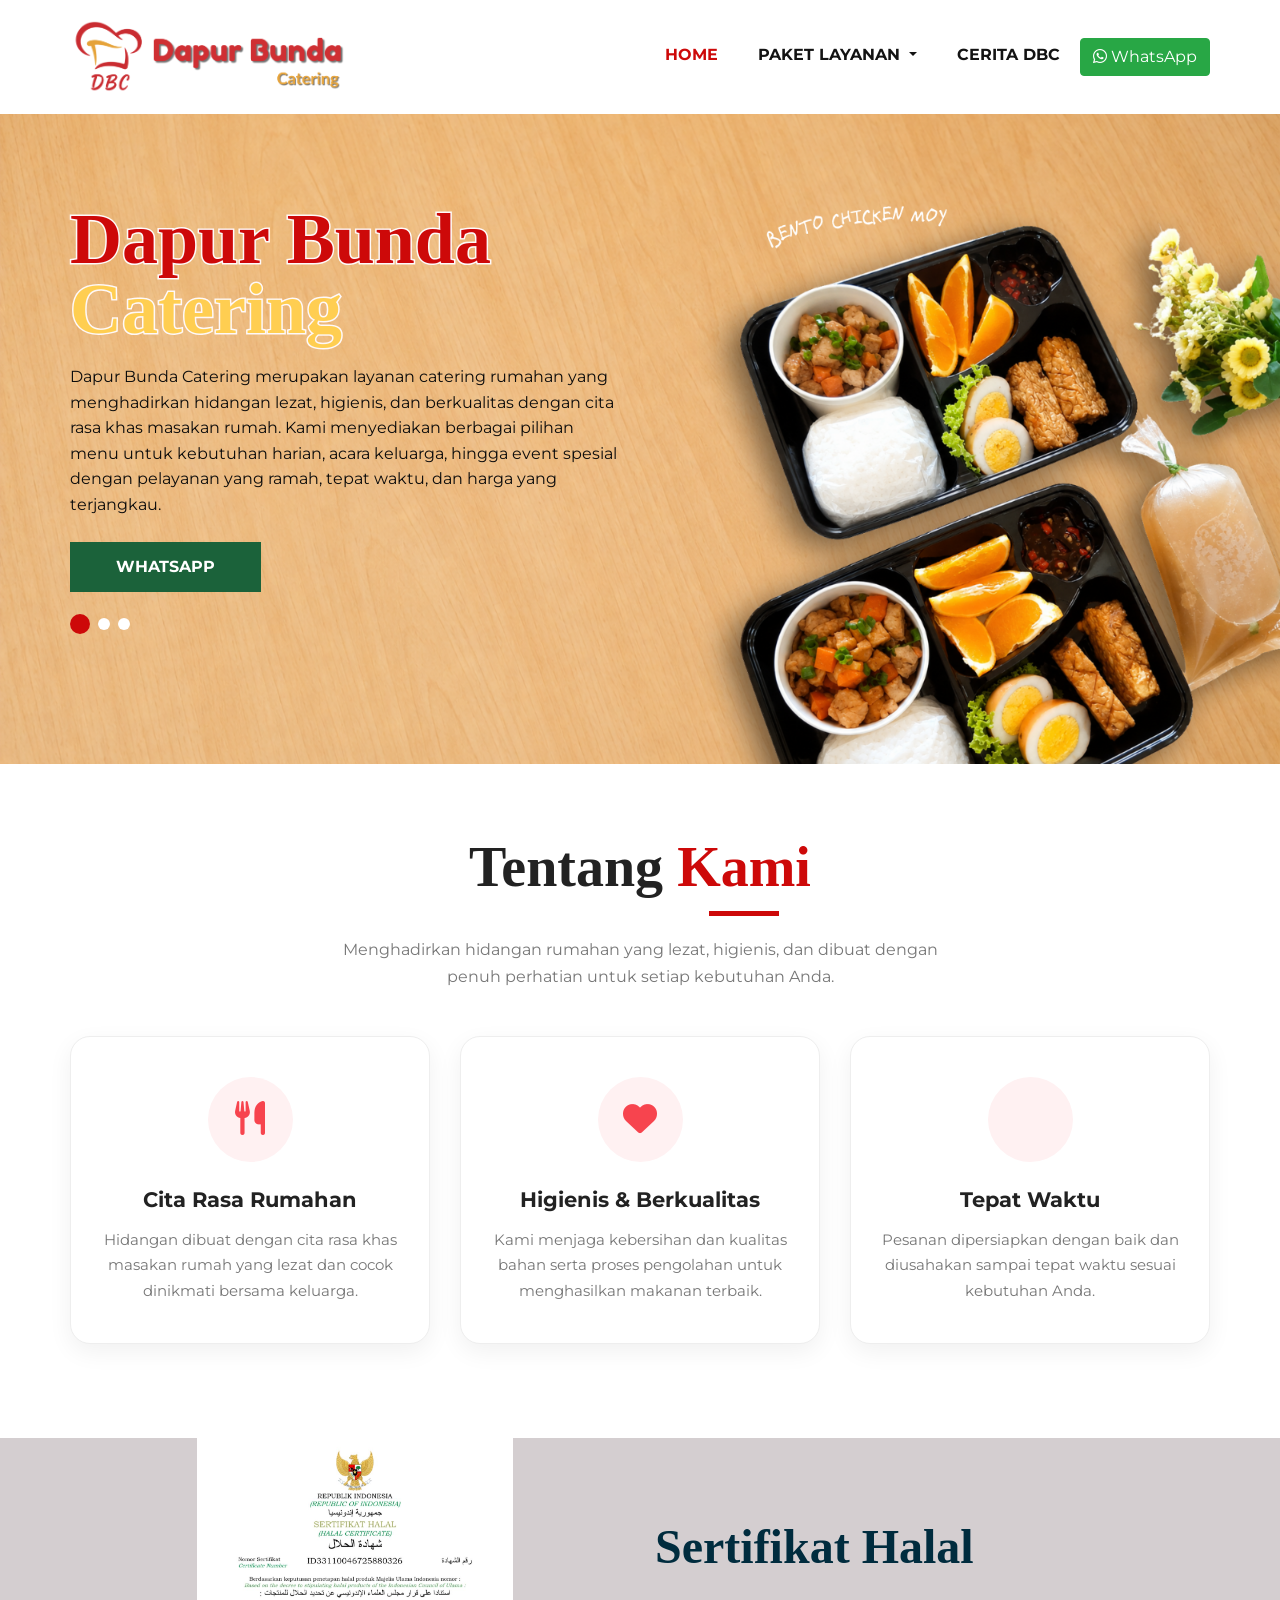
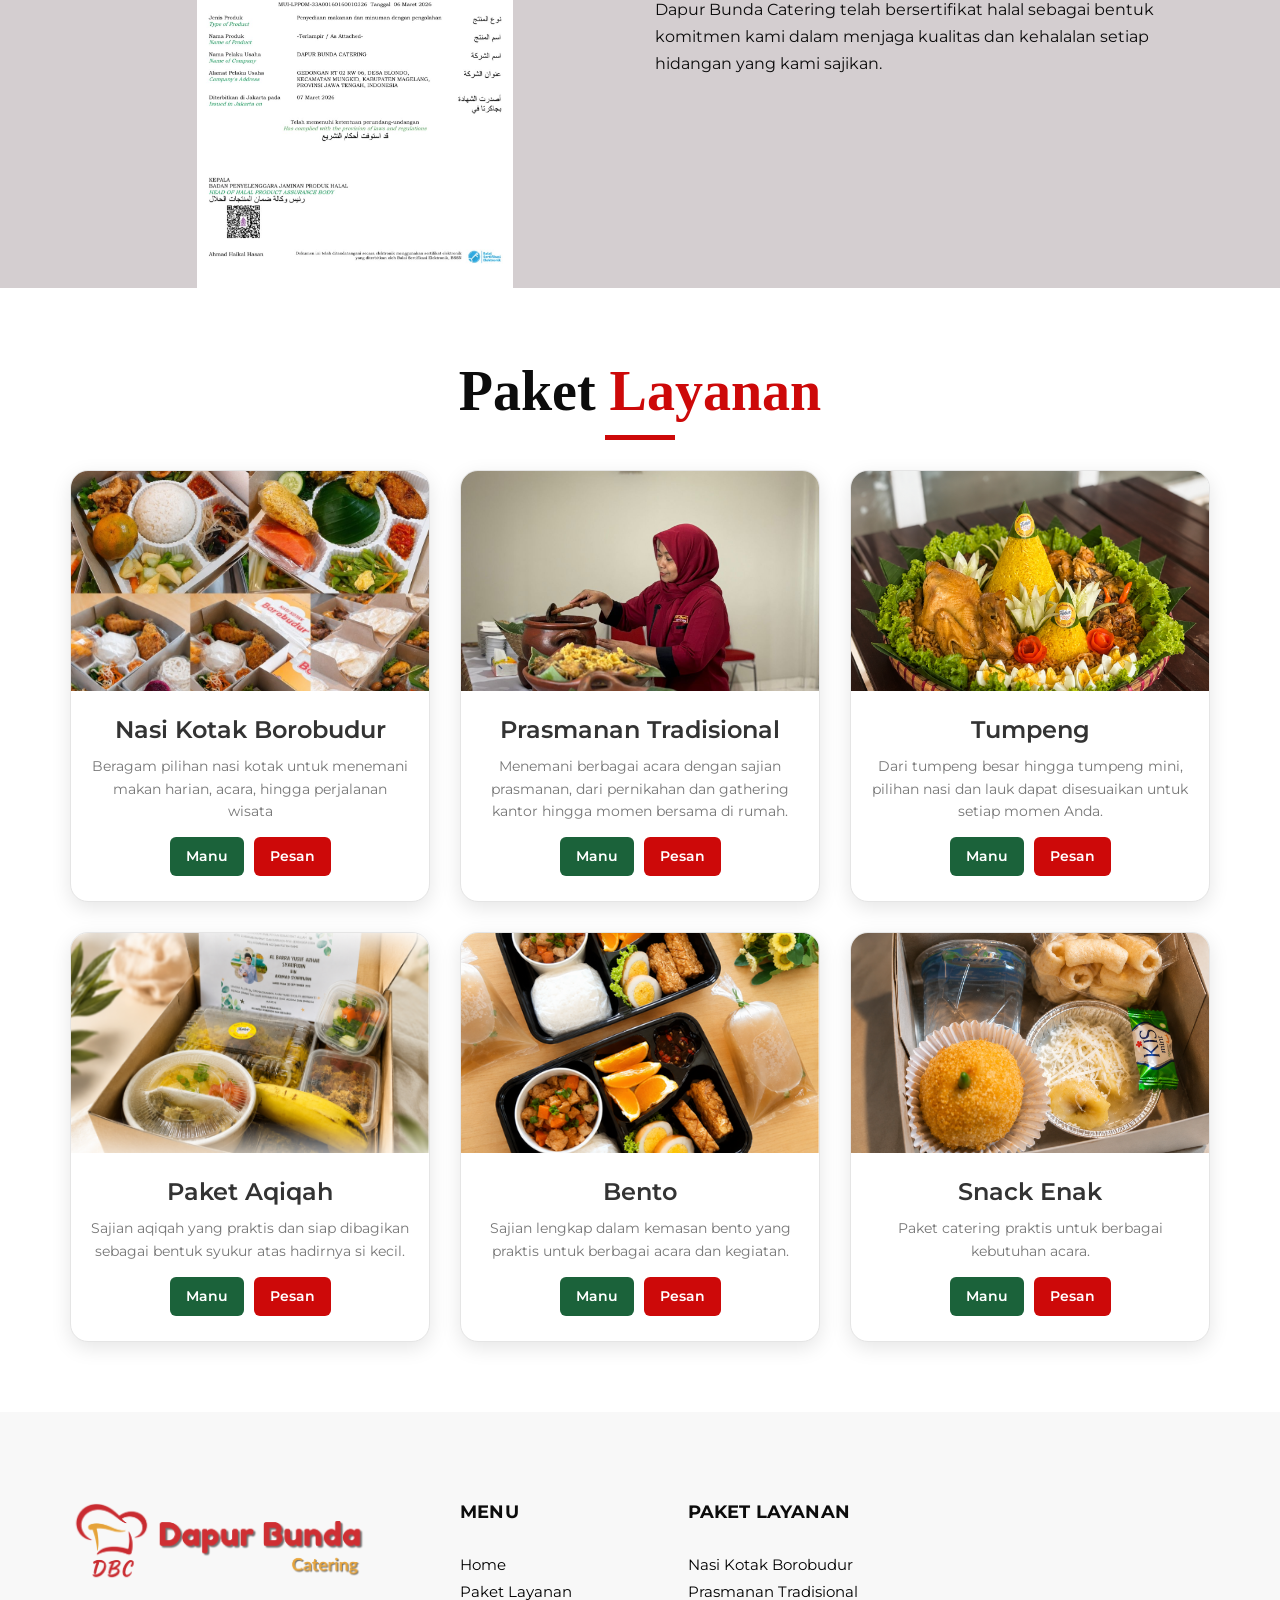
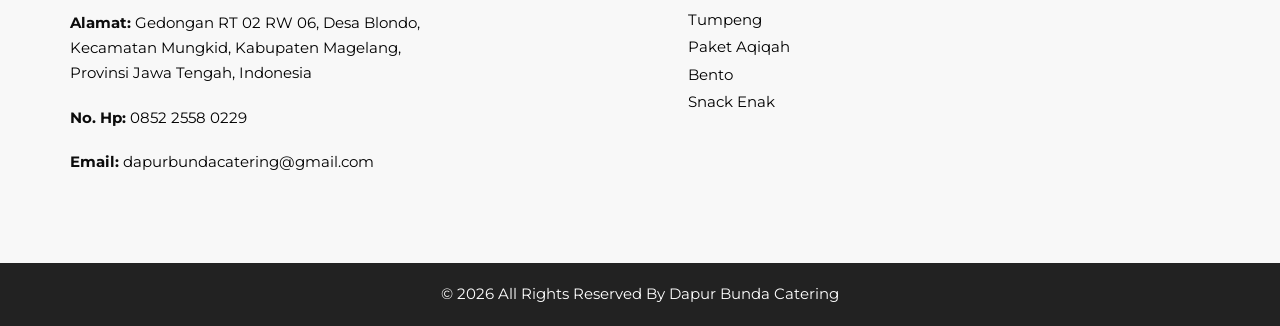
==== index.html @ 4c8cb549 "penambahan ifo aqiqah" ====
<!DOCTYPE html>
<html>

<head>
   <!-- Basic -->
   <meta charset="utf-8" />
   <meta http-equiv="X-UA-Compatible" content="IE=edge" />
   <!-- Mobile Metas -->
   <meta name="viewport" content="width=device-width, initial-scale=1, shrink-to-fit=no" />
   <!-- Site Metas -->
   <meta name="keywords" content="" />
   <meta name="description" content="" />
   <meta name="author" content="" />
   <link rel="shortcut icon" href="images/logoDBC.png" type="">
   <title>Dapur Bunda</title>
   <!-- bootstrap core css -->
   <link rel="stylesheet" type="text/css" href="css/bootstrap.css" />
   <!-- font awesome style -->
   <link href="css/font-awesome.min.css" rel="stylesheet" />
   <link rel="stylesheet" href="https://cdnjs.cloudflare.com/ajax/libs/font-awesome/6.5.2/css/all.min.css">
   <!-- Custom styles for this template -->
   <link href="css/style.css" rel="stylesheet"> />
   <!-- responsive style -->
   <link href="css/responsive.css" rel="stylesheet" />
</head>

<body>
   <div class="hero_area">

      <!-- header section strats -->
      <header class="header_section">
         <div class="container">
            <nav class="navbar navbar-expand-lg custom_nav-container ">
               <a class="navbar-brand" href="index.html"><img width="250" src="images/logoDBCheader.png"
                     alt="Dapur Bunda" /></a>
               <button class="navbar-toggler" type="button" data-toggle="collapse" data-target="#navbarSupportedContent"
                  aria-controls="navbarSupportedContent" aria-expanded="false" aria-label="Toggle navigation">
                  <span class=""> </span>
               </button>
               <div class="collapse navbar-collapse" id="navbarSupportedContent">
                  <ul class="navbar-nav">
                     <li class="nav-item active">
                        <a class="nav-link" href="index.html">Home <span class="sr-only">(current)</span></a>
                     </li>
                     <!-- <li class="nav-item dropdown">
                        <a class="nav-link dropdown-toggle" href="#" data-toggle="dropdown" role="button"
                           aria-haspopup="true" aria-expanded="true"> <span class="nav-label">Layanan Catering <span
                                 class="caret"></span></a>
                        <ul class="dropdown-menu">
                           <li><a href="about.html">Produk</a></li>
                           <li><a href="testimonial.html">Testimonial</a></li>
                        </ul>
                     </li> -->
                     <li class="nav-item dropdown">
                        <a class="nav-link dropdown-toggle" href="#" id="paketDropdown" role="button"
                           data-toggle="dropdown" aria-haspopup="true" aria-expanded="false">
                           Paket Layanan
                        </a>

                        <div class="dropdown-menu custom-dropdown" aria-labelledby="paketDropdown">
                           <a class="dropdown-item" href="nasikotakborobudur.html">
                              <div>
                                 <strong> NASI KOTAK BOROBUDUR</strong>
                              </div>
                           </a>

                           <a class="dropdown-item" href="prasmanantradisional.html">
                              <div>
                                 <strong>PRASMANAN TRADISIONAL</strong>
                              </div>
                           </a>

                           <a class="dropdown-item" href="tumpeng.html">
                              <div>
                                 <strong>TUMPENG</strong>
                              </div>
                           </a>

                           <a class="dropdown-item" href="paketaqiqah.html">
                              <div>
                                 <strong>PAKET AQIQAH</strong>
                              </div>
                           </a>

                           <a class="dropdown-item" href="bento.html">
                              <div>
                                 <strong>BENTO</strong>
                              </div>
                           </a>

                           <a class="dropdown-item" href="snackenak.html">
                              <div>
                                 <strong>SNACK ENAK</strong>
                              </div>
                           </a>
                        </div>
                     </li>

                     <li class="nav-item">
                        <a class="nav-link" href="ceritaDBC.html" aria-haspopup="true" aria-expanded="true"> <span
                              class="nav-label">Cerita DBC
                              <span class="caret"></span></a>
                     </li>

                     <a href="https://wa.me/6285225580229" class="btn btn-success my-2 my-sm-0" target="_blank">
                        <i class="fa-brands fa-whatsapp"></i> WhatsApp
                     </a>

                  </ul>
               </div>
            </nav>
         </div>
      </header>

      <!-- slider section -->
      <section class="slider_section">
         <!-- BACKGROUND IMAGE -->
         <div class="slider_bg_box">
            <img id="heroImage" src="images/2.png" alt="Dapur Bunda Catering">
         </div>
         <!-- CONTENT CAROUSEL -->
         <div id="customCarousel1" class="carousel slide">
            <!-- SLIDE 1 -->
            <div class="carousel-item active">
               <div class="container">
                  <div class="row">
                     <div class="col-md-7 col-lg-6">
                        <div class="detail-box">
                           <h1>
                              <span>Dapur Bunda</span>
                              <br>
                              Catering
                           </h1>
                           <p>
                              Dapur Bunda Catering merupakan layanan catering rumahan
                              yang menghadirkan hidangan lezat, higienis, dan berkualitas
                              dengan cita rasa khas masakan rumah. Kami menyediakan
                              berbagai pilihan menu untuk kebutuhan harian, acara keluarga,
                              hingga event spesial dengan pelayanan yang ramah, tepat waktu,
                              dan harga yang terjangkau.
                           </p>
                           <div class="btn-box">
                              <a href="https://wa.me/6285225580229" class="btn1" target="_blank">
                                 WHATSAPP
                              </a>
                           </div>
                        </div>
                     </div>
                  </div>
               </div>
            </div>

            <!-- SLIDE 2 -->
            <div class="carousel-item">
               <div class="container">
                  <div class="row">
                     <div class="col-md-7 col-lg-6">
                        <div class="detail-box">
                           <h1>
                              <span>Berdiri Sejak</span>
                              <br>
                              2006
                           </h1>
                           <p>
                              Berawal dari dapur rumah dan ketekunan seorang ibu rumah tangga, Dapur Bunda tumbuh
                              menjadi layanan catering yang dipercaya untuk berbagai kebutuhan acara di Magelang dan
                              sekitarnya.

                              Selama lebih dari dua dekade, kami terus menjaga cita rasa rumahan, kualitas hidangan, dan
                              memberikan pelayanan sepenuh hati. Bagi kami, setiap hidangan layak dipersiapkan dengan
                              perhatian yang sama seperti untuk keluarga sendiri.
                           </p>
                           <div class="btn-box">
                              <a href="https://wa.me/6285225580229" class="btn1" target="_blank">
                                 WHATSAPP
                              </a>
                           </div>
                        </div>
                     </div>
                  </div>
               </div>
            </div>


            <!-- SLIDE 3 -->
            <div class="carousel-item">
               <div class="container">
                  <div class="row">
                     <div class="col-md-7 col-lg-6">
                        <div class="detail-box">
                           <h1>
                              <span> AREA LAYANAN</span>
                              <br>

                           </h1>
                           <p>
                              Berbasis di Magelang, Dapur Bunda melayani berbagai kebutuhan catering di Magelang,
                              Borobudur, Yogyakarta, dan sekitarnya.

                              Mulai dari acara keluarga hingga kebutuhan catering dalam jumlah besar, kami siap
                              menyiapkan hidangan untuk berbagai momen Anda.
                           </p>
                           <div class="btn-box">
                              <a href="https://wa.me/6285225580229" class="btn1" target="_blank">
                                 WHATSAPP
                              </a>
                           </div>
                        </div>
                     </div>
                  </div>
               </div>
            </div>


            <!-- DOT INDICATOR -->
            <ol class="carousel-indicators">
               <li data-target="#customCarousel1" data-slide-to="0" class="active"></li>
               <li data-target="#customCarousel1" data-slide-to="1"></li>
               <li data-target="#customCarousel1" data-slide-to="2"></li>
            </ol>
         </div>
      </section>


      <!-- why section -->
      <section class="why_section layout_padding">
         <div class="container">

            <!-- TITLE -->
            <div class="heading_container heading_center">
               <h2>
                  Tentang <span>Kami</span>
               </h2>
               <p>
                  Menghadirkan hidangan rumahan yang lezat, higienis, dan dibuat
                  dengan penuh perhatian untuk setiap kebutuhan Anda.
               </p>
            </div>

            <!-- CARDS -->
            <div class="row justify-content-center">

               <!-- CARD 1 -->
               <div class="col-md-4 mb-4">
                  <div class="about_card">

                     <div class="about_icon">
                        <i class="fa fa-cutlery" aria-hidden="true"></i>
                     </div>

                     <div class="about_content">
                        <h5>
                           Cita Rasa Rumahan
                        </h5>

                        <p>
                           Hidangan dibuat dengan cita rasa khas masakan rumah
                           yang lezat dan cocok dinikmati bersama keluarga.
                        </p>
                     </div>

                  </div>
               </div>


               <!-- CARD 2 -->
               <div class="col-md-4 mb-4">
                  <div class="about_card">

                     <div class="about_icon">
                        <i class="fa fa-heart" aria-hidden="true"></i>
                     </div>
                     <div class="about_content">
                        <h5>
                           Higienis & Berkualitas
                        </h5>
                        <p>
                           Kami menjaga kebersihan dan kualitas bahan serta
                           proses pengolahan untuk menghasilkan makanan terbaik.
                        </p>
                     </div>
                  </div>
               </div>


               <!-- CARD 3 -->
               <div class="col-md-4 mb-4">
                  <div class="about_card">
                     <div class="about_icon">
                        <i class="fa fa-clock-o" aria-hidden="true"></i>
                     </div>
                     <div class="about_content">
                        <h5>
                           Tepat Waktu
                        </h5>
                        <p>
                           Pesanan dipersiapkan dengan baik dan diusahakan
                           sampai tepat waktu sesuai kebutuhan Anda.
                        </p>
                     </div>
                  </div>
               </div>
            </div>
         </div>
      </section>
      <!-- end why section -->

      <!-- arrival section -->
      <section class="arrival_section">
         <div class="container">
            <div class="box">
               <div class="arrival_bg_box">
                  <img src="images/SertifHalal.jpeg" alt="">
               </div>
               <div class="row">
                  <div class="col-md-6 ml-auto">
                     <div class="heading_container remove_line_bt">
                        <h2>
                           Sertifikat Halal
                        </h2>
                     </div>
                     <p style="margin-top: 20px;margin-bottom: 30px;">
                        Dapur Bunda Catering telah bersertifikat halal sebagai bentuk komitmen kami dalam menjaga
                        kualitas dan kehalalan setiap hidangan yang kami sajikan.
                     </p>
                  </div>
               </div>
            </div>
         </div>
      </section>
      <!-- end arrival section -->

      <!-- product section -->
      <section class="product_section layout_padding" id="paketlayanan">
         <div class="container">
            <div class="heading_container heading_center">
               <h2>
                  Paket <span>Layanan</span>
               </h2>
            </div>
            <div class="row justify-content-center">

               <!-- CARD 1 -->
               <div class="col-sm-6 col-md-4 col-lg-4">
                  <div class="package-card">
                     <div class="package-image">
                        <img src="images/NKborobudur.jpeg" alt="Nasi Kotak Borobudur">
                     </div>
                     <div class="package-content">
                        <h4>Nasi Kotak Borobudur</h4>
                        <p>Beragam pilihan nasi kotak untuk menemani makan harian, acara, hingga perjalanan wisata</p>
                        <div class="package-buttons">
                           <a href="nasikotakborobudur.html" class="btn-detail">
                              Manu
                           </a>
                           <a href="https://wa.me/6285225580229?text=Halo%20Dapur%20Bunda%20Catering%2C%20saya%20mau%20pesan%20Nasi%20Kotak%20Borobudur"
                              class="btn-buy" target="_blank">
                              Pesan
                           </a>
                        </div>
                     </div>
                  </div>
               </div>

               <!-- CARD 2 -->
               <div class="col-sm-6 col-md-4 col-lg-4">
                  <div class="package-card">
                     <div class="package-image">
                        <img src="images/prasmanan tradisional/cover prasmanan tradisional.jpeg" alt="Paket 2">
                     </div>
                     <div class="package-content">
                        <h4>Prasmanan Tradisional</h4>
                        <p>Menemani berbagai acara dengan sajian prasmanan, dari pernikahan dan gathering kantor hingga
                           momen bersama di rumah.</p>
                        <div class="package-buttons">
                           <a href="prasmanantradisional.html" class="btn-detail">
                              Manu
                           </a>
                           <a href="https://wa.me/6285225580229?text=Halo%20Dapur%20Bunda%20Catering%2C%20saya%20mau%20pesan%20Prasmanan%20Tradisional"
                              class="btn-buy" target="_blank">
                              Pesan
                           </a>
                        </div>
                     </div>
                  </div>
               </div>

               <!-- CARD 3 -->
               <div class="col-sm-6 col-md-4 col-lg-4">
                  <div class="package-card">
                     <div class="package-image">
                        <img src="images/tumpeng/cover tumpeng.png" alt="Paket 3">
                     </div>
                     <div class="package-content">
                        <h4>Tumpeng</h4>
                        <p>Dari tumpeng besar hingga tumpeng mini, pilihan nasi dan lauk dapat disesuaikan untuk setiap
                           momen Anda.</p>
                        <div class="package-buttons">
                           <a href="tumpeng.html" class="btn-detail">
                              Manu
                           </a>
                           <a href="https://wa.me/6285225580229?text=Halo%20Dapur%20Bunda%20Catering%2C%20saya%20mau%20pesan%20Tumpeng"
                              class="btn-buy" target="_blank">
                              Pesan
                           </a>
                        </div>
                     </div>
                  </div>
               </div>

               <!-- CARD 4 -->
               <div class="col-sm-6 col-md-4 col-lg-4">
                  <div class="package-card">
                     <div class="package-image">
                        <img src="images/paket aqiqah/cover paket aqiqah.png" alt="Paket 4">
                     </div>
                     <div class="package-content">
                        <h4>Paket Aqiqah</h4>
                        <p>Sajian aqiqah yang praktis dan siap dibagikan sebagai bentuk syukur atas hadirnya si kecil.
                        </p>
                        <div class="package-buttons">
                           <a href="paketaqiqah.html" class="btn-detail">
                              Manu
                           </a>
                           <a href="https://wa.me/6285225580229?text=Halo%20Dapur%20Bunda%20Catering%2C%20saya%20mau%20pesan%20Paket%20Aqiqah"
                              class="btn-buy" target="_blank">
                              Pesan
                           </a>
                        </div>
                     </div>
                  </div>
               </div>

               <!-- CARD 5 -->
               <div class="col-sm-6 col-md-4 col-lg-4">
                  <div class="package-card">
                     <div class="package-image">
                        <img src="images/bento/cover bento.png" alt="Paket 5">
                     </div>
                     <div class="package-content">
                        <h4>Bento</h4>
                        <p>Sajian lengkap dalam kemasan bento yang praktis untuk berbagai acara dan kegiatan.</p>
                        <div class="package-buttons">
                           <a href="bento.html" class="btn-detail">
                              Manu
                           </a>
                           <a href="https://wa.me/6285225580229?text=Halo%20Dapur%20Bunda%20Catering%2C%20saya%20mau%20pesan%20Bento"
                              class="btn-buy" target="_blank">
                              Pesan
                           </a>
                        </div>
                     </div>
                  </div>
               </div>

               <!-- CARD 6 -->
               <div class="col-sm-6 col-md-4 col-lg-4">
                  <div class="package-card">
                     <div class="package-image">
                        <img src="images/snack enak/cover snack enak.png" alt="Paket 6">
                     </div>
                     <div class="package-content">
                        <h4>Snack Enak</h4>
                        <p>Paket catering praktis untuk berbagai kebutuhan acara.</p>
                        <div class="package-buttons">
                           <a href="snackenak.html" class="btn-detail">
                              Manu
                           </a>
                           <a href="https://wa.me/6285225580229?text=Halo%20Dapur%20Bunda%20Catering%2C%20saya%20mau%20pesan%20Snack%20Enak"
                              class="btn-buy" target="_blank">
                              Pesan
                           </a>
                        </div>
                     </div>
                  </div>
               </div>

               <!-- CARD 7 -->
               <!-- <div class="col-sm-6 col-md-4 col-lg-4">
                  <div class="package-card">
                     <div class="package-image">
                        <img src="images/paket7.jpg" alt="Paket 7">
                     </div>
                     <div class="package-content">
                        <h4>Paket 7</h4>
                        <p>Pilihan menu lengkap dengan harga yang terjangkau.</p>
                        <div class="package-buttons">
                           <a href="produk7.html" class="btn-detail">
                              Manu
                           </a>
                           <a href="https://wa.me/6285225580229?text=Halo%20Dapur%20Bunda%20Catering%2C%20saya%20mau%20pesan%20Paket%207"
                              class="btn-buy" target="_blank">
                              Pesan
                           </a>
                        </div>
                     </div>
                  </div>
               </div> -->

               <!-- CARD 8 -->
               <!-- <div class="col-sm-6 col-md-4 col-lg-4">
                  <div class="package-card">
                     <div class="package-image">
                        <img src="images/paket8.jpg" alt="Paket 8">
                     </div>
                     <div class="package-content">
                        <h4>Paket 8</h4>
                        <p>Paket catering untuk melengkapi kebutuhan acara Anda.</p>
                        <div class="package-buttons">
                           <a href="produk8.html" class="btn-detail">
                              Manu
                           </a>
                           <a href="https://wa.me/6285225580229?text=Halo%20Dapur%20Bunda%20Catering%2C%20saya%20mau%20pesan%20Paket%208"
                              class="btn-buy" target="_blank">
                              Pesan
                           </a>
                        </div>
                     </div>
                  </div>
               </div> -->
            </div>
         </div>
      </section>
      <!-- end product section -->

      <!-- subscribe section -->
      <!-- <section class="subscribe_section">
      <div class="container-fuild">
         <div class="box">
            <div class="row">
               <div class="col-md-6 offset-md-3">
                  <div class="subscribe_form ">
                     <div class="heading_container heading_center">
                        <h3>Subscribe To Get Discount Offers</h3>
                     </div>
                     <p>Lorem ipsum dolor sit amet, consectetur adipiscing elit, sed do eiusmod tempor</p>
                     <form action="">
                        <input type="email" placeholder="Enter your email">
                        <button>
                           subscribe
                        </button>
                     </form>
                  </div>
               </div>
            </div>
         </div>
      </div>
   </section> -->
      <!-- end subscribe section -->
      <!-- client section -->
      <!-- <section class="client_section layout_padding">
      <div class="container">
         <div class="heading_container heading_center">
            <h2>
               Customer's Testimonial
            </h2>
         </div>
         <div id="carouselExample3Controls" class="carousel slide" data-ride="carousel">
            <div class="carousel-inner">
               <div class="carousel-item active">
                  <div class="box col-lg-10 mx-auto">
                     <div class="img_container">
                        <div class="img-box">
                           <div class="img_box-inner">
                              <img src="images/client.jpg" alt="">
                           </div>
                        </div>
                     </div>
                     <div class="detail-box">
                        <h5>
                           Anna Trevor
                        </h5>
                        <h6>
                           Customer
                        </h6>
                        <p>
                           Dignissimos reprehenderit repellendus nobis error quibusdam? Atque animi sint unde quis
                           reprehenderit, et, perspiciatis, debitis totam est deserunt eius officiis ipsum ducimus ad
                           labore modi voluptatibus accusantium sapiente nam! Quaerat.
                        </p>
                     </div>
                  </div>
               </div>
               <div class="carousel-item">
                  <div class="box col-lg-10 mx-auto">
                     <div class="img_container">
                        <div class="img-box">
                           <div class="img_box-inner">
                              <img src="images/client.jpg" alt="">
                           </div>
                        </div>
                     </div>
                     <div class="detail-box">
                        <h5>
                           Anna Trevor
                        </h5>
                        <h6>
                           Customer
                        </h6>
                        <p>
                           Dignissimos reprehenderit repellendus nobis error quibusdam? Atque animi sint unde quis
                           reprehenderit, et, perspiciatis, debitis totam est deserunt eius officiis ipsum ducimus ad
                           labore modi voluptatibus accusantium sapiente nam! Quaerat.
                        </p>
                     </div>
                  </div>
               </div>
               <div class="carousel-item">
                  <div class="box col-lg-10 mx-auto">
                     <div class="img_container">
                        <div class="img-box">
                           <div class="img_box-inner">
                              <img src="images/client.jpg" alt="">
                           </div>
                        </div>
                     </div>
                     <div class="detail-box">
                        <h5>
                           Anna Trevor
                        </h5>
                        <h6>
                           Customer
                        </h6>
                        <p>
                           Dignissimos reprehenderit repellendus nobis error quibusdam? Atque animi sint unde quis
                           reprehenderit, et, perspiciatis, debitis totam est deserunt eius officiis ipsum ducimus ad
                           labore modi voluptatibus accusantium sapiente nam! Quaerat.
                        </p>
                     </div>
                  </div>
               </div>
            </div>
            <div class="carousel_btn_box">
               <a class="carousel-control-prev" href="#carouselExample3Controls" role="button" data-slide="prev">
                  <i class="fa fa-long-arrow-left" aria-hidden="true"></i>
                  <span class="sr-only">Previous</span>
               </a>
               <a class="carousel-control-next" href="#carouselExample3Controls" role="button" data-slide="next">
                  <i class="fa fa-long-arrow-right" aria-hidden="true"></i>
                  <span class="sr-only">Next</span>
               </a>
            </div>
         </div>
      </div>
   </section> -->
      <!-- end client section -->

      <!-- footer start -->
      <footer>
         <div class="container">
            <div class="row">
               <div class="col-md-4">
                  <div class="full">
                     <div class="logo_footer">
                        <a href="#"><img width="300" src="images/logoDBCheader.png" alt="#" /></a>
                     </div>
                     <div class="information_f">
                        <p>
                           <strong>Alamat:</strong>
                           <a href="https://maps.app.goo.gl/3rMXgGsV6CKxRx159"
                              target="_blank">
                              Gedongan RT 02 RW 06, Desa Blondo, Kecamatan Mungkid, Kabupaten Magelang, Provinsi Jawa
                              Tengah, Indonesia
                           </a>
                        </p>

                        <p>
                           <strong>No. Hp:</strong>
                           <a href="https://wa.me/6285225580229" target="_blank">
                              0852 2558 0229
                           </a>
                        </p>

                        <p>
                           <strong>Email:</strong>
                           <a href="mailto:dapurbundacatering@gmail.com">
                              dapurbundacatering@gmail.com
                           </a>
                        </p>
                     </div>
                  </div>
               </div>
               <div class="col-md-8">
                  <div class="row">
                     <div class="col-md-7">
                        <div class="row">
                           <div class="col-md-6">
                              <div class="widget_menu">
                                 <h3>Menu</h3>
                                 <ul>
                                    <li><a href="index.html">Home</a></li>
                                    <li><a href="#paketlayanan">Paket Layanan</a></li>
                                 </ul>
                              </div>
                           </div>
                           <div class="col-md-6">
                              <div class="widget_menu">
                                 <h3>Paket Layanan</h3>
                                 <ul>
                                    <li><a href="nasikotakborobudur.html">Nasi Kotak Borobudur</a></li>
                                    <li><a href="prasmanantradisional.html">Prasmanan Tradisional</a></li>
                                    <li><a href="tumpeng.html">Tumpeng</a></li>
                                    <li><a href="paketaqiqah.html">Paket Aqiqah</a></li>
                                    <li><a href="bento.html">Bento</a></li>
                                    <li><a href="snackenak.html">Snack Enak</a></li>
                                 </ul>
                              </div>
                           </div>
                        </div>
                     </div>
                     <!-- <div class="col-md-5">
                     <div class="widget_menu">
                        <h3>Newsletter</h3>
                        <div class="information_f">
                           <p>Subscribe by our newsletter and get update protidin.</p>
                        </div>
                        <div class="form_sub">
                           <form>
                              <fieldset>
                                 <div class="field">
                                    <input type="email" placeholder="Enter Your Mail" name="email" />
                                    <input type="submit" value="Subscribe" />
                                 </div>
                              </fieldset>
                           </form>
                        </div>
                     </div>
                  </div> -->
                  </div>
               </div>
            </div>
         </div>
      </footer>
      <!-- footer end -->
      <div class="cpy_">
         <p class="mx-auto">© 2026 All Rights Reserved By <a> Dapur Bunda Catering</a><br>

            <!-- Distributed By <a href="https://themewagon.com/" target="_blank">ThemeWagon</a> -->

         </p>
      </div>
      <!-- jQery -->
      <script src="js/jquery-3.4.1.min.js"></script>
      <!-- popper js -->
      <script src="js/popper.min.js"></script>
      <!-- bootstrap js -->
      <script src="js/bootstrap.js"></script>
      <!-- custom js -->
      <script src="js/custom.js"></script>

      <script>
         window.addEventListener('scroll', function () {
            var header = document.querySelector('.header_section');
            if (window.scrollY > 50) {
               header.classList.add('scrolled');
            } else {
               header.classList.remove('scrolled');
            }
         });
      </script>

      <script>
         const heroImages = [
            "images/2.png",
            "images/3.png",
            "images/4.png",
            "images/5.png"
         ];

         let currentImage = 0;

         const heroImage = document.getElementById("heroImage");

         setInterval(function () {

            currentImage++;

            if (currentImage >= heroImages.length) {
               currentImage = 0;
            }

            heroImage.src = heroImages[currentImage];

         }, 2000);
      </script>
</body>

</html>
---- css/style.css ----
@import url('https://fonts.googleapis.com/css2?family=Montserrat:ital,wght@0,100;0,200;0,300;0,400;0,500;0,600;0,700;0,800;0,900;1,100;1,200;1,300;1,400;1,500;1,600;1,700;1,800;1,900&display=swap');

* {
  box-sizing: border-box;
}

body {
  font-family: 'Montserrat', sans-serif;
  color: #0c0c0c;
  background-color: #ffffff;
  overflow-x: hidden;
}

.layout_padding {
  padding: 70px 0;
}

.layout_padding2 {
  padding: 75px 0;
}

.layout_padding2-top {
  padding-top: 75px;
}

.layout_padding2-bottom {
  padding-bottom: 75px;
}

.layout_padding-top {
  padding-top: 90px;
}

.layout_padding-bottom {
  padding-bottom: 90px;
}

h1,
h2 {
  font-family: 'Playfair Display', serif;
}

.heading_container {
  display: -webkit-box;
  display: -ms-flexbox;
  display: flex;
  -webkit-box-orient: vertical;
  -webkit-box-direction: normal;
  -ms-flex-direction: column;
  flex-direction: column;
  -webkit-box-align: start;
  -ms-flex-align: start;
  align-items: flex-start;
  margin-bottom: 20px;
}

.heading_container h2 {
  position: relative;
  margin-bottom: 0;
  font-size: 3.5rem;
  font-weight: bold;
}

.heading_container h2::after {
  content: "";
  display: block;
  width: 70px;
  height: 5px;
  background: #cd0909;
  margin: 10px auto 10px;
}

.heading_container h2 span {
  color: #cd0909;
}

.heading_container p {
  margin-top: 10px;
  margin-bottom: 0;
}

.heading_container.heading_center {
  -webkit-box-align: center;
  -ms-flex-align: center;
  align-items: center;
  text-align: center;
}


a,
a:hover,
a:focus {
  text-decoration: none;
}

a:hover,
a:focus {
  color: initial;
}

.btn,
.btn:focus {
  outline: none !important;
  -webkit-box-shadow: none;
  box-shadow: none;
}

/*header section*/
.hero_area {
  position: relative;
  min-height: 100vh;
  display: -webkit-box;
  display: -ms-flexbox;
  display: flex;
  -webkit-box-orient: vertical;
  -webkit-box-direction: normal;
  -ms-flex-direction: column;
  flex-direction: column;
}

.sub_page .hero_area {
  min-height: auto;
  -webkit-box-shadow: 0 0 5px 0 rgba(0, 0, 0, 0.25);
  box-shadow: 0 0 5px 0 rgba(0, 0, 0, 0.25);
}

.header_section {
  padding: 15px 0;
  position: fixed;
  top: 0;
  left: 0;
  width: 100%;
  z-index: 999;
  background-color: #ffffff;
  /* penting biar konten di bawahnya ga numpuk transparan */
  transition: all 0.3s ease;
}

.header_section .container-fluid {
  padding-right: 25px;
  padding-left: 25px;
}

body {
  padding-top: 90px;
  /* sesuaikan sama tinggi header kamu */
}

.navbar-brand img {
  max-width: 280px;
  /* atur sesuai selera, ini contoh ukuran wajar */
  width: 100%;
  height: auto;
  object-fit: contain;
}

.navbar-brand {
  font-family: 'Playfair Display', serif;
}


.navbar-brand span {
  font-weight: bold;
  font-size: 32px;
  color: #000000;
}

.custom_nav-container {
  padding: 0;
}

.custom_nav-container .navbar-nav {
  margin-left: auto;
}

.custom_nav-container .navbar-nav .nav-item .nav-link {
  padding: 5px 20px;
  color: #131313;
  text-align: center;
  text-transform: uppercase;
  border-radius: 5px;
  -webkit-transition: all 0.3s;
  transition: all 0.3s;
  font-weight: 700;
}

.custom_nav-container .navbar-nav .nav-item .nav-link svg {
  width: 17px;
  height: auto;
  fill: #000000;
  margin-bottom: 2px;
}

.custom_nav-container .navbar-nav .nav-item:hover .nav-link,
.custom_nav-container .navbar-nav .nav-item.active .nav-link {
  color: #cd0909;
}

.custom_nav-container .navbar-nav .nav-item:hover .nav-link svg,
.custom_nav-container .navbar-nav .nav-item.active .nav-link svg {
  fill: #cd0909;
}

.custom_nav-container .nav_search-btn {
  width: 35px;
  height: 35px;
  padding: 0;
  border: none;
  color: #000000;
}

.custom_nav-container .nav_search-btn:hover {
  color: #cd0909;
}

.custom_nav-container .navbar-toggler {
  outline: none;
}

.custom_nav-container .navbar-toggler {
  padding: 0;
  width: 37px;
  height: 42px;
  -webkit-transition: all 0.3s;
  transition: all 0.3s;
}

.custom_nav-container .navbar-toggler span {
  display: block;
  width: 35px;
  height: 4px;
  background-color: #000000;
  margin: 7px 0;
  -webkit-transition: all 0.3s;
  transition: all 0.3s;
  position: relative;
  border-radius: 5px;
  transition: all 0.3s;
}

.custom_nav-container .navbar-toggler span::before,
.custom_nav-container .navbar-toggler span::after {
  content: "";
  position: absolute;
  left: 0;
  height: 100%;
  width: 100%;
  background-color: #000000;
  top: -10px;
  border-radius: 5px;
  -webkit-transition: all 0.3s;
  transition: all 0.3s;
}

.custom_nav-container .navbar-toggler span::after {
  top: 10px;
}

.custom_nav-container .navbar-toggler[aria-expanded="true"] {
  -webkit-transform: rotate(360deg);
  transform: rotate(360deg);
}

.custom_nav-container .navbar-toggler[aria-expanded="true"] span {
  -webkit-transform: rotate(45deg);
  transform: rotate(45deg);
}

.custom_nav-container .navbar-toggler[aria-expanded="true"] span::before,
.custom_nav-container .navbar-toggler[aria-expanded="true"] span::after {
  -webkit-transform: rotate(90deg);
  transform: rotate(90deg);
  top: 0;
}

/* opsional: biar header dapat shadow pas discroll */
.header_section.scrolled {
  box-shadow: 0 2px 10px rgba(0, 0, 0, 0.1);
}

/*end header section*/

/* =========================================
   SLIDER SECTION
========================================= */

.slider_section {
  position: relative;
  width: 100%;
  min-height: 650px;

  display: flex;
  align-items: center;

  padding: 90px 0 75px 0;

  overflow: hidden;
}


/* =========================================
   BACKGROUND IMAGE - DESKTOP
========================================= */

.slider_section .slider_bg_box {
  position: absolute;

  top: 0;
  left: 0;

  width: 100%;
  height: 100%;

  overflow: hidden;

  z-index: 0;
}

.slider_section .slider_bg_box img {
  position: absolute;

  top: 0;
  left: 0;

  width: 100%;
  height: 100%;

  max-width: none;

  display: block;

  object-fit: cover;
  object-position: top right;
}


/* =========================================
   CAROUSEL
========================================= */

.slider_section #customCarousel1 {
  position: relative;

  width: 100%;
  min-height: 485px;

  z-index: 2;
}


/* =========================================
   CAROUSEL ITEM
========================================= */

.slider_section .carousel-item {
  min-height: 485px;
}


/* =========================================
   CONTAINER
========================================= */

.slider_section .container {
  position: relative;
  z-index: 3;
}


/* =========================================
   ROW
========================================= */

.slider_section .row {
  display: flex;
  align-items: center;
}


/* =========================================
   DETAIL BOX
========================================= */

.slider_section .detail-box {
  position: relative;
  z-index: 4;

  
}


/* =========================================
   TITLE
========================================= */

/* OUTLINE PUTIH PADA JUDUL SLIDER */
.slider_section .detail-box h1 {
    font-size: 4.5rem;
    font-weight: bold;
    margin-bottom: 15px;
    line-height: 70px;

    color: #ffce51 !important;

    -webkit-text-stroke: 3px rgb(254, 248, 248) !important;
    paint-order: stroke fill;
}

.slider_section .detail-box h1 span {
    color: #cd0909 !important;

    -webkit-text-stroke: 3px rgb(254, 250, 250) !important;
    paint-order: stroke fill;
}


/* =========================================
   DESCRIPTION
========================================= */

.slider_section .detail-box p {
  font-size: 16px;

  margin-top: 20px;
  margin-bottom: 1.5rem;

  line-height: 1.6;
}


/* =========================================
   BUTTON
========================================= */

.slider_section .detail-box .btn-box {
  margin-top: 10px;
}

.slider_section .detail-box .btn-box a {
  display: inline-block;

  padding: 12px 45px;

  background-color: #1b623a;

  border: 1px solid #1b623a;

  color: #ffffff;

  border-radius: 0;

  transition: all 0.3s;

  font-weight: 700;

  text-decoration: none;
}

.slider_section .detail-box .btn-box a:hover {
  background-color: transparent;
  color: #1b623a;
}


/* =========================================
   CAROUSEL INDICATORS
========================================= */

.slider_section #customCarousel1 .carousel-indicators {
  position: absolute !important;

  top: 400px !important;
  bottom: auto !important;

  left: calc((100% - 1140px) / 2) !important;
  right: auto !important;

  width: auto !important;

  margin: 0 !important;
  padding: 0 !important;

  display: flex !important;

  justify-content: flex-start !important;
  align-items: center !important;

  z-index: 20 !important;
}

.slider_section #customCarousel1 .carousel-indicators li {
  width: 12px !important;
  height: 12px !important;

  margin: 0 8px 0 0 !important;

  padding: 0 !important;

  background-color: #ffffff;

  border-radius: 50%;

  opacity: 1 !important;

  cursor: pointer;
}

.slider_section #customCarousel1 .carousel-indicators li.active {
  width: 20px !important;
  height: 20px !important;

  background-color: #cd0909;
}


/* =========================================
   TABLET
========================================= */

@media (max-width: 1199px) {

  .slider_section #customCarousel1 .carousel-indicators {
    left: calc((100% - 960px) / 2 + 15px) !important;
    top: 400px !important;
  }

}


/* =========================================
   TABLET KECIL
========================================= */

@media (max-width: 991px) {

  .slider_section {
    min-height: 600px;

    padding: 80px 0 70px 0;
  }

  .slider_section #customCarousel1 {
    min-height: 450px;
  }

  .slider_section .carousel-item {
    min-height: 450px;
  }

  .slider_section .detail-box h1 {
    font-size: 3.5rem;
    line-height: 55px;
  }

  .slider_section #customCarousel1 .carousel-indicators {
    left: 15px !important;
    top: 380px !important;
  }

}


/* =========================================
   MOBILE
   GAMBAR ATAS
   KONTEN BAWAH
========================================= */

@media (max-width: 767px) {

  /* =====================================
       SECTION
    ===================================== */

  .slider_section {
    position: relative !important;

    display: block !important;

    width: 100% !important;

    min-height: auto !important;
    height: auto !important;

    padding: 0 !important;

    overflow: visible !important;

    background-color: #ffffff;
  }


  /* =====================================
       GAMBAR
       TIDAK LAGI ABSOLUTE
    ===================================== */

  .slider_section .slider_bg_box {
    position: relative !important;

    top: auto !important;
    left: auto !important;

    width: 100% !important;
    height: 300px !important;

    overflow: hidden !important;

    z-index: 1 !important;
  }


  .slider_section .slider_bg_box img {
    position: relative !important;

    top: auto !important;
    left: auto !important;

    display: block !important;

    width: 100% !important;
    height: 100% !important;

    max-width: none !important;

    object-fit: cover !important;
    object-position: center !important;
  }


  /* =====================================
       CAROUSEL
    ===================================== */

  .slider_section #customCarousel1 {
    position: relative !important;

    width: 100% !important;

    min-height: auto !important;
    height: auto !important;

    z-index: 2 !important;
  }


  /* =====================================
       SLIDE
    ===================================== */

  .slider_section .carousel-item {
    position: relative !important;

    min-height: auto !important;
    height: auto !important;

    padding: 35px 0 75px !important;
  }


  /* =====================================
       CONTAINER
    ===================================== */

  .slider_section .container {
    position: relative !important;

    width: 100% !important;
    max-width: 100% !important;

    padding-left: 20px !important;
    padding-right: 20px !important;

    margin: 0 !important;
  }


  /* =====================================
       ROW
    ===================================== */

  .slider_section .row {
    display: block !important;

    width: 100% !important;

    margin: 0 !important;
  }


  .slider_section .row>[class*="col-"] {
    width: 100% !important;
    max-width: 100% !important;

    padding-left: 0 !important;
    padding-right: 0 !important;

    margin: 0 !important;
  }


  /* =====================================
       CONTENT
    ===================================== */

  .slider_section .detail-box {
    position: relative !important;

    width: 100% !important;

    padding: 0 !important;

    text-align: left;
  }


  /* =====================================
       JUDUL
    ===================================== */

  .slider_section .detail-box h1 {
    font-size: 2.5rem !important;

    line-height: 1.15 !important;

    margin-top: 0 !important;
    margin-bottom: 15px !important;

    color: #ffce51;
  }

  .slider_section .detail-box h1 span {
    color: #cd0909;
  }


  /* =====================================
       DESKRIPSI
    ===================================== */

  .slider_section .detail-box p {
    font-size: 14px !important;

    line-height: 1.7 !important;

    margin-top: 15px !important;
    margin-bottom: 20px !important;

    color: #333333;
  }


  /* =====================================
    BUTTON
    ===================================== */

  .slider_section .detail-box .btn-box {
    margin-top: 15px !important;
  }

  .slider_section .detail-box .btn-box a {
    display: inline-block !important;

    padding: 11px 30px !important;

    font-size: 14px;
  }


  /* =====================================
    DOT DI BAWAH KONTEN
    ===================================== */

  /* POSISI DOT SLIDER */
  .slider_section #customCarousel1 .carousel-indicators {
    top: 85% !important;
    bottom: auto !important;
    left: 20px !important;
    right: auto !important;
    transform: none !important;
    margin: 0 !important;
    padding: 0 !important;
    z-index: 9999 !important;
  }

  .slider_section #customCarousel1 .carousel-indicators li {
    width: 10px !important;
    height: 10px !important;
    margin: 0 7px 0 0 !important;
    background-color: #cccccc;
    border-radius: 50%;
    opacity: 1 !important;
  }


  .slider_section #customCarousel1 .carousel-indicators li.active {
    width: 18px !important;
    height: 18px !important;
    background-color: #cd0909;
  }


}


/* =========================================
   HP KECIL
========================================= */

@media (max-width: 576px) {

  .slider_section .slider_bg_box {
    width: 100% !important;
    height: 240px !important;
  }

  .slider_section .carousel-item {
    padding: 30px 0 75px !important;
  }

  .slider_section .container {
    padding-left: 20px !important;
    padding-right: 20px !important;
  }

  .slider_section .detail-box h1 {
    font-size: 2.2rem !important;
    line-height: 1.15 !important;
  }

  .slider_section .detail-box p {
    font-size: 13px !important;
    line-height: 1.7 !important;
  }

  .slider_section #customCarousel1 .carousel-indicators {
    left: 20px !important;
    bottom: 20px !important;
  }

}

/* Custom Dropdown */
.custom-dropdown {
  min-width: 250px;
  padding: 10px;
  border: none;
  border-radius: 12px;
  box-shadow: 0 8px 25px rgba(0, 0, 0, 0.12);
  background: #ffffff;
}

.custom-dropdown .dropdown-item {
  display: flex;
  align-items: center;
  gap: 12px;
  padding: 12px;
  border-radius: 8px;
  color: #333;
  transition: all 0.2s ease;
}

.custom-dropdown .dropdown-item:hover {
  background-color: #f8f1e8;
  color: #b57a45;
}

.dropdown-icon {
  width: 38px;
  height: 38px;
  display: flex;
  align-items: center;
  justify-content: center;
  background: #f8f1e8;
  border-radius: 8px;
  font-size: 20px;
  flex-shrink: 0;
}

.custom-dropdown .dropdown-item strong {
  display: block;
  font-size: 14px;
  font-weight: 600;
}

.custom-dropdown .dropdown-item small {
  display: block;
  margin-top: 2px;
  font-size: 11px;
  color: #888;
}

/* ==============================
   PACKAGE CARD
   ============================== */

.package-selection {
  padding: 60px 15px;
}

.package-selection .container {
  padding-left: 15px;
  padding-right: 15px;
}

.package-selection .row {
  margin-left: -15px;
  margin-right: -15px;
}

.package-selection .row>[class*="col-"] {
  padding-left: 15px;
  padding-right: 15px;
}


/* ==============================
   CARD PAKET
   ============================== */

.package-card {
  display: block;
  width: 100%;
  background: #ffffff;
  border: 1px solid #e5e5e5;
  border-radius: 18px;
  box-shadow: 0 6px 20px rgba(0, 0, 0, 0.10);
  overflow: hidden;

  /* Tidak ada margin supaya jarak diatur dari kolom */
  margin: 0;

  text-decoration: none !important;
  color: #333;
  height: 100%;
  transition: all 0.3s ease;
}


/* Efek hover */

.package-card:hover {
  transform: translateY(-8px);
  border-color: #d4a373;
  box-shadow: 0 12px 30px rgba(0, 0, 0, 0.16);
}


/* ==============================
   TOMBOL PAKET
   ============================== */

.package-buttons {
  display: flex;
  justify-content: center;
  gap: 10px;
  margin-top: 15px;
}

.package-buttons a {
  display: inline-block;
  padding: 9px 16px;
  border-radius: 6px;
  text-decoration: none;
  font-size: 14px;
  font-weight: 600;
  transition: all 0.3s ease;
}


/* Tombol Selengkapnya */

.btn-detail {
  background-color: #1b623a;
  color: #fff;
}

.btn-detail:hover {
  background-color: #154d2e;
  color: #fff;
}


/* Tombol Beli Sekarang */

.btn-buy {
  background-color: #cd0909;
  color: #fff;
}

.btn-buy:hover {
  background-color: #a80707;
  color: #fff;
}


/* ==============================
   FOTO CARD
   ============================== */

.package-image {
  width: 100%;
  height: 220px;
  overflow: hidden;
}

.package-image img {
  width: 100%;
  height: 100%;
  object-fit: cover;
  transition: transform 0.5s ease;
}

.package-card:hover .package-image img {
  transform: scale(1.08);
}

/* =========================================
   FIX GAP CARD PAKET LAYANAN
   ========================================= */

#paketlayanan .row.justify-content-center {
  display: flex !important;
  flex-wrap: wrap !important;
  row-gap: 30px !important;
}

#paketlayanan .row.justify-content-center>[class*="col-"] {
  margin-bottom: 0 !important;
}

#paketlayanan .package-card {
  margin: 0 !important;
}

/* ==============================
   ISI CARD
   ============================== */

.package-content {
  padding: 25px 20px;
  text-align: center;
}

.package-content h4 {
  margin-bottom: 10px;
  font-weight: 600;
  color: #333;
}

.package-content p {
  color: #777;
  font-size: 14px;
  line-height: 1.6;
  margin-bottom: 15px;
}

.package-content span {
  font-weight: 600;
  color: #b57a45;
}

.table-responsive {
    width: 100%;
    overflow-x: auto;
    -webkit-overflow-scrolling: touch;
}

.package-table {
    width: 100%;
    max-width: 900px;
    margin: 0 auto;
    border-collapse: collapse;
    background: #fff;
    box-shadow: 0 5px 20px rgba(0, 0, 0, 0.1);
}

.package-table th,
.package-table td {
    padding: 15px 20px;
    text-align: center;
    border: 1px solid #ddd;
}

.package-table th {
    background-color: #cd0909;
    color: #fff;
}

/* =========================
   RESPONSIVE TABLE
   ========================= */

@media (max-width: 767px) {

    .table-responsive {
        width: 100%;
        overflow-x: auto;
        padding: 0 5px;
    }

    .package-table {
        width: 100%;
        min-width: 0;
        margin: 0 auto;
        font-size: 14px;
    }

    .package-table th,
    .package-table td {
        padding: 12px 8px;
    }
}

/* ==============================
   SCROLL POSITION
   ============================== */

#paket35 {
  scroll-margin-top: 100px;
}

#paket15 {
  scroll-margin-top: 100px;
}

#paketkantoran {
  scroll-margin-top: 100px;
}

/* ==============================
   CARD PAKET LAYANAN
   ============================== */

.menu-boxes {
  padding: 5px 10px 40px;
  display: flex;
  flex-wrap: wrap;
  row-gap: 30px;
}

/* Jarak antar card menu */
.menu-boxes>[class*="col-"] {
  margin-bottom: 30px;
}

/* Jarak antar card pilihan paket */
.package-selection .row>[class*="col-"] {
  margin-bottom: 30px;
}


.menu-3-2 .menu-image {
    height: 220px;
}

.menu-3-2 .menu-image img {
    width: 100%;
    height: 100%;
    object-fit: cover;
}


.gallery_section {
    padding-bottom: 80px;
}

.gallery-grid {
    display: flex;
    justify-content: center;
}

.gallery-item {
    width: 600px;
    height: 350px;
    overflow: hidden;
    border-radius: 12px;
    cursor: pointer;
    transition: transform 0.3s ease, box-shadow 0.3s ease;
}

.gallery-item img {
    width: 100%;
    height: 350px;
    object-fit: cover;
    display: block;
    transition: transform 0.5s ease;
}

.gallery-item:hover {
    transform: translateY(-8px);
    box-shadow: 0 10px 25px rgba(0, 0, 0, 0.15);
}

.gallery-item:hover img {
    transform: scale(1.05);
}
/* ==============================
   UKURAN KOLOM
   ============================== */

.col-sm-6.col-md-3 {
  margin-bottom: 0;
}

/* ==============================
   MENU BOX / CARD
   ============================== */

.menu-box {
  background-color: #ffffff;
  padding: 20px 20px;
  width: 100%;
  height: 100%;
  border-radius: 8px;
  box-shadow: 0 5px 20px rgba(0, 0, 0, 0.1);
  border: 1px solid #eee;
}

.menu-box h4 {
  font-weight: 700;
  color: #1e2a38;
  margin-bottom: 15px;
  font-size: 22px;
}

.menu-box hr {
  border: none;
  border-top: 1px solid #ddd;
  margin-bottom: 20px;
}

.menu-box:hover {
  transform: translateY(-8px);
  box-shadow: 0 10px 25px rgba(0, 0, 0, 0.15);
}


/* ==============================
   FOTO MENU
   ============================== */

.menu-image {
  width: 100%;
  height: 180px;
  overflow: hidden;
}

.menu-image img {
  width: 100%;
  height: 100%;
  object-fit: cover;
  display: block;
  transition: transform 0.4s ease;
}

.menu-box:hover .menu-image img {
  transform: scale(1.08);
}


/* ==============================
   ISI MENU
   ============================== */

.menu-content {
  padding: 10px;
}

.menu-content h4,
.menu-content h6 {
  text-align: center;
  margin-bottom: 10px;
}

.menu-content .menu-list {
  list-style-position: outside;
  padding-left: 20px;
  margin-left: -15px;
  margin-top: 15px;
  text-align: left;
}

.menu-list li {
  color: #444;
  font-size: 15px;
  line-height: 1.6;
  margin-bottom: 3px;
  padding-left: 4px;
}


/* ==============================
   TOMBOL MENU
   ============================== */

.menu-buttons {
  display: flex;
  gap: 10px;
  margin-top: 20px;
}

.menu-buttons a {
  flex: 1;
  text-align: center;
  padding: 10px 0;
  border-radius: 5px;
  font-weight: 600;
  font-size: 14px;
  text-decoration: none;
  transition: all 0.3s;
}

.menu-buttons .option1 {
  background-color: #f1f1f1;
  color: #333;
}

.menu-buttons .option1:hover {
  background-color: #ddd;
}

.menu-buttons .option2 {
  background-color: #c9922b;
  color: #fff;
}

.menu-buttons .option2:hover {
  background-color: #a97a20;
}


/* ==============================
   ANIMASI MENU
   ============================== */

.animate-menu {
  opacity: 0;
  transform: translateY(40px);
}

.animate-menu.show {
  animation: menuFadeUp 0.7s ease forwards;
}

@keyframes menuFadeUp {
  from {
    opacity: 0;
    transform: translateY(40px);
  }

  to {
    opacity: 1;
    transform: translateY(0);
  }
}

/* =========================================
   ARRIVAL / SERTIFIKAT HALAL
========================================= */

.arrival_section {
    background-color: #d4ced0;
}

.arrival_section .box {
    position: relative;
    min-height: 450px;
    padding: 80px 45px;
    overflow: hidden;
}

/* =========================================
   GAMBAR - DESKTOP
========================================= */

.arrival_section .arrival_bg_box {
    position: absolute;
    top: 0;
    left: 0;

    width: 50%;
    height: 100%;

    overflow: hidden;
    z-index: 1;
}

.arrival_section .arrival_bg_box img {
    width: 100%;
    height: 100%;

    display: block;

    /* SELURUH FOTO TERLIHAT */
    object-fit: contain;
    object-position: center;
}


/* =========================================
   KONTEN - DESKTOP
========================================= */

.arrival_section .box .row {
    position: relative;
    z-index: 2;
}

.arrival_section .box .row .col-md-6 {
    position: relative;
    z-index: 3;
}

.arrival_section .heading_container {
    color: #002c3e;
    margin-bottom: 10px;
}

.arrival_section .heading_container h2 {
    font-size: 3rem;
}

.arrival_section .box p {
    line-height: 1.7;
}


/* =========================================
   BUTTON
========================================= */

.arrival_section a {
    display: inline-block;
    padding: 10px 45px;
    background-color: #f7444e;
    border: 1px solid #f7444e;
    color: #ffffff;
    border-radius: 0;
    transition: all 0.3s;
}

.arrival_section a:hover {
    background-color: transparent;
    color: #f7444e;
}


/* =========================================
   TABLET
========================================= */

@media (max-width: 991px) {

    .arrival_section .box {
        min-height: 400px;
        padding: 60px 30px;
    }

    .arrival_section .heading_container h2 {
        font-size: 2.5rem;
    }
}


/* =========================================
   MOBILE
   FOTO DI ATAS
   KONTEN DI BAWAH
========================================= */

@media (max-width: 767px) {

    .arrival_section {
        padding: 0;
    }

    .arrival_section .container {
        width: 100%;
        max-width: 100%;
        padding: 0;
        margin: 0;
    }

    /* BOX MENJADI VERTIKAL */
    .arrival_section .box {
        min-height: auto;
        width: 100%;

        padding: 0;

        display: flex;
        flex-direction: column;

        overflow: hidden;

        background-color: #ffffff;
    }


    /* =====================================
       FOTO DI ATAS
    ===================================== */

    .arrival_section .arrival_bg_box {
        position: relative;

        top: auto;
        left: auto;

        width: 100%;
        height: auto;

        overflow: hidden;

        z-index: 1;
    }

    .arrival_section .arrival_bg_box img {
        position: relative;

        width: 100%;
        height: auto;

        display: block;

        /*
         * JANGAN pakai cover,
         * supaya foto tidak terpotong/zoom
         */
        object-fit: contain;
        object-position: center;
    }


    /* =====================================
       KONTEN DI BAWAH FOTO
    ===================================== */

    .arrival_section .box .row {
        position: relative;

        width: 100%;

        margin: 0;
        padding: 0;

        display: block;

        z-index: 2;
    }

    .arrival_section .box .row > div {
        width: 100%;
        max-width: 100%;

        margin: 0;

        padding: 30px 25px 35px;
    }


    /* =====================================
       JUDUL
    ===================================== */

    .arrival_section .heading_container {
        margin-bottom: 15px;

        align-items: flex-start;
    }

    .arrival_section .heading_container h2 {
        font-size: 2rem;

        line-height: 1.2;

        margin-bottom: 0;
    }


    /* =====================================
       DESKRIPSI
    ===================================== */

    .arrival_section .box p {
        margin-top: 15px !important;
        margin-bottom: 20px !important;

        font-size: 14px;
        line-height: 1.7;
    }
}


/* =========================================
   HP KECIL
========================================= */

@media (max-width: 576px) {

    .arrival_section .arrival_bg_box {
        width: 100%;
        height: auto;
    }

    .arrival_section .arrival_bg_box img {
        width: 100%;
        height: auto;

        object-fit: contain;
    }

    .arrival_section .box .row > div {
        padding: 25px 20px 30px;
    }

    .arrival_section .heading_container h2 {
        font-size: 1.8rem;
    }

    .arrival_section .box p {
        font-size: 14px;
        line-height: 1.65;
    }
}
.why_section .box {
  text-align: center;
  margin-top: 45px;
  background-color: #ffce51;
  padding: 45px 50px;
  border-radius: 5px;
  color: #ffffff;
}

.detail-box h5 {
  font-size: 21px;
  font-weight: 700;
}

.remove_line_bt h2::after {
  display: none;
}

/* =========================================
   TENTANG KAMI
========================================= */

.why_section {
  background: #ffffff;
  padding: 70px 0;
}


/* =========================================
   HEADING TENTANG KAMI
   Mengikuti ukuran heading Paket Layanan
========================================= */

.why_section .heading_container {
  margin-bottom: 45px;
}


/* 
   Jangan menentukan font-size di sini.
   Ukuran akan mengikuti:
   
   .heading_container h2 {
      font-size: 3.5rem;
   }
   
   sehingga sama dengan Paket Layanan.
*/
.why_section .heading_container h2 {
  position: relative;
  margin-bottom: 0;
  font-weight: bold;
  color: #222222;
  line-height: 1.2;
}


/* =========================================
   WARNA "KAMI"
========================================= */

.why_section .heading_container h2 span {
  color: #cd0909;
  position: relative;
  display: inline-block;
}


/* =========================================
   HILANGKAN GARIS BAWAAN H2
   
   Karena garis bawaan berada di:
   .heading_container h2::after
   
   Garis tersebut akan berada di bawah
   seluruh "Tentang Kami".
========================================= */

.why_section .heading_container h2::after {
  display: none;
}


/* =========================================
   GARIS HANYA DI BAWAH "KAMI"
========================================= */

.why_section .heading_container h2 span::after {
  content: "";
  display: block;

  width: 70px;
  height: 5px;

  background: #cd0909;

  margin: 10px auto 10px;
}


/* =========================================
   DESKRIPSI TENTANG KAMI
========================================= */

.why_section .heading_container p {
  max-width: 650px;

  margin: 10px auto 0;

  color: #777777;

  font-size: 16px;
  line-height: 1.7;
}


/* =========================================
   CARD TENTANG KAMI
========================================= */

.about_card {
  position: relative;

  width: 100%;
  height: 100%;

  padding: 40px 30px;

  text-align: center;

  background: #ffffff;

  border-radius: 20px;

  border: 1px solid #eeeeee;

  box-shadow: 0 8px 25px rgba(0, 0, 0, 0.06);

  transition:
    transform 0.3s ease,
    box-shadow 0.3s ease,
    border-color 0.3s ease;

  overflow: hidden;
}


/* =========================================
   GARIS MERAH DI ATAS CARD
========================================= */

.about_card::before {
  content: "";

  position: absolute;

  top: 0;
  left: 50%;

  width: 0;
  height: 4px;

  background: #f7444e;

  transform: translateX(-50%);

  transition: width 0.3s ease;
}


/* =========================================
   HOVER CARD
========================================= */

.about_card:hover {
  transform: translateY(-10px);

  box-shadow: 0 18px 40px rgba(0, 0, 0, 0.10);

  border-color: #f7444e;
}


/* =========================================
   HOVER GARIS CARD
========================================= */

.about_card:hover::before {
  width: 100%;
}


/* =========================================
   ICON
========================================= */

.about_icon {
  width: 85px;
  height: 85px;

  margin: 0 auto 25px;

  display: flex;

  align-items: center;
  justify-content: center;

  border-radius: 50%;

  background: #fff1f2;

  color: #f7444e;

  font-size: 34px;

  transition: all 0.3s ease;
}


/* =========================================
   HOVER ICON
========================================= */

.about_card:hover .about_icon {
  background: #f7444e;

  color: #ffffff;

  transform: scale(1.08) rotate(3deg);
}


/* =========================================
   JUDUL CARD
========================================= */

.about_content h5 {
  font-size: 21px;

  font-weight: 700;

  color: #222222;

  margin-bottom: 15px;
}


/* =========================================
   DESKRIPSI CARD
========================================= */

.about_content p {
  margin: 0;

  color: #777777;

  font-size: 15px;

  line-height: 1.7;
}


/* =========================================
   RESPONSIVE TABLET
========================================= */

@media (max-width: 991px) {

  .about_card {
    padding: 35px 20px;
  }

}


/* =========================================
   RESPONSIVE MOBILE
========================================= */

@media (max-width: 767px) {

  .why_section {
    padding: 60px 0;
  }

  .why_section .heading_container {
    margin-bottom: 30px;
  }

  .about_card {
    margin-bottom: 20px;
  }

}


/* =========================================
   RESPONSIVE HP KECIL
========================================= */

@media (max-width: 576px) {

  .why_section {
    padding: 50px 0;
  }

  .why_section .heading_container {
    margin-bottom: 25px;
  }

  .about_card {
    padding: 30px 20px;
  }

  .about_icon {
    width: 75px;
    height: 75px;

    font-size: 30px;

    margin-bottom: 20px;
  }

  .about_content h5 {
    font-size: 19px;
  }

  .about_content p {
    font-size: 14px;
    line-height: 1.7;
  }

}


/* =========================================
   CERITA DBC - GAMBAR PERSEGI PANJANG
========================================= */

/* Area gambar */
#carouselExample3Controls .img_container {
    width: 100% !important;
    display: flex !important;
    justify-content: center !important;
    align-items: center !important;
    margin-bottom: 15px !important;
}


/* Kotak utama gambar */
#carouselExample3Controls .img-box {
    width: 520px !important;
    max-width: 90% !important;
    height: 280px !important;

    margin: 0 auto !important;
    padding: 0 !important;

    overflow: hidden !important;

    /* INI YANG MEMBUAT PERSEGI PANJANG */
    border-radius: 10px !important;

    background: transparent !important;
}


/* Inner gambar */
#carouselExample3Controls .img_box-inner {
    width: 100% !important;
    height: 100% !important;

    margin: 0 !important;
    padding: 0 !important;

    overflow: hidden !important;

    border-radius: 10px !important;
}


/* Foto */
#carouselExample3Controls .img_box-inner img {
    width: 100% !important;
    height: 100% !important;

    display: block !important;

    object-fit: cover !important;
    object-position: center !important;

    margin: 0 !important;
    padding: 0 !important;

    border-radius: 10px !important;
}


/* =========================================
   DETAIL / TEKS
========================================= */

#carouselExample3Controls .detail-box {
    text-align: center !important;

    width: 100% !important;
    max-width: 850px !important;

    margin: 0 auto !important;
}


#carouselExample3Controls .detail-box h5 {
    font-size: 24px !important;
    font-weight: 700 !important;

    color: #111 !important;

    margin-top: 10px !important;
    margin-bottom: 10px !important;
}


#carouselExample3Controls .detail-box p {
    font-size: 16px !important;

    line-height: 1.6 !important;

    color: #555 !important;

    margin: 0 auto !important;
}


/* =========================================
   TOMBOL KIRI & KANAN
========================================= */

#carouselExample3Controls .carousel-control-prev,
#carouselExample3Controls .carousel-control-next {
    width: 55px !important;
    height: 55px !important;

    top: 50% !important;

    transform: translateY(-50%) !important;

    background-color: #ff4757 !important;

    border-radius: 50% !important;

    opacity: 1 !important;
}


/* Tombol kiri */
#carouselExample3Controls .carousel-control-prev {
    left: 12% !important;
}


/* Tombol kanan */
#carouselExample3Controls .carousel-control-next {
    right: 12% !important;
}


/* =========================================
   MOBILE
========================================= */

@media (max-width: 767px) {

    #carouselExample3Controls .img-box {
        width: 90% !important;
        max-width: 350px !important;

        height: 200px !important;
    }

    #carouselExample3Controls .img_box-inner {
        width: 100% !important;
        height: 100% !important;
    }

    #carouselExample3Controls .img_box-inner img {
        width: 100% !important;
        height: 100% !important;

        object-fit: cover !important;
    }

    #carouselExample3Controls .detail-box {
        padding: 0 20px !important;
    }

    #carouselExample3Controls .detail-box h5 {
        font-size: 21px !important;
    }

    #carouselExample3Controls .detail-box p {
        font-size: 14px !important;
    }

    #carouselExample3Controls .carousel-control-prev,
    #carouselExample3Controls .carousel-control-next {
        width: 45px !important;
        height: 45px !important;
    }

    #carouselExample3Controls .carousel-control-prev {
        left: 3% !important;
    }

    #carouselExample3Controls .carousel-control-next {
        right: 3% !important;
    }

}

.subscribe_section {
  text-align: center;
}

.subscribe_section .box {
  background-color: #d4ced0;
  padding: 75px 45px;
}

.subscribe_section .subscribe_form .heading_container {
  -webkit-box-pack: center;
  -ms-flex-pack: center;
  justify-content: center;
  color: #002c3e;
}

.subscribe_section .subscribe_form .heading_container h2 {
  padding: 0 25px;
}

.subscribe_section .subscribe_form form {
  display: -webkit-box;
  display: -ms-flexbox;
  display: flex;
  -webkit-box-orient: vertical;
  -webkit-box-direction: normal;
  -ms-flex-direction: column;
  flex-direction: column;
  -webkit-box-align: center;
  -ms-flex-align: center;
  align-items: center;
}

.subscribe_section .subscribe_form form input {
  width: 100%;
  height: 60px;
  border: none;
  border-radius: 90px;
  outline: none;
  padding: 5px 25px;
  background-color: #ffffff;
  margin-top: 15px;
  text-align: left;
}

.subscribe_section .subscribe_form form input::-webkit-input-placeholder {
  color: #171620;
}

.subscribe_section .subscribe_form form input:-ms-input-placeholder {
  color: #171620;
}

.subscribe_section .subscribe_form form input::-ms-input-placeholder {
  color: #171620;
}

.subscribe_section .subscribe_form form input::placeholder {
  color: #171620;
}

.subscribe_section .subscribe_form form button {
  display: inline-block;
  padding: 10px 45px;
  background-color: #f7444e;
  border: 1px solid #f7444e;
  color: #ffffff;
  border-radius: 35px;
  -webkit-transition: all 0.3s;
  transition: all 0.3s;
  text-transform: uppercase;
  margin-top: 35px;
  font-weight: 600;
  width: 100%;
  max-width: 285px;
}

.subscribe_section .subscribe_form form button:hover {
  background-color: transparent;
  color: #f7444e;
}

.client_section .box {
  display: -webkit-box;
  display: -ms-flexbox;
  display: flex;
  -webkit-box-orient: vertical;
  -webkit-box-direction: normal;
  -ms-flex-direction: column;
  flex-direction: column;
  -webkit-box-align: center;
  -ms-flex-align: center;
  align-items: center;
  text-align: center;
  margin-top: 55px;
}

.client_section .box .img_container {
  width: auto;
  height: auto;
  border-radius: 100%;
  display: -webkit-box;
  display: -ms-flexbox;
  display: flex;
  -webkit-box-pack: end;
  -ms-flex-pack: end;
  justify-content: flex-end;
  -webkit-box-align: center;
  -ms-flex-align: center;
  align-items: center;
  background-color: transparent;
}

.client_section .box .img_container .img-box {
  width: auto;
  height: auto;
  border-radius: 100%;
  display: -webkit-box;
  display: -ms-flexbox;
  display: flex;
  -webkit-box-pack: center;
  -ms-flex-pack: center;
  justify-content: center;
  -webkit-box-align: center;
  -ms-flex-align: center;
  align-items: center;
  background-color: #ffffff;
  margin-right: -1px;
}

.client_section .box .img_container .img-box .img_box-inner {
  width: 150px;
  height: 150px;
  border-radius: 100%;
  display: -webkit-box;
  display: -ms-flexbox;
  display: flex;
  -webkit-box-pack: center;
  -ms-flex-pack: center;
  justify-content: center;
  -webkit-box-align: center;
  -ms-flex-align: center;
  align-items: center;
  overflow: hidden;
}

.client_section .box .img_container .img-box .img_box-inner img {
  width: 100%;
}

.client_section .box .detail-box {
  margin-top: 25px;
}

.client_section .box .detail-box h5 {
  font-size: 20px;
  font-weight: 600;
}

.client_section .box .detail-box h6 {
  font-size: 15px;
  color: #999998;
}

.client_section .carousel-control-prev,
.client_section .carousel-control-next {
  top: 43%;
  -webkit-transform: translateY(-50%);
  transform: translateY(-50%);
  opacity: 1;
  width: auto;
  margin: 0 5px;
  width: 50px;
  height: 50px;
  opacity: 1;
  color: #ffffff;
  background-color: #f7444e;
  border-radius: 100%;
}

.client_section .carousel-control-prev:hover,
.client_section .carousel-control-next:hover {
  background-color: #212121;
}

.client_section .carousel-control-prev {
  left: 25%;
}

.client_section .carousel-control-next {
  right: 25%;
}

/* footer section*/
.footer_section {
  background-color: #002c3e;
  color: #ffffff;
  padding-top: 70px;
}

.footer_section {
  color: #ffffff;
  text-align: left;
}

.footer_section h4 {
  font-size: 28px;
}

.footer_section h4,
.footer_section .footer-logo {
  font-weight: 600;
  margin-bottom: 20px;
  font-family: 'Playfair Display', serif;
  text-align: left;
}

.footer_section .footer-col {
  margin-bottom: 30px;
}

.footer_section .footer_contact .contact_link_box {
  display: -webkit-box;
  display: -ms-flexbox;
  display: flex;
  -webkit-box-orient: vertical;
  -webkit-box-direction: normal;
  -ms-flex-direction: column;
  flex-direction: column;
}

.footer_section .footer_contact .contact_link_box a {
  margin: 10px 0;
  color: #ffffff;
}

.footer_section .footer_contact .contact_link_box a i {
  margin-right: 5px;
}

.footer_section .footer_contact .contact_link_box a:hover {
  color: #f7444e;
}

.footer_section .footer-logo {
  display: block;
  font-weight: bold;
  font-size: 32px;
  color: #ffffff;
}

.footer_section .footer_social {
  display: -webkit-box;
  display: -ms-flexbox;
  display: flex;
  -webkit-box-pack: left;
  -ms-flex-pack: center;
  justify-content: left;
  margin-top: 25px;
  margin-bottom: 10px;
}

.footer_section .footer_social a {
  display: -webkit-box;
  display: -ms-flexbox;
  display: flex;
  -webkit-box-pack: center;
  -ms-flex-pack: center;
  justify-content: center;
  -webkit-box-align: center;
  -ms-flex-align: center;
  align-items: center;
  color: #002c3e;
  width: 30px;
  height: 30px;
  border-radius: 100%;
  background-color: #ffffff;
  border-radius: 100%;
  margin: 0 2.5px;
  font-size: 18px;
}

.footer_section .footer_social a:hover {
  color: #f7444e;
}

.footer_section .map_container {
  width: 100%;
  height: 175px;
  overflow: hidden;
  display: -webkit-box;
  display: -ms-flexbox;
  display: flex;
  -webkit-box-align: stretch;
  -ms-flex-align: stretch;
  align-items: stretch;
}

.footer_section .map_container .map {
  height: 100%;
  -webkit-box-flex: 1;
  -ms-flex: 1;
  flex: 1;
}

.footer_section .map_container .map #googleMap {
  height: 100%;
}

.footer_section .footer-info {
  text-align: center;
  margin-top: 25px;
}

.footer_section .footer-info p {
  color: #ffffff;
  margin: 0;
  padding: 20px 0;
  border-top: 1px solid rgba(255, 255, 255, 0.2);
}

.footer_section .footer-info p a {
  color: inherit;
}

.information_f p a {
    color: #000000 !important;
    text-decoration: none !important;
}

.information_f p a:hover {
    color: #000000 !important;
    text-decoration: none !important;
}

.information_f p a:visited {
    color: #000000 !important;
}

/*# sourceMappingURL=style.css.map */

.heading_container.heading_center h3 {
  position: relative;
  margin-bottom: 15px;
  font-size: 2.5rem;
  font-weight: bold;
  font-family: 'Playfair Display', serif;
}

li.nav-item ul {
  background: #fff;
  border: solid #000 2px;
  border-radius: 0;
  padding: 10px 20px;
  margin-left: 10px;
  margin-top: 10px;
  box-shadow: 4px 4px 0px 0 #000;
  width: 190px;
}

li.nav-item ul li {
  float: left;
  width: 100%;
  margin: 6px 0;
}

li.nav-item ul li a {
  color: #212529;
  font-size: 16px;
  font-weight: 500;
  letter-spacing: 0.2px;
  margin-top: 10px;
  transition: ease all 0.5s;
}

li.nav-item ul li a:hover,
li.nav-item ul li a:focus {
  color: #f7444e;
}

.inner_page_head {
  background: #ffbe4e!important;
  text-align: center;
  color: #fff;
  padding-top: 50px;
  padding-bottom: 40px;
}

.inner_page_head h3 {
  font-size: 42px;
  font-weight: 800;
}

/* ==============================
   INNER PAGE HEADER
============================== */

section.inner_page_head {
    background-color: #ffbe4e !important;
    background: #ffbe4e !important;
}

section.inner_page_head .full {
    background-color: transparent !important;
}

section.inner_page_head h3 {
    color: #ffffff !important;
}


/** footer **/

footer {
  background: #f8f8f8;
  padding: 90px 0 70px;
}

.logo_footer {
  margin-bottom: 30px;
}

.information_f p {
  margin-bottom: 1.2rem;
  line-height: 25px;
  font-size: 15px;
}

.widget_menu h3 {
  font-size: 18px;
  font-weight: 700;
  text-transform: uppercase;
  letter-spacing: 0.2px;
  margin-bottom: 25px;
}

.widget_menu ul {
  list-style: none;
  padding: 0;
  margin: 0;
}

.widget_menu ul li {
  float: left;
  width: 100%;
}

.widget_menu ul li a {
  font-size: 15px;
  color: #000;
  margin-bottom: 0;
  float: left;
  width: 100%;
  margin-top: 5px;
}

.field {
  display: flex;
}

.widget_menu {
  float: left;
  width: 100%;
}

div.form_sub .field input[type="email"],
div.form_sub .field input[type="email"]:hover,
div.form_sub .field input[type="email"]:focus {
  padding: 10px 110px 10px 15px;
  border-radius: 0;
  border: solid #ccc 1px;
  font-size: 14px;
  position: relative;
  box-shadow: none;
  width: 100%;
  height: 48px;
}

.form_sub {
  position: relative;
}

.form_sub input[type="email"]+input[type="submit"] {
  position: absolute;
  right: 0;
  background: #f7444e;
  color: #fff;
  border: none;
  top: 0px;
  font-size: 14px;
  height: 48px;
  font-weight: 600;
  padding: 0 15px;
}

form input {
  background: #fff;
  border: solid #ccc 1px;
  padding: 15px 15px;
  width: 100%;
  font-size: 14px;
  margin-bottom: 20px;
  text-transform: capitalize;
  line-height: normal;
}

form textarea {
  background: #fff;
  border: solid #ccc 1px;
  padding: 15px 15px;
  width: 100%;
  min-height: 150px;
  font-size: 14px;
  margin-bottom: 20px;
  text-transform: capitalize;
  line-height: normal;
}

form input[type="submit"] {
  border: none;
  padding: 15px 45px;
  width: auto;
  font-size: 16px;
  text-transform: capitalize;
  line-height: normal;
  margin: 0 auto;
  display: flex;
  background: #333;
  color: #fff;
  font-weight: 600;
  transition: ease all 0.1s;
}

form input[type="submit"]:hover,
form input[type="submit"]:focus {
  background: #f7444e;
  color: #fff;
}

/** cpy **/

.cpy_ {
  background: #222;
  text-align: center;
  padding: 20px 0;
}

.cpy_ p {
  margin: 0;
  color: #fff;
  font-size: 15px;
  font-weight: 400;
}

.cpy_ p a {
  margin: 0;
  color: #f7444e;
  font-size: 15px;
  font-weight: 400;
}
---- css/responsive.css ----
@media (max-width: 1300px) {}

@media (max-width: 1120px) {}

@media (max-width: 992px) {
  .hero_area {
    min-height: auto;
  }

  .custom_nav-container .navbar-nav {
    padding-top: 15px;
    align-items: center;
  }


  .custom_nav-container .navbar-nav .nav-item .nav-link {
    padding: 5px 25px;
    margin: 5px 0;
  }

  .slider_section .carousel-indicators {
    margin-top: 45px;
  }

  .client_section .carousel-control-prev {
    left: 15%;
  }

  .client_section .carousel-control-next {
    right: 15%;
  }

}

@media (max-width: 767px) {

  .slider_bg_box img {
    -o-object-position: top center;
    object-position: top center;
  }

  .arrival_section .arrival_bg_box img {
    -o-object-position: top right;
    object-position: top right;
  }

  .client_section .carousel-control-prev {
    left: 5%;
  }

  .client_section .carousel-control-next {
    right: 5%;
  }

  .slider_section .detail-box,
  .about_section .detail-box {
    margin-bottom: 45px;
  }

  .about_section .row {
    flex-direction: column-reverse;
  }

  .subscribe_section .box,
  .arrival_section .box {
    padding: 75px 25px;
  }

  .subscribe_section .subscribe_form form button {
    margin-top: 15px;
  }
}

@media (max-width: 576px) {
  .heading_container h2 {
    font-size: 2.2rem;
  }
}

@media (max-width: 480px) {
  .heading_container h2 {
    font-size: 2rem;
  }

  .carousel_btn_box {
    display: flex;
    justify-content: center;
    margin-top: 25px;
  }

  .client_section .carousel-control-prev,
  .client_section .carousel-control-next {
    position: unset;
    transform: none;
  }
}

@media (max-width: 420px) {}

@media (max-width: 376px) {
  .slider_section .detail-box h1 {
    font-size: 3rem;
  }
}

@media (min-width: 1200px) {
  .container {
    max-width: 1170px;
  }
}
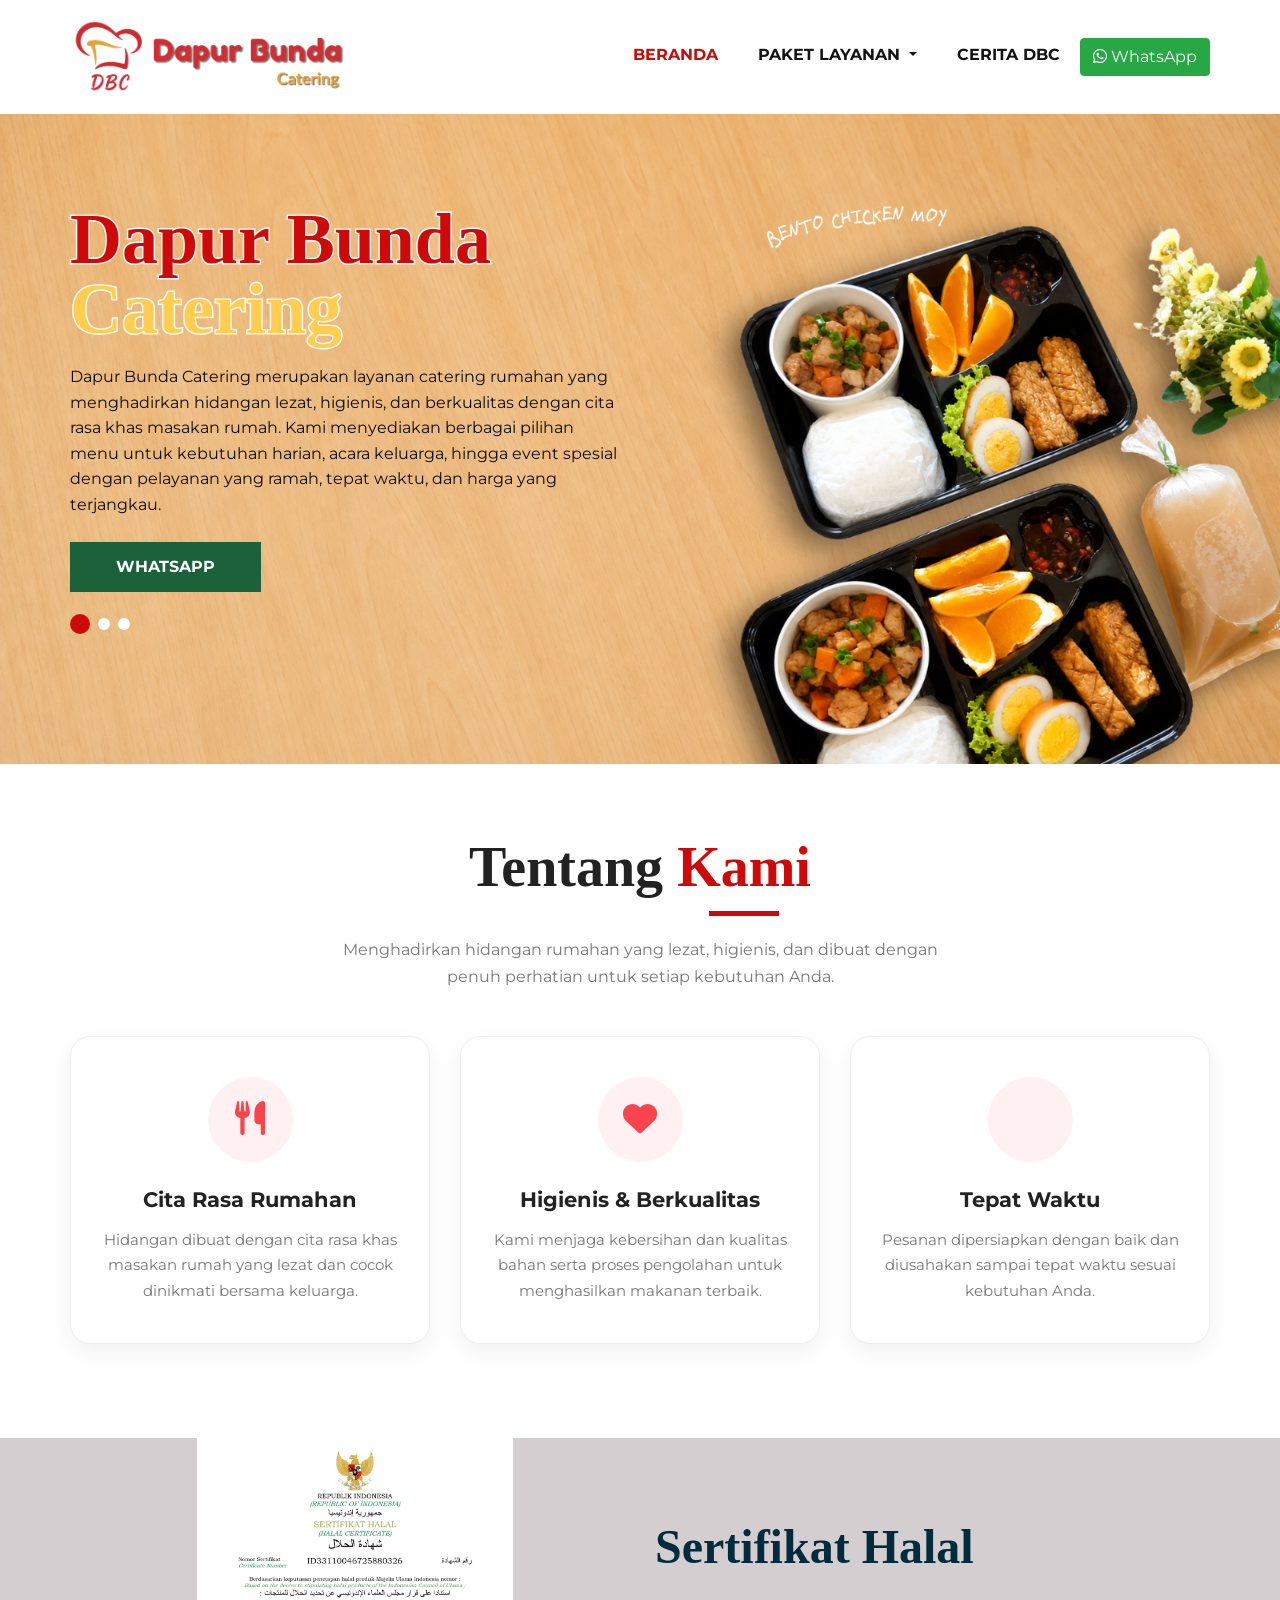
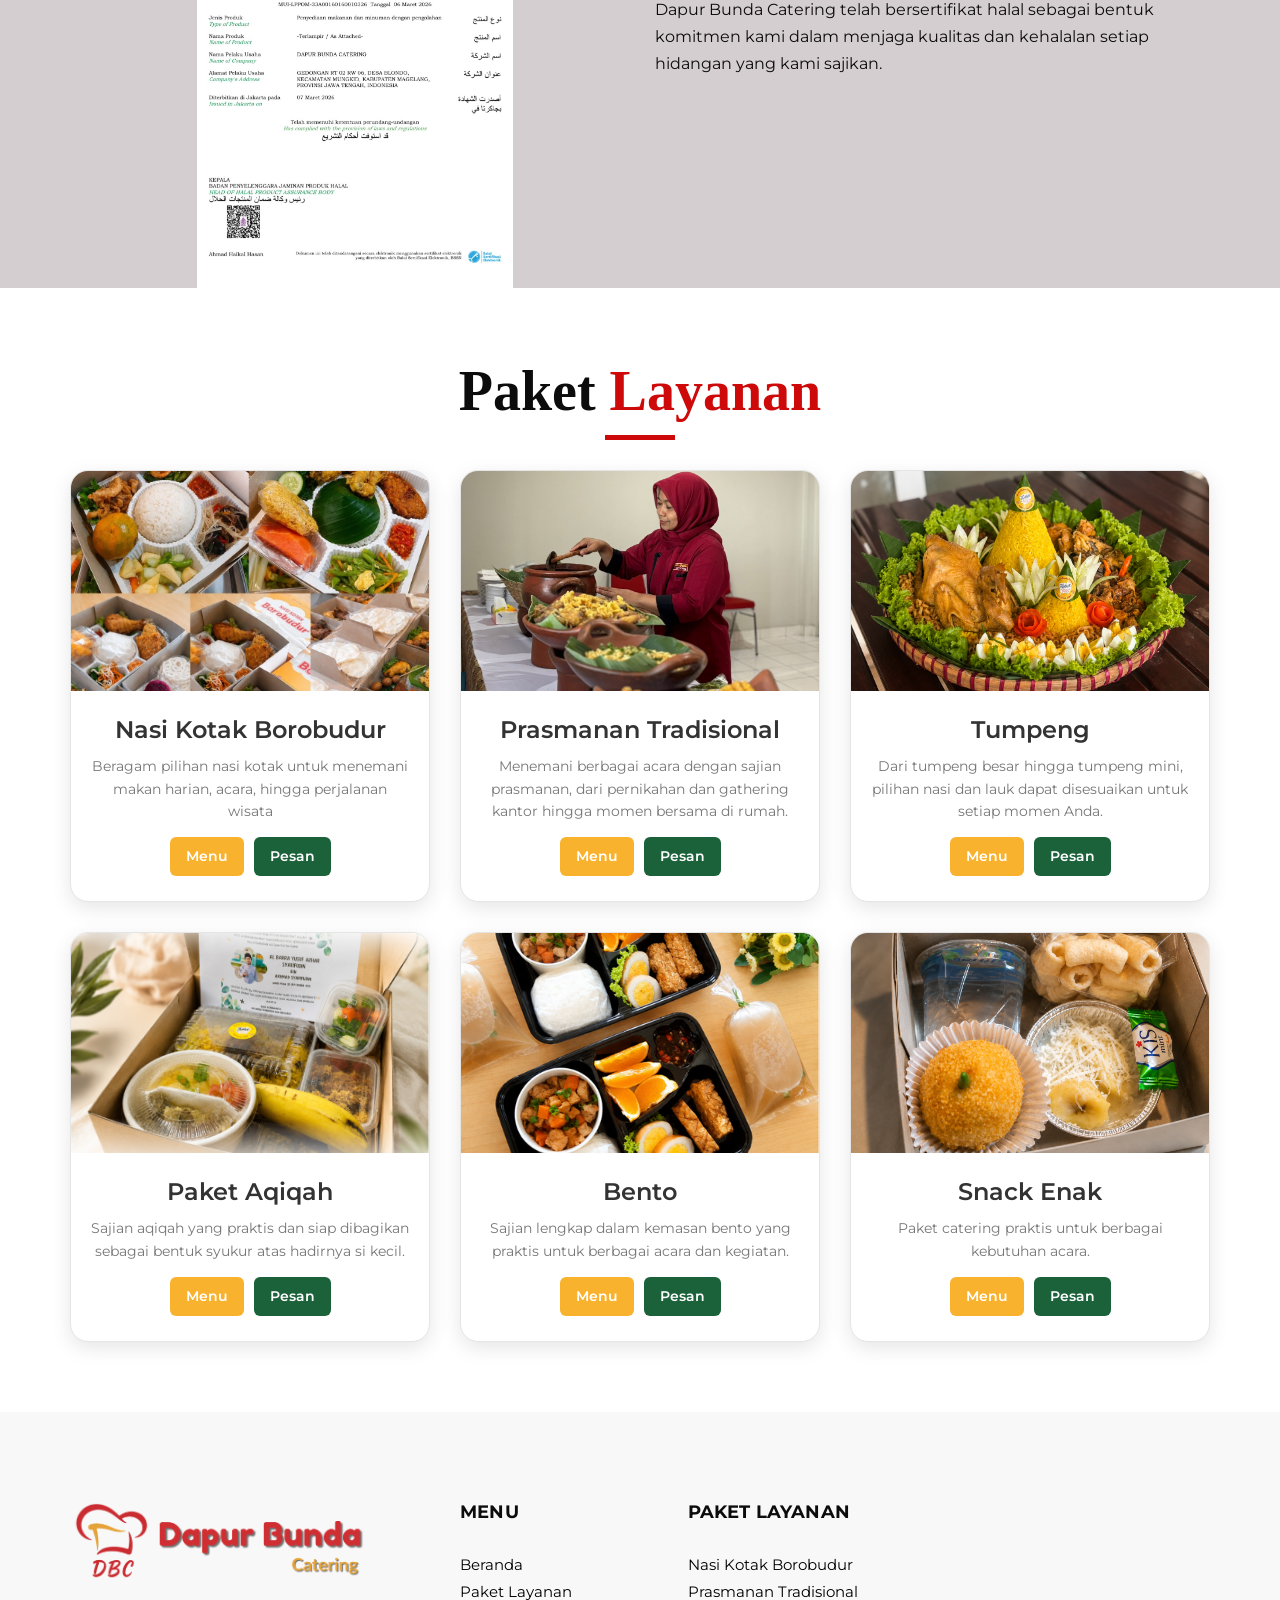
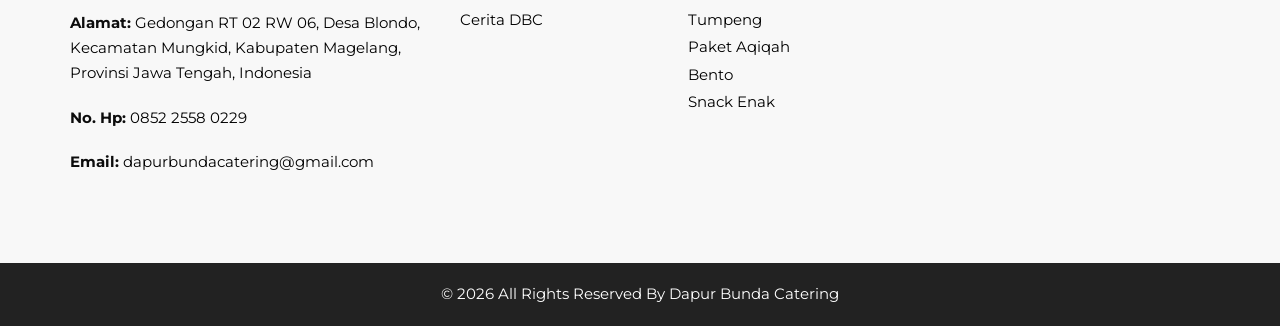
==== commit d1fd76be: "memperbaruhi header, gambar di paket layanan, dan penambahan animasi" ====
--- a/index.html
+++ b/index.html
@@ -40,7 +40,7 @@
                <div class="collapse navbar-collapse" id="navbarSupportedContent">
                   <ul class="navbar-nav">
                      <li class="nav-item active">
-                        <a class="nav-link" href="index.html">Home <span class="sr-only">(current)</span></a>
+                        <a class="nav-link" href="index.html">Beranda <span class="sr-only">(current)</span></a>
                      </li>
                      <!-- <li class="nav-item dropdown">
                         <a class="nav-link dropdown-toggle" href="#" data-toggle="dropdown" role="button"
@@ -351,7 +351,7 @@
                         <p>Beragam pilihan nasi kotak untuk menemani makan harian, acara, hingga perjalanan wisata</p>
                         <div class="package-buttons">
                            <a href="nasikotakborobudur.html" class="btn-detail">
-                              Manu
+                              Menu
                            </a>
                            <a href="https://wa.me/6285225580229?text=Halo%20Dapur%20Bunda%20Catering%2C%20saya%20mau%20pesan%20Nasi%20Kotak%20Borobudur"
                               class="btn-buy" target="_blank">
@@ -366,7 +366,7 @@
                <div class="col-sm-6 col-md-4 col-lg-4">
                   <div class="package-card">
                      <div class="package-image">
-                        <img src="images/prasmanan tradisional/cover prasmanan tradisional.jpeg" alt="Paket 2">
+                        <img src="images/prasmanan tradisional/cover prasmanan tradisional1.jpeg" alt="Paket 2">
                      </div>
                      <div class="package-content">
                         <h4>Prasmanan Tradisional</h4>
@@ -374,7 +374,7 @@
                            momen bersama di rumah.</p>
                         <div class="package-buttons">
                            <a href="prasmanantradisional.html" class="btn-detail">
-                              Manu
+                              Menu
                            </a>
                            <a href="https://wa.me/6285225580229?text=Halo%20Dapur%20Bunda%20Catering%2C%20saya%20mau%20pesan%20Prasmanan%20Tradisional"
                               class="btn-buy" target="_blank">
@@ -389,7 +389,7 @@
                <div class="col-sm-6 col-md-4 col-lg-4">
                   <div class="package-card">
                      <div class="package-image">
-                        <img src="images/tumpeng/cover tumpeng.png" alt="Paket 3">
+                        <img src="images/tumpeng/cover tumpeng1.png" alt="Paket 3">
                      </div>
                      <div class="package-content">
                         <h4>Tumpeng</h4>
@@ -397,7 +397,7 @@
                            momen Anda.</p>
                         <div class="package-buttons">
                            <a href="tumpeng.html" class="btn-detail">
-                              Manu
+                              Menu
                            </a>
                            <a href="https://wa.me/6285225580229?text=Halo%20Dapur%20Bunda%20Catering%2C%20saya%20mau%20pesan%20Tumpeng"
                               class="btn-buy" target="_blank">
@@ -420,7 +420,7 @@
                         </p>
                         <div class="package-buttons">
                            <a href="paketaqiqah.html" class="btn-detail">
-                              Manu
+                              Menu
                            </a>
                            <a href="https://wa.me/6285225580229?text=Halo%20Dapur%20Bunda%20Catering%2C%20saya%20mau%20pesan%20Paket%20Aqiqah"
                               class="btn-buy" target="_blank">
@@ -442,7 +442,7 @@
                         <p>Sajian lengkap dalam kemasan bento yang praktis untuk berbagai acara dan kegiatan.</p>
                         <div class="package-buttons">
                            <a href="bento.html" class="btn-detail">
-                              Manu
+                              Menu
                            </a>
                            <a href="https://wa.me/6285225580229?text=Halo%20Dapur%20Bunda%20Catering%2C%20saya%20mau%20pesan%20Bento"
                               class="btn-buy" target="_blank">
@@ -464,7 +464,7 @@
                         <p>Paket catering praktis untuk berbagai kebutuhan acara.</p>
                         <div class="package-buttons">
                            <a href="snackenak.html" class="btn-detail">
-                              Manu
+                              Menu
                            </a>
                            <a href="https://wa.me/6285225580229?text=Halo%20Dapur%20Bunda%20Catering%2C%20saya%20mau%20pesan%20Snack%20Enak"
                               class="btn-buy" target="_blank">
@@ -522,128 +522,6 @@
          </div>
       </section>
       <!-- end product section -->
-
-      <!-- subscribe section -->
-      <!-- <section class="subscribe_section">
-      <div class="container-fuild">
-         <div class="box">
-            <div class="row">
-               <div class="col-md-6 offset-md-3">
-                  <div class="subscribe_form ">
-                     <div class="heading_container heading_center">
-                        <h3>Subscribe To Get Discount Offers</h3>
-                     </div>
-                     <p>Lorem ipsum dolor sit amet, consectetur adipiscing elit, sed do eiusmod tempor</p>
-                     <form action="">
-                        <input type="email" placeholder="Enter your email">
-                        <button>
-                           subscribe
-                        </button>
-                     </form>
-                  </div>
-               </div>
-            </div>
-         </div>
-      </div>
-   </section> -->
-      <!-- end subscribe section -->
-      <!-- client section -->
-      <!-- <section class="client_section layout_padding">
-      <div class="container">
-         <div class="heading_container heading_center">
-            <h2>
-               Customer's Testimonial
-            </h2>
-         </div>
-         <div id="carouselExample3Controls" class="carousel slide" data-ride="carousel">
-            <div class="carousel-inner">
-               <div class="carousel-item active">
-                  <div class="box col-lg-10 mx-auto">
-                     <div class="img_container">
-                        <div class="img-box">
-                           <div class="img_box-inner">
-                              <img src="images/client.jpg" alt="">
-                           </div>
-                        </div>
-                     </div>
-                     <div class="detail-box">
-                        <h5>
-                           Anna Trevor
-                        </h5>
-                        <h6>
-                           Customer
-                        </h6>
-                        <p>
-                           Dignissimos reprehenderit repellendus nobis error quibusdam? Atque animi sint unde quis
-                           reprehenderit, et, perspiciatis, debitis totam est deserunt eius officiis ipsum ducimus ad
-                           labore modi voluptatibus accusantium sapiente nam! Quaerat.
-                        </p>
-                     </div>
-                  </div>
-               </div>
-               <div class="carousel-item">
-                  <div class="box col-lg-10 mx-auto">
-                     <div class="img_container">
-                        <div class="img-box">
-                           <div class="img_box-inner">
-                              <img src="images/client.jpg" alt="">
-                           </div>
-                        </div>
-                     </div>
-                     <div class="detail-box">
-                        <h5>
-                           Anna Trevor
-                        </h5>
-                        <h6>
-                           Customer
-                        </h6>
-                        <p>
-                           Dignissimos reprehenderit repellendus nobis error quibusdam? Atque animi sint unde quis
-                           reprehenderit, et, perspiciatis, debitis totam est deserunt eius officiis ipsum ducimus ad
-                           labore modi voluptatibus accusantium sapiente nam! Quaerat.
-                        </p>
-                     </div>
-                  </div>
-               </div>
-               <div class="carousel-item">
-                  <div class="box col-lg-10 mx-auto">
-                     <div class="img_container">
-                        <div class="img-box">
-                           <div class="img_box-inner">
-                              <img src="images/client.jpg" alt="">
-                           </div>
-                        </div>
-                     </div>
-                     <div class="detail-box">
-                        <h5>
-                           Anna Trevor
-                        </h5>
-                        <h6>
-                           Customer
-                        </h6>
-                        <p>
-                           Dignissimos reprehenderit repellendus nobis error quibusdam? Atque animi sint unde quis
-                           reprehenderit, et, perspiciatis, debitis totam est deserunt eius officiis ipsum ducimus ad
-                           labore modi voluptatibus accusantium sapiente nam! Quaerat.
-                        </p>
-                     </div>
-                  </div>
-               </div>
-            </div>
-            <div class="carousel_btn_box">
-               <a class="carousel-control-prev" href="#carouselExample3Controls" role="button" data-slide="prev">
-                  <i class="fa fa-long-arrow-left" aria-hidden="true"></i>
-                  <span class="sr-only">Previous</span>
-               </a>
-               <a class="carousel-control-next" href="#carouselExample3Controls" role="button" data-slide="next">
-                  <i class="fa fa-long-arrow-right" aria-hidden="true"></i>
-                  <span class="sr-only">Next</span>
-               </a>
-            </div>
-         </div>
-      </div>
-   </section> -->
-      <!-- end client section -->
 
       <!-- footer start -->
       <footer>
@@ -688,8 +566,9 @@
                               <div class="widget_menu">
                                  <h3>Menu</h3>
                                  <ul>
-                                    <li><a href="index.html">Home</a></li>
+                                    <li><a href="index.html">Beranda</a></li>
                                     <li><a href="#paketlayanan">Paket Layanan</a></li>
+                                    <li><a href="ceritaDBC.html">Cerita DBC</a></li>
                                  </ul>
                               </div>
                            </div>
@@ -708,24 +587,6 @@
                            </div>
                         </div>
                      </div>
-                     <!-- <div class="col-md-5">
-                     <div class="widget_menu">
-                        <h3>Newsletter</h3>
-                        <div class="information_f">
-                           <p>Subscribe by our newsletter and get update protidin.</p>
-                        </div>
-                        <div class="form_sub">
-                           <form>
-                              <fieldset>
-                                 <div class="field">
-                                    <input type="email" placeholder="Enter Your Mail" name="email" />
-                                    <input type="submit" value="Subscribe" />
-                                 </div>
-                              </fieldset>
-                           </form>
-                        </div>
-                     </div>
-                  </div> -->
                   </div>
                </div>
             </div>
--- a/css/style.css
+++ b/css/style.css
@@ -971,25 +971,24 @@
 /* Tombol Selengkapnya */
 
 .btn-detail {
+  background-color: #f9b22e;
+  color: #fff;
+}
+
+.btn-detail:hover {
+  background-color: #a97a20;
+  color: #fff;
+}
+
+/* Tombol Beli Sekarang */
+
+.btn-buy {
   background-color: #1b623a;
   color: #fff;
 }
 
-.btn-detail:hover {
+.btn-buy:hover {
   background-color: #154d2e;
-  color: #fff;
-}
-
-
-/* Tombol Beli Sekarang */
-
-.btn-buy {
-  background-color: #cd0909;
-  color: #fff;
-}
-
-.btn-buy:hover {
-  background-color: #a80707;
   color: #fff;
 }
 
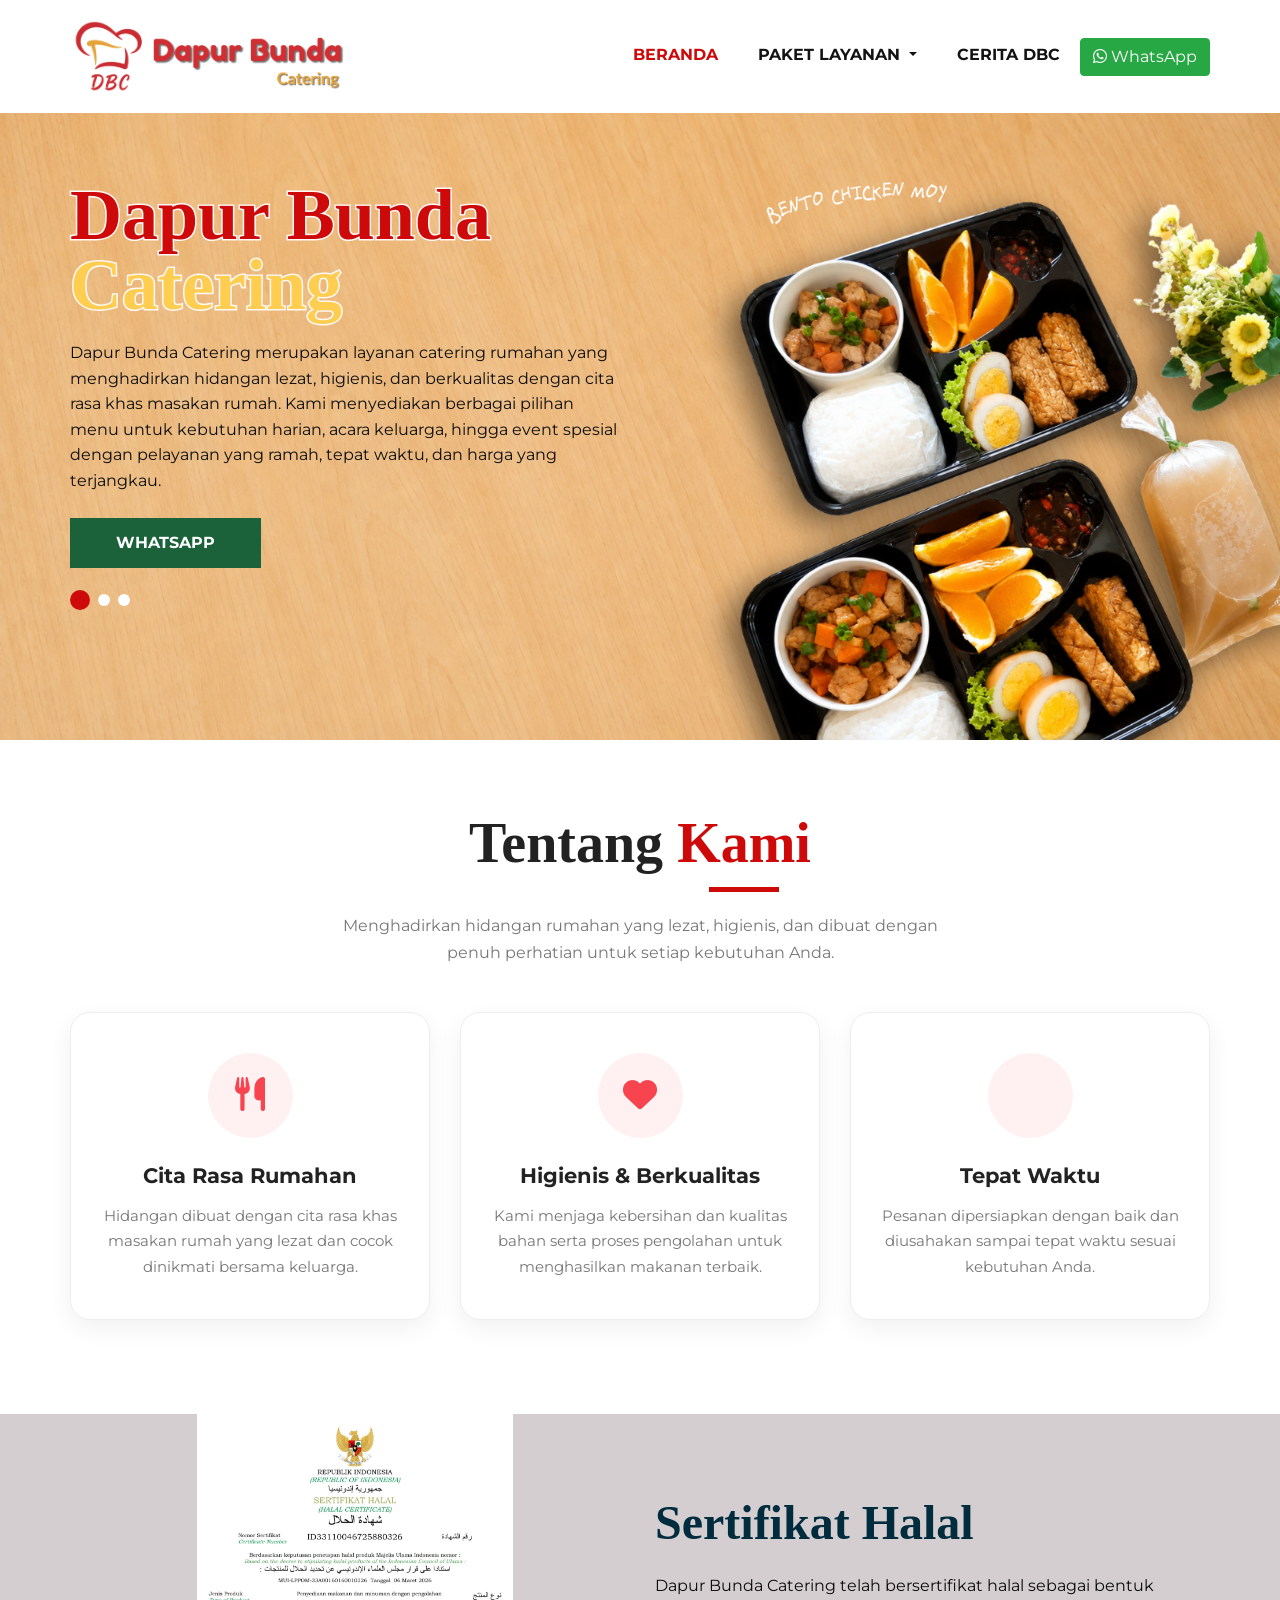
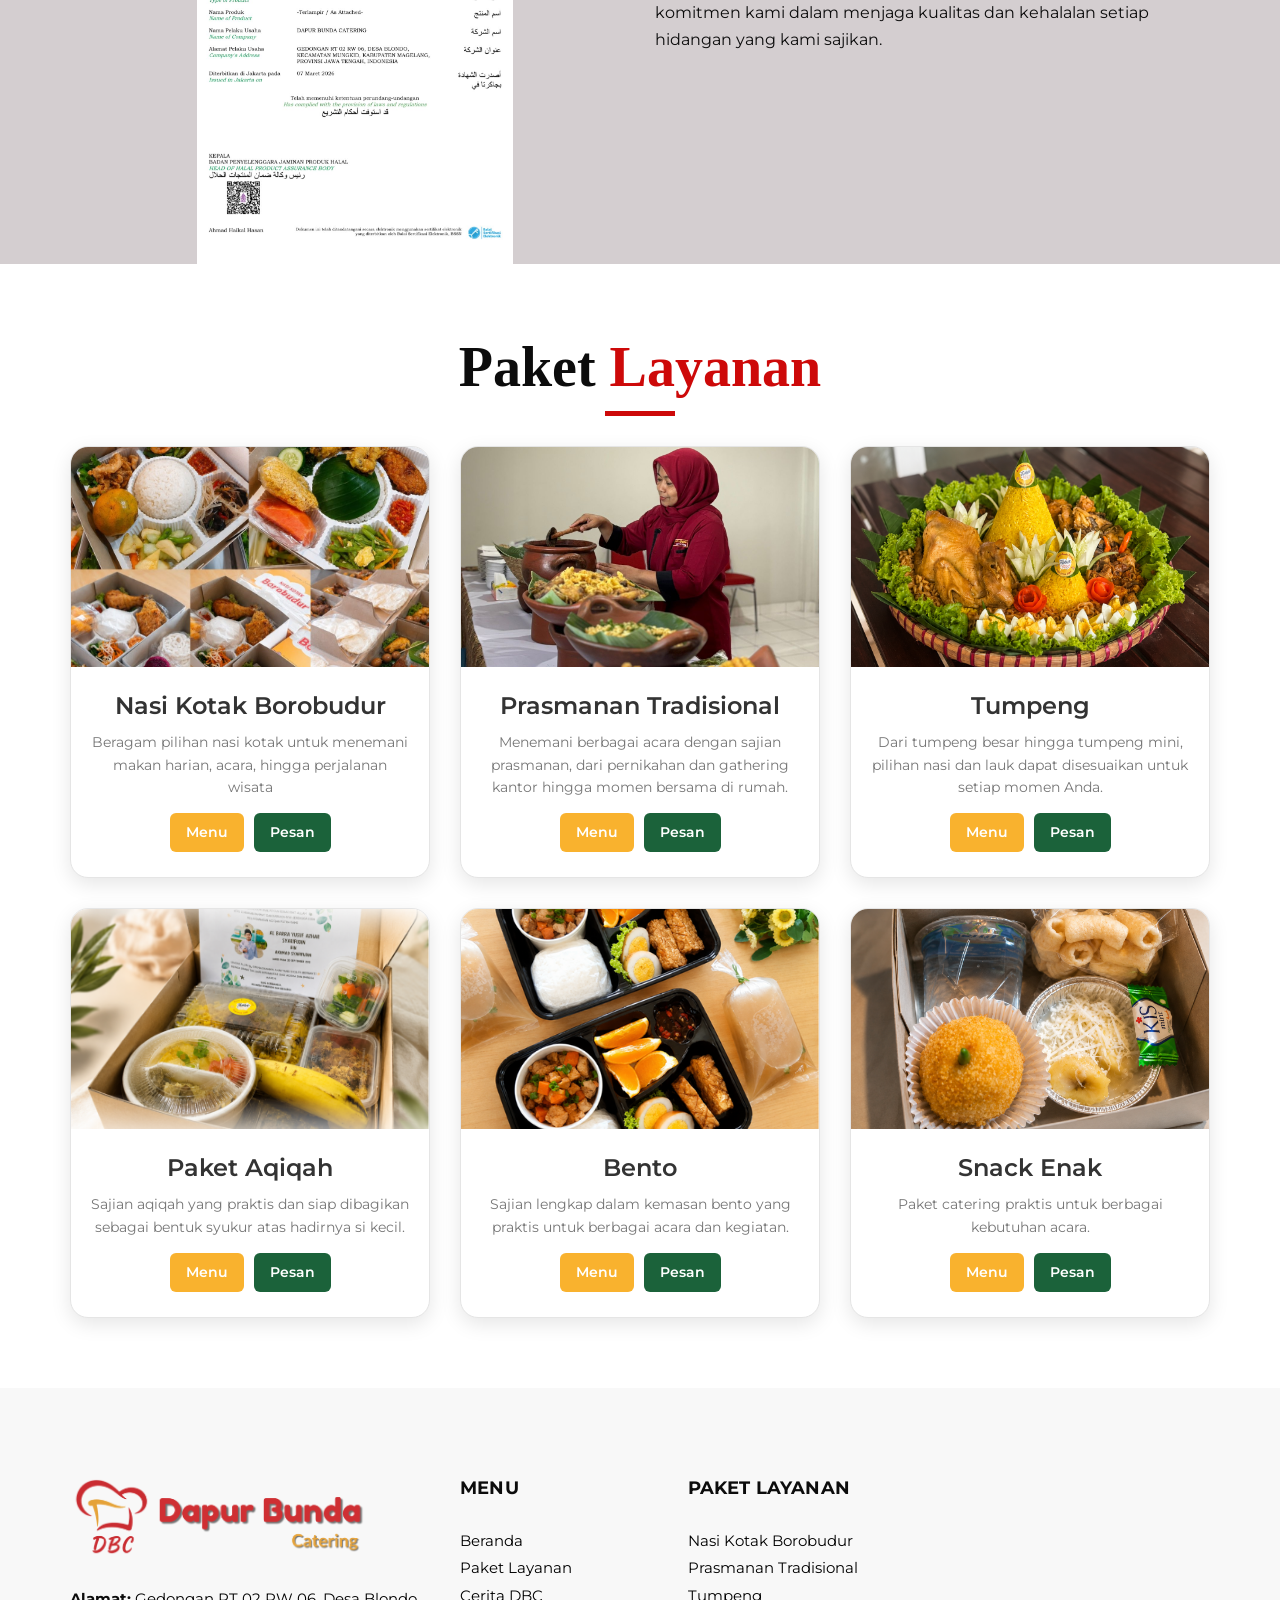
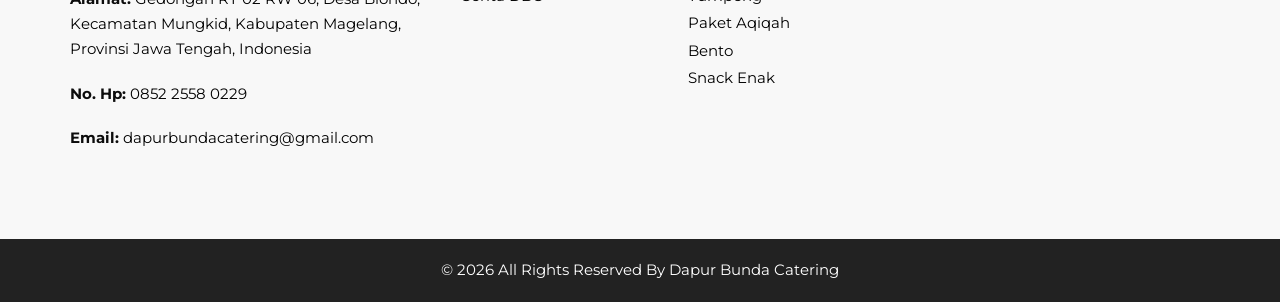
==== commit cfa0a7c8: "koreksi penulisan dan merapikan script" ====
--- a/index.html
+++ b/index.html
@@ -19,7 +19,7 @@
    <link href="css/font-awesome.min.css" rel="stylesheet" />
    <link rel="stylesheet" href="https://cdnjs.cloudflare.com/ajax/libs/font-awesome/6.5.2/css/all.min.css">
    <!-- Custom styles for this template -->
-   <link href="css/style.css" rel="stylesheet"> />
+   <link href="css/style.css" rel="stylesheet" />
    <!-- responsive style -->
    <link href="css/responsive.css" rel="stylesheet" />
 </head>
@@ -111,6 +111,8 @@
             </nav>
          </div>
       </header>
+      <!-- end header section -->
+
 
       <!-- slider section -->
       <section class="slider_section">
@@ -119,7 +121,7 @@
             <img id="heroImage" src="images/2.png" alt="Dapur Bunda Catering">
          </div>
          <!-- CONTENT CAROUSEL -->
-         <div id="customCarousel1" class="carousel slide">
+         <div id="customCarousel1" class="carousel slide" data-ride="carousel">
             <!-- SLIDE 1 -->
             <div class="carousel-item active">
                <div class="container">
@@ -181,7 +183,6 @@
                </div>
             </div>
 
-
             <!-- SLIDE 3 -->
             <div class="carousel-item">
                <div class="container">
@@ -189,9 +190,9 @@
                      <div class="col-md-7 col-lg-6">
                         <div class="detail-box">
                            <h1>
-                              <span> AREA LAYANAN</span>
+                              <span> Area</span>
                               <br>
-
+                              Layanan
                            </h1>
                            <p>
                               Berbasis di Magelang, Dapur Bunda melayani berbagai kebutuhan catering di Magelang,
@@ -211,7 +212,6 @@
                </div>
             </div>
 
-
             <!-- DOT INDICATOR -->
             <ol class="carousel-indicators">
                <li data-target="#customCarousel1" data-slide-to="0" class="active"></li>
@@ -220,9 +220,10 @@
             </ol>
          </div>
       </section>
-
-
-      <!-- why section -->
+      <!-- end slider section -->
+
+
+      <!-- info section -->
       <section class="why_section layout_padding">
          <div class="container">
 
@@ -243,16 +244,13 @@
                <!-- CARD 1 -->
                <div class="col-md-4 mb-4">
                   <div class="about_card">
-
                      <div class="about_icon">
                         <i class="fa fa-cutlery" aria-hidden="true"></i>
                      </div>
-
                      <div class="about_content">
                         <h5>
                            Cita Rasa Rumahan
                         </h5>
-
                         <p>
                            Hidangan dibuat dengan cita rasa khas masakan rumah
                            yang lezat dan cocok dinikmati bersama keluarga.
@@ -262,11 +260,9 @@
                   </div>
                </div>
 
-
                <!-- CARD 2 -->
                <div class="col-md-4 mb-4">
                   <div class="about_card">
-
                      <div class="about_icon">
                         <i class="fa fa-heart" aria-hidden="true"></i>
                      </div>
@@ -282,7 +278,6 @@
                   </div>
                </div>
 
-
                <!-- CARD 3 -->
                <div class="col-md-4 mb-4">
                   <div class="about_card">
@@ -303,9 +298,10 @@
             </div>
          </div>
       </section>
-      <!-- end why section -->
-
-      <!-- arrival section -->
+      <!-- end info section -->
+
+
+      <!-- sertif section -->
       <section class="arrival_section">
          <div class="container">
             <div class="box">
@@ -328,9 +324,10 @@
             </div>
          </div>
       </section>
-      <!-- end arrival section -->
-
-      <!-- product section -->
+      <!-- end sertif section -->
+
+
+      <!-- paket layanan section -->
       <section class="product_section layout_padding" id="paketlayanan">
          <div class="container">
             <div class="heading_container heading_center">
@@ -474,54 +471,10 @@
                      </div>
                   </div>
                </div>
-
-               <!-- CARD 7 -->
-               <!-- <div class="col-sm-6 col-md-4 col-lg-4">
-                  <div class="package-card">
-                     <div class="package-image">
-                        <img src="images/paket7.jpg" alt="Paket 7">
-                     </div>
-                     <div class="package-content">
-                        <h4>Paket 7</h4>
-                        <p>Pilihan menu lengkap dengan harga yang terjangkau.</p>
-                        <div class="package-buttons">
-                           <a href="produk7.html" class="btn-detail">
-                              Manu
-                           </a>
-                           <a href="https://wa.me/6285225580229?text=Halo%20Dapur%20Bunda%20Catering%2C%20saya%20mau%20pesan%20Paket%207"
-                              class="btn-buy" target="_blank">
-                              Pesan
-                           </a>
-                        </div>
-                     </div>
-                  </div>
-               </div> -->
-
-               <!-- CARD 8 -->
-               <!-- <div class="col-sm-6 col-md-4 col-lg-4">
-                  <div class="package-card">
-                     <div class="package-image">
-                        <img src="images/paket8.jpg" alt="Paket 8">
-                     </div>
-                     <div class="package-content">
-                        <h4>Paket 8</h4>
-                        <p>Paket catering untuk melengkapi kebutuhan acara Anda.</p>
-                        <div class="package-buttons">
-                           <a href="produk8.html" class="btn-detail">
-                              Manu
-                           </a>
-                           <a href="https://wa.me/6285225580229?text=Halo%20Dapur%20Bunda%20Catering%2C%20saya%20mau%20pesan%20Paket%208"
-                              class="btn-buy" target="_blank">
-                              Pesan
-                           </a>
-                        </div>
-                     </div>
-                  </div>
-               </div> -->
             </div>
          </div>
       </section>
-      <!-- end product section -->
+      <!-- end paket layanan section -->
 
       <!-- footer start -->
       <footer>
@@ -535,8 +488,7 @@
                      <div class="information_f">
                         <p>
                            <strong>Alamat:</strong>
-                           <a href="https://maps.app.goo.gl/3rMXgGsV6CKxRx159"
-                              target="_blank">
+                           <a href="https://maps.app.goo.gl/3rMXgGsV6CKxRx159" target="_blank">
                               Gedongan RT 02 RW 06, Desa Blondo, Kecamatan Mungkid, Kabupaten Magelang, Provinsi Jawa
                               Tengah, Indonesia
                            </a>
@@ -644,6 +596,33 @@
 
          }, 2000);
       </script>
+
+      <script>
+         const carousel = document.getElementById('customCarousel1');
+
+         let startX = 0;
+         let endX = 0;
+
+         carousel.addEventListener('touchstart', function (e) {
+            startX = e.touches[0].clientX;
+         });
+
+         carousel.addEventListener('touchend', function (e) {
+            endX = e.changedTouches[0].clientX;
+
+            const distance = endX - startX;
+
+            // Geser ke kiri = slide berikutnya
+            if (distance < -50) {
+               $('#customCarousel1').carousel('next');
+            }
+
+            // Geser ke kanan = slide sebelumnya
+            if (distance > 50) {
+               $('#customCarousel1').carousel('prev');
+            }
+         });
+      </script>
 </body>
 
 </html>
--- a/css/style.css
+++ b/css/style.css
@@ -7,6 +7,7 @@
 body {
   font-family: 'Montserrat', sans-serif;
   color: #0c0c0c;
+  padding-top: 90px;
   background-color: #ffffff;
   overflow-x: hidden;
 }
@@ -86,7 +87,6 @@
   text-align: center;
 }
 
-
 a,
 a:hover,
 a:focus {
@@ -141,11 +141,6 @@
   padding-left: 25px;
 }
 
-body {
-  padding-top: 90px;
-  /* sesuaikan sama tinggi header kamu */
-}
-
 .navbar-brand img {
   max-width: 280px;
   /* atur sesuai selera, ini contoh ukuran wajar */
@@ -157,7 +152,6 @@
 .navbar-brand {
   font-family: 'Playfair Display', serif;
 }
-
 
 .navbar-brand span {
   font-weight: bold;
@@ -231,10 +225,9 @@
   height: 4px;
   background-color: #000000;
   margin: 7px 0;
-  -webkit-transition: all 0.3s;
-  transition: all 0.3s;
   position: relative;
   border-radius: 5px;
+  -webkit-transition: all 0.3s;
   transition: all 0.3s;
 }
 
@@ -280,20 +273,18 @@
 
 /*end header section*/
 
+
 /* =========================================
    SLIDER SECTION
 ========================================= */
 
 .slider_section {
   position: relative;
-  width: 100%;
-  min-height: 650px;
-
   display: flex;
   align-items: center;
-
-  padding: 90px 0 75px 0;
-
+  width: 100%;
+  min-height: 650px;
+  padding: 90px 0 75px;
   overflow: hidden;
 }
 
@@ -304,31 +295,22 @@
 
 .slider_section .slider_bg_box {
   position: absolute;
-
   top: 0;
   left: 0;
-
+  z-index: 0;
   width: 100%;
   height: 100%;
-
   overflow: hidden;
-
-  z-index: 0;
 }
 
 .slider_section .slider_bg_box img {
   position: absolute;
-
   top: 0;
   left: 0;
-
+  display: block;
   width: 100%;
   height: 100%;
-
   max-width: none;
-
-  display: block;
-
   object-fit: cover;
   object-position: top right;
 }
@@ -340,22 +322,14 @@
 
 .slider_section #customCarousel1 {
   position: relative;
-
+  z-index: 2;
   width: 100%;
   min-height: 485px;
-
-  z-index: 2;
-}
-
-
-/* =========================================
-   CAROUSEL ITEM
-========================================= */
+}
 
 .slider_section .carousel-item {
   min-height: 485px;
 }
-
 
 /* =========================================
    CONTAINER
@@ -366,7 +340,6 @@
   z-index: 3;
 }
 
-
 /* =========================================
    ROW
 ========================================= */
@@ -384,8 +357,6 @@
 .slider_section .detail-box {
   position: relative;
   z-index: 4;
-
-  
 }
 
 
@@ -393,24 +364,20 @@
    TITLE
 ========================================= */
 
-/* OUTLINE PUTIH PADA JUDUL SLIDER */
 .slider_section .detail-box h1 {
-    font-size: 4.5rem;
-    font-weight: bold;
-    margin-bottom: 15px;
-    line-height: 70px;
-
-    color: #ffce51 !important;
-
-    -webkit-text-stroke: 3px rgb(254, 248, 248) !important;
-    paint-order: stroke fill;
+  margin-bottom: 15px;
+  font-size: 4.5rem;
+  font-weight: bold;
+  line-height: 70px;
+  color: #ffce51 !important;
+  -webkit-text-stroke: 3px rgb(254, 248, 248) !important;
+  paint-order: stroke fill;
 }
 
 .slider_section .detail-box h1 span {
-    color: #cd0909 !important;
-
-    -webkit-text-stroke: 3px rgb(254, 250, 250) !important;
-    paint-order: stroke fill;
+  color: #cd0909 !important;
+  -webkit-text-stroke: 3px rgb(254, 250, 250) !important;
+  paint-order: stroke fill;
 }
 
 
@@ -419,11 +386,9 @@
 ========================================= */
 
 .slider_section .detail-box p {
-  font-size: 16px;
-
   margin-top: 20px;
   margin-bottom: 1.5rem;
-
+  font-size: 16px;
   line-height: 1.6;
 }
 
@@ -438,22 +403,14 @@
 
 .slider_section .detail-box .btn-box a {
   display: inline-block;
-
   padding: 12px 45px;
-
   background-color: #1b623a;
-
   border: 1px solid #1b623a;
-
+  border-radius: 0;
   color: #ffffff;
-
-  border-radius: 0;
-
+  font-weight: 700;
+  text-decoration: none;
   transition: all 0.3s;
-
-  font-weight: 700;
-
-  text-decoration: none;
 }
 
 .slider_section .detail-box .btn-box a:hover {
@@ -468,60 +425,47 @@
 
 .slider_section #customCarousel1 .carousel-indicators {
   position: absolute !important;
-
   top: 400px !important;
-  bottom: auto !important;
-
   left: calc((100% - 1140px) / 2) !important;
   right: auto !important;
-
+  bottom: auto !important;
+  display: flex !important;
+  align-items: center !important;
+  justify-content: flex-start !important;
   width: auto !important;
-
   margin: 0 !important;
   padding: 0 !important;
-
-  display: flex !important;
-
-  justify-content: flex-start !important;
-  align-items: center !important;
-
   z-index: 20 !important;
 }
 
 .slider_section #customCarousel1 .carousel-indicators li {
   width: 12px !important;
   height: 12px !important;
-
   margin: 0 8px 0 0 !important;
-
   padding: 0 !important;
-
   background-color: #ffffff;
-
   border-radius: 50%;
-
   opacity: 1 !important;
-
   cursor: pointer;
 }
 
 .slider_section #customCarousel1 .carousel-indicators li.active {
   width: 20px !important;
   height: 20px !important;
-
   background-color: #cd0909;
 }
 
 
 /* =========================================
    TABLET
+   MAX WIDTH: 1199px
 ========================================= */
 
 @media (max-width: 1199px) {
 
   .slider_section #customCarousel1 .carousel-indicators {
+    top: 400px !important;
     left: calc((100% - 960px) / 2 + 15px) !important;
-    top: 400px !important;
   }
 
 }
@@ -529,16 +473,18 @@
 
 /* =========================================
    TABLET KECIL
+   MAX WIDTH: 991px
 ========================================= */
 
 @media (max-width: 991px) {
 
+  /* Section */
   .slider_section {
     min-height: 600px;
-
-    padding: 80px 0 70px 0;
-  }
-
+    padding: 80px 0 70px;
+  }
+
+  /* Carousel */
   .slider_section #customCarousel1 {
     min-height: 450px;
   }
@@ -547,14 +493,16 @@
     min-height: 450px;
   }
 
+  /* Judul */
   .slider_section .detail-box h1 {
     font-size: 3.5rem;
     line-height: 55px;
   }
 
+  /* Indicator */
   .slider_section #customCarousel1 .carousel-indicators {
+    top: 380px !important;
     left: 15px !important;
-    top: 380px !important;
   }
 
 }
@@ -562,170 +510,137 @@
 
 /* =========================================
    MOBILE
-   GAMBAR ATAS
-   KONTEN BAWAH
+   MAX WIDTH: 767px
+
+   Gambar di atas
+   Konten di bawah
 ========================================= */
 
 @media (max-width: 767px) {
 
   /* =====================================
-       SECTION
-    ===================================== */
+     SECTION
+  ===================================== */
 
   .slider_section {
     position: relative !important;
-
     display: block !important;
-
     width: 100% !important;
-
     min-height: auto !important;
     height: auto !important;
-
     padding: 0 !important;
-
     overflow: visible !important;
-
     background-color: #ffffff;
   }
 
 
   /* =====================================
-       GAMBAR
-       TIDAK LAGI ABSOLUTE
-    ===================================== */
+     GAMBAR
+     Tidak lagi absolute
+  ===================================== */
 
   .slider_section .slider_bg_box {
     position: relative !important;
-
     top: auto !important;
     left: auto !important;
-
     width: 100% !important;
     height: 300px !important;
-
     overflow: hidden !important;
-
     z-index: 1 !important;
   }
-
 
   .slider_section .slider_bg_box img {
     position: relative !important;
-
     top: auto !important;
     left: auto !important;
-
     display: block !important;
-
     width: 100% !important;
     height: 100% !important;
-
     max-width: none !important;
-
     object-fit: cover !important;
     object-position: center !important;
   }
 
 
   /* =====================================
-       CAROUSEL
-    ===================================== */
+     CAROUSEL
+  ===================================== */
 
   .slider_section #customCarousel1 {
     position: relative !important;
-
     width: 100% !important;
-
     min-height: auto !important;
     height: auto !important;
-
     z-index: 2 !important;
   }
 
 
   /* =====================================
-       SLIDE
-    ===================================== */
+     SLIDE
+  ===================================== */
 
   .slider_section .carousel-item {
     position: relative !important;
-
     min-height: auto !important;
     height: auto !important;
-
     padding: 35px 0 75px !important;
   }
 
 
   /* =====================================
-       CONTAINER
-    ===================================== */
+     CONTAINER
+  ===================================== */
 
   .slider_section .container {
     position: relative !important;
-
     width: 100% !important;
     max-width: 100% !important;
-
+    margin: 0 !important;
+    padding-right: 20px !important;
     padding-left: 20px !important;
-    padding-right: 20px !important;
-
-    margin: 0 !important;
   }
 
 
   /* =====================================
-       ROW
-    ===================================== */
+     ROW
+  ===================================== */
 
   .slider_section .row {
     display: block !important;
-
     width: 100% !important;
-
     margin: 0 !important;
   }
-
 
   .slider_section .row>[class*="col-"] {
     width: 100% !important;
     max-width: 100% !important;
-
+    margin: 0 !important;
+    padding-right: 0 !important;
     padding-left: 0 !important;
-    padding-right: 0 !important;
-
-    margin: 0 !important;
   }
 
 
   /* =====================================
-       CONTENT
-    ===================================== */
+     CONTENT
+  ===================================== */
 
   .slider_section .detail-box {
     position: relative !important;
-
     width: 100% !important;
-
     padding: 0 !important;
-
     text-align: left;
   }
 
 
   /* =====================================
-       JUDUL
-    ===================================== */
+     JUDUL
+  ===================================== */
 
   .slider_section .detail-box h1 {
-    font-size: 2.5rem !important;
-
-    line-height: 1.15 !important;
-
     margin-top: 0 !important;
     margin-bottom: 15px !important;
-
+    font-size: 2.5rem !important;
+    line-height: 1.15 !important;
     color: #ffce51;
   }
 
@@ -735,24 +650,21 @@
 
 
   /* =====================================
-       DESKRIPSI
-    ===================================== */
+     DESKRIPSI
+  ===================================== */
 
   .slider_section .detail-box p {
-    font-size: 14px !important;
-
-    line-height: 1.7 !important;
-
     margin-top: 15px !important;
     margin-bottom: 20px !important;
-
+    font-size: 14px !important;
+    line-height: 1.7 !important;
     color: #333333;
   }
 
 
   /* =====================================
-    BUTTON
-    ===================================== */
+     BUTTON
+  ===================================== */
 
   .slider_section .detail-box .btn-box {
     margin-top: 15px !important;
@@ -760,26 +672,25 @@
 
   .slider_section .detail-box .btn-box a {
     display: inline-block !important;
-
     padding: 11px 30px !important;
-
     font-size: 14px;
   }
 
 
   /* =====================================
-    DOT DI BAWAH KONTEN
-    ===================================== */
-
-  /* POSISI DOT SLIDER */
+     CAROUSEL DOT
+  ===================================== */
+
   .slider_section #customCarousel1 .carousel-indicators {
+    position: absolute !important;
     top: 85% !important;
-    bottom: auto !important;
     left: 20px !important;
     right: auto !important;
-    transform: none !important;
+    bottom: auto !important;
+    display: flex !important;
     margin: 0 !important;
     padding: 0 !important;
+    transform: none !important;
     z-index: 9999 !important;
   }
 
@@ -792,47 +703,57 @@
     opacity: 1 !important;
   }
 
-
   .slider_section #customCarousel1 .carousel-indicators li.active {
     width: 18px !important;
     height: 18px !important;
     background-color: #cd0909;
   }
 
-
 }
 
 
 /* =========================================
    HP KECIL
+   MAX WIDTH: 576px
 ========================================= */
 
 @media (max-width: 576px) {
 
+  /* Gambar */
   .slider_section .slider_bg_box {
     width: 100% !important;
     height: 240px !important;
   }
 
+
+  /* Slide */
   .slider_section .carousel-item {
     padding: 30px 0 75px !important;
   }
 
+
+  /* Container */
   .slider_section .container {
+    padding-right: 20px !important;
     padding-left: 20px !important;
-    padding-right: 20px !important;
-  }
-
+  }
+
+
+  /* Judul */
   .slider_section .detail-box h1 {
     font-size: 2.2rem !important;
     line-height: 1.15 !important;
   }
 
+
+  /* Deskripsi */
   .slider_section .detail-box p {
     font-size: 13px !important;
     line-height: 1.7 !important;
   }
 
+
+  /* Indicator */
   .slider_section #customCarousel1 .carousel-indicators {
     left: 20px !important;
     bottom: 20px !important;
@@ -969,7 +890,6 @@
 
 
 /* Tombol Selengkapnya */
-
 .btn-detail {
   background-color: #f9b22e;
   color: #fff;
@@ -1060,30 +980,30 @@
 }
 
 .table-responsive {
-    width: 100%;
-    overflow-x: auto;
-    -webkit-overflow-scrolling: touch;
+  width: 100%;
+  overflow-x: auto;
+  -webkit-overflow-scrolling: touch;
 }
 
 .package-table {
-    width: 100%;
-    max-width: 900px;
-    margin: 0 auto;
-    border-collapse: collapse;
-    background: #fff;
-    box-shadow: 0 5px 20px rgba(0, 0, 0, 0.1);
+  width: 100%;
+  max-width: 900px;
+  margin: 0 auto;
+  border-collapse: collapse;
+  background: #fff;
+  box-shadow: 0 5px 20px rgba(0, 0, 0, 0.1);
 }
 
 .package-table th,
 .package-table td {
-    padding: 15px 20px;
-    text-align: center;
-    border: 1px solid #ddd;
+  padding: 15px 20px;
+  text-align: center;
+  border: 1px solid #ddd;
 }
 
 .package-table th {
-    background-color: #cd0909;
-    color: #fff;
+  background-color: #cd0909;
+  color: #fff;
 }
 
 /* =========================
@@ -1092,23 +1012,23 @@
 
 @media (max-width: 767px) {
 
-    .table-responsive {
-        width: 100%;
-        overflow-x: auto;
-        padding: 0 5px;
-    }
-
-    .package-table {
-        width: 100%;
-        min-width: 0;
-        margin: 0 auto;
-        font-size: 14px;
-    }
-
-    .package-table th,
-    .package-table td {
-        padding: 12px 8px;
-    }
+  .table-responsive {
+    width: 100%;
+    overflow-x: auto;
+    padding: 0 5px;
+  }
+
+  .package-table {
+    width: 100%;
+    min-width: 0;
+    margin: 0 auto;
+    font-size: 14px;
+  }
+
+  .package-table th,
+  .package-table td {
+    padding: 12px 8px;
+  }
 }
 
 /* ==============================
@@ -1150,50 +1070,15 @@
 
 
 .menu-3-2 .menu-image {
-    height: 220px;
+  height: 220px;
 }
 
 .menu-3-2 .menu-image img {
-    width: 100%;
-    height: 100%;
-    object-fit: cover;
-}
-
-
-.gallery_section {
-    padding-bottom: 80px;
-}
-
-.gallery-grid {
-    display: flex;
-    justify-content: center;
-}
-
-.gallery-item {
-    width: 600px;
-    height: 350px;
-    overflow: hidden;
-    border-radius: 12px;
-    cursor: pointer;
-    transition: transform 0.3s ease, box-shadow 0.3s ease;
-}
-
-.gallery-item img {
-    width: 100%;
-    height: 350px;
-    object-fit: cover;
-    display: block;
-    transition: transform 0.5s ease;
-}
-
-.gallery-item:hover {
-    transform: translateY(-8px);
-    box-shadow: 0 10px 25px rgba(0, 0, 0, 0.15);
-}
-
-.gallery-item:hover img {
-    transform: scale(1.05);
-}
+  width: 100%;
+  height: 100%;
+  object-fit: cover;
+}
+
 /* ==============================
    UKURAN KOLOM
    ============================== */
@@ -1359,14 +1244,14 @@
 ========================================= */
 
 .arrival_section {
-    background-color: #d4ced0;
+  background-color: #d4ced0;
 }
 
 .arrival_section .box {
-    position: relative;
-    min-height: 450px;
-    padding: 80px 45px;
-    overflow: hidden;
+  position: relative;
+  min-height: 450px;
+  padding: 80px 45px;
+  overflow: hidden;
 }
 
 /* =========================================
@@ -1374,26 +1259,23 @@
 ========================================= */
 
 .arrival_section .arrival_bg_box {
-    position: absolute;
-    top: 0;
-    left: 0;
-
-    width: 50%;
-    height: 100%;
-
-    overflow: hidden;
-    z-index: 1;
+  position: absolute;
+  top: 0;
+  left: 0;
+  width: 50%;
+  height: 100%;
+  overflow: hidden;
+  z-index: 1;
 }
 
 .arrival_section .arrival_bg_box img {
-    width: 100%;
-    height: 100%;
-
-    display: block;
-
-    /* SELURUH FOTO TERLIHAT */
-    object-fit: contain;
-    object-position: center;
+  width: 100%;
+  height: 100%;
+  display: block;
+
+  /* SELURUH FOTO TERLIHAT */
+  object-fit: contain;
+  object-position: center;
 }
 
 
@@ -1402,26 +1284,26 @@
 ========================================= */
 
 .arrival_section .box .row {
-    position: relative;
-    z-index: 2;
+  position: relative;
+  z-index: 2;
 }
 
 .arrival_section .box .row .col-md-6 {
-    position: relative;
-    z-index: 3;
+  position: relative;
+  z-index: 3;
 }
 
 .arrival_section .heading_container {
-    color: #002c3e;
-    margin-bottom: 10px;
+  color: #002c3e;
+  margin-bottom: 10px;
 }
 
 .arrival_section .heading_container h2 {
-    font-size: 3rem;
+  font-size: 3rem;
 }
 
 .arrival_section .box p {
-    line-height: 1.7;
+  line-height: 1.7;
 }
 
 
@@ -1430,18 +1312,18 @@
 ========================================= */
 
 .arrival_section a {
-    display: inline-block;
-    padding: 10px 45px;
-    background-color: #f7444e;
-    border: 1px solid #f7444e;
-    color: #ffffff;
-    border-radius: 0;
-    transition: all 0.3s;
+  display: inline-block;
+  padding: 10px 45px;
+  background-color: #f7444e;
+  border: 1px solid #f7444e;
+  color: #ffffff;
+  border-radius: 0;
+  transition: all 0.3s;
 }
 
 .arrival_section a:hover {
-    background-color: transparent;
-    color: #f7444e;
+  background-color: transparent;
+  color: #f7444e;
 }
 
 
@@ -1451,16 +1333,15 @@
 
 @media (max-width: 991px) {
 
-    .arrival_section .box {
-        min-height: 400px;
-        padding: 60px 30px;
-    }
-
-    .arrival_section .heading_container h2 {
-        font-size: 2.5rem;
-    }
-}
-
+  .arrival_section .box {
+    min-height: 400px;
+    padding: 60px 30px;
+  }
+
+  .arrival_section .heading_container h2 {
+    font-size: 2.5rem;
+  }
+}
 
 /* =========================================
    MOBILE
@@ -1470,125 +1351,100 @@
 
 @media (max-width: 767px) {
 
-    .arrival_section {
-        padding: 0;
-    }
-
-    .arrival_section .container {
-        width: 100%;
-        max-width: 100%;
-        padding: 0;
-        margin: 0;
-    }
-
-    /* BOX MENJADI VERTIKAL */
-    .arrival_section .box {
-        min-height: auto;
-        width: 100%;
-
-        padding: 0;
-
-        display: flex;
-        flex-direction: column;
-
-        overflow: hidden;
-
-        background-color: #ffffff;
-    }
-
-
-    /* =====================================
+  .arrival_section {
+    padding: 0;
+  }
+
+  .arrival_section .container {
+    width: 100%;
+    max-width: 100%;
+    padding: 0;
+    margin: 0;
+  }
+
+  /* BOX MENJADI VERTIKAL */
+  .arrival_section .box {
+    min-height: auto;
+    width: 100%;
+    padding: 0;
+    display: flex;
+    flex-direction: column;
+    overflow: hidden;
+    background-color: #ffffff;
+  }
+
+
+  /* =====================================
        FOTO DI ATAS
     ===================================== */
 
-    .arrival_section .arrival_bg_box {
-        position: relative;
-
-        top: auto;
-        left: auto;
-
-        width: 100%;
-        height: auto;
-
-        overflow: hidden;
-
-        z-index: 1;
-    }
-
-    .arrival_section .arrival_bg_box img {
-        position: relative;
-
-        width: 100%;
-        height: auto;
-
-        display: block;
-
-        /*
-         * JANGAN pakai cover,
-         * supaya foto tidak terpotong/zoom
-         */
-        object-fit: contain;
-        object-position: center;
-    }
-
-
-    /* =====================================
+  .arrival_section .arrival_bg_box {
+    position: relative;
+    top: auto;
+    left: auto;
+    width: 100%;
+    height: auto;
+    overflow: hidden;
+    z-index: 1;
+  }
+
+  .arrival_section .arrival_bg_box img {
+    position: relative;
+    width: 100%;
+    height: auto;
+    display: block;
+    object-fit: contain;
+    object-position: center;
+  }
+
+
+  /* =====================================
        KONTEN DI BAWAH FOTO
     ===================================== */
 
-    .arrival_section .box .row {
-        position: relative;
-
-        width: 100%;
-
-        margin: 0;
-        padding: 0;
-
-        display: block;
-
-        z-index: 2;
-    }
-
-    .arrival_section .box .row > div {
-        width: 100%;
-        max-width: 100%;
-
-        margin: 0;
-
-        padding: 30px 25px 35px;
-    }
-
-
-    /* =====================================
+  .arrival_section .box .row {
+    position: relative;
+    width: 100%;
+    margin: 0;
+    padding: 0;
+    display: block;
+    z-index: 2;
+  }
+
+  .arrival_section .box .row>div {
+    width: 100%;
+    max-width: 100%;
+    margin: 0;
+    padding: 30px 25px 35px;
+  }
+
+
+  /* =====================================
        JUDUL
     ===================================== */
 
-    .arrival_section .heading_container {
-        margin-bottom: 15px;
-
-        align-items: flex-start;
-    }
-
-    .arrival_section .heading_container h2 {
-        font-size: 2rem;
-
-        line-height: 1.2;
-
-        margin-bottom: 0;
-    }
-
-
-    /* =====================================
+  .arrival_section .heading_container {
+    margin-bottom: 15px;
+    align-items: flex-start;
+  }
+
+  .arrival_section .heading_container h2 {
+    font-size: 2rem;
+    line-height: 1.2;
+    margin-bottom: 0;
+  }
+
+
+  /* =====================================
        DESKRIPSI
     ===================================== */
 
-    .arrival_section .box p {
-        margin-top: 15px !important;
-        margin-bottom: 20px !important;
-
-        font-size: 14px;
-        line-height: 1.7;
-    }
+  .arrival_section .box p {
+    margin-top: 15px !important;
+    margin-bottom: 20px !important;
+    font-size: 14px;
+    line-height: 1.7;
+  }
 }
 
 
@@ -1598,31 +1454,33 @@
 
 @media (max-width: 576px) {
 
-    .arrival_section .arrival_bg_box {
-        width: 100%;
-        height: auto;
-    }
-
-    .arrival_section .arrival_bg_box img {
-        width: 100%;
-        height: auto;
-
-        object-fit: contain;
-    }
-
-    .arrival_section .box .row > div {
-        padding: 25px 20px 30px;
-    }
-
-    .arrival_section .heading_container h2 {
-        font-size: 1.8rem;
-    }
-
-    .arrival_section .box p {
-        font-size: 14px;
-        line-height: 1.65;
-    }
-}
+  .arrival_section .arrival_bg_box {
+    width: 100%;
+    height: auto;
+  }
+
+  .arrival_section .arrival_bg_box img {
+    width: 100%;
+    height: auto;
+
+    object-fit: contain;
+  }
+
+  .arrival_section .box .row>div {
+    padding: 25px 20px 30px;
+  }
+
+  .arrival_section .heading_container h2 {
+    font-size: 1.8rem;
+  }
+
+  .arrival_section .box p {
+    font-size: 14px;
+    line-height: 1.65;
+  }
+}
+
+
 .why_section .box {
   text-align: center;
   margin-top: 45px;
@@ -1660,17 +1518,6 @@
   margin-bottom: 45px;
 }
 
-
-/* 
-   Jangan menentukan font-size di sini.
-   Ukuran akan mengikuti:
-   
-   .heading_container h2 {
-      font-size: 3.5rem;
-   }
-   
-   sehingga sama dengan Paket Layanan.
-*/
 .why_section .heading_container h2 {
   position: relative;
   margin-bottom: 0;
@@ -1679,7 +1526,6 @@
   line-height: 1.2;
 }
 
-
 /* =========================================
    WARNA "KAMI"
 ========================================= */
@@ -1690,17 +1536,6 @@
   display: inline-block;
 }
 
-
-/* =========================================
-   HILANGKAN GARIS BAWAAN H2
-   
-   Karena garis bawaan berada di:
-   .heading_container h2::after
-   
-   Garis tersebut akan berada di bawah
-   seluruh "Tentang Kami".
-========================================= */
-
 .why_section .heading_container h2::after {
   display: none;
 }
@@ -1713,12 +1548,9 @@
 .why_section .heading_container h2 span::after {
   content: "";
   display: block;
-
   width: 70px;
   height: 5px;
-
   background: #cd0909;
-
   margin: 10px auto 10px;
 }
 
@@ -1729,11 +1561,8 @@
 
 .why_section .heading_container p {
   max-width: 650px;
-
   margin: 10px auto 0;
-
   color: #777777;
-
   font-size: 16px;
   line-height: 1.7;
 }
@@ -1745,27 +1574,18 @@
 
 .about_card {
   position: relative;
-
   width: 100%;
   height: 100%;
-
   padding: 40px 30px;
-
   text-align: center;
-
   background: #ffffff;
-
   border-radius: 20px;
-
   border: 1px solid #eeeeee;
-
   box-shadow: 0 8px 25px rgba(0, 0, 0, 0.06);
-
   transition:
     transform 0.3s ease,
     box-shadow 0.3s ease,
     border-color 0.3s ease;
-
   overflow: hidden;
 }
 
@@ -1776,19 +1596,13 @@
 
 .about_card::before {
   content: "";
-
   position: absolute;
-
   top: 0;
   left: 50%;
-
   width: 0;
   height: 4px;
-
   background: #f7444e;
-
   transform: translateX(-50%);
-
   transition: width 0.3s ease;
 }
 
@@ -1799,9 +1613,7 @@
 
 .about_card:hover {
   transform: translateY(-10px);
-
   box-shadow: 0 18px 40px rgba(0, 0, 0, 0.10);
-
   border-color: #f7444e;
 }
 
@@ -1822,22 +1634,14 @@
 .about_icon {
   width: 85px;
   height: 85px;
-
   margin: 0 auto 25px;
-
   display: flex;
-
   align-items: center;
   justify-content: center;
-
   border-radius: 50%;
-
   background: #fff1f2;
-
   color: #f7444e;
-
   font-size: 34px;
-
   transition: all 0.3s ease;
 }
 
@@ -1848,9 +1652,7 @@
 
 .about_card:hover .about_icon {
   background: #f7444e;
-
   color: #ffffff;
-
   transform: scale(1.08) rotate(3deg);
 }
 
@@ -1861,11 +1663,8 @@
 
 .about_content h5 {
   font-size: 21px;
-
   font-weight: 700;
-
   color: #222222;
-
   margin-bottom: 15px;
 }
 
@@ -1876,11 +1675,8 @@
 
 .about_content p {
   margin: 0;
-
   color: #777777;
-
   font-size: 15px;
-
   line-height: 1.7;
 }
 
@@ -1940,9 +1736,7 @@
   .about_icon {
     width: 75px;
     height: 75px;
-
     font-size: 30px;
-
     margin-bottom: 20px;
   }
 
@@ -1957,6 +1751,133 @@
 
 }
 
+/* =========================================
+   GALLERY
+========================================= */
+
+.gallery_section {
+  padding-bottom: 80px;
+}
+
+.gallery-grid {
+  display: grid;
+  grid-template-columns: repeat(6, 1fr);
+  gap: 25px;
+  justify-items: center;
+}
+
+.gallery-item {
+  width: 100%;
+  overflow: hidden;
+  border-radius: 12px;
+  cursor: pointer;
+  transition: transform 0.3s ease, box-shadow 0.3s ease;
+}
+
+/* Foto 1–3 */
+.gallery-item:nth-child(1),
+.gallery-item:nth-child(2),
+.gallery-item:nth-child(3) {
+  grid-column: span 2;
+}
+
+/* Foto 4–5 di tengah */
+.gallery-item:nth-child(4) {
+  grid-column: 2 / span 2;
+}
+
+.gallery-item:nth-child(5) {
+  grid-column: 4 / span 2;
+}
+
+.gallery-item img {
+  width: 100%;
+  height: 300px;
+  object-fit: cover;
+  display: block;
+  transition: transform 0.5s ease;
+}
+
+.single-gallery {
+  display: flex;
+  justify-content: center;
+}
+
+.single-gallery .gallery-item {
+  width: 100%;
+  max-width: 600px;
+  overflow: hidden;
+  border-radius: 12px;
+}
+
+.single-gallery .gallery-item img {
+  width: 100%;
+  height: 300px;
+  object-fit: cover;
+  display: block;
+}
+
+/* Animasi zoom */
+.gallery-item:hover img {
+  transform: scale(1.08);
+}
+
+/* Sedikit efek naik + shadow */
+.gallery-item:hover {
+  transform: translateY(-5px);
+  box-shadow: 0 10px 25px rgba(0, 0, 0, 0.18);
+}
+
+/* =========================
+   RESPONSIVE GALLERY
+   ========================= */
+
+/* Tablet */
+@media (max-width: 991px) {
+  .gallery-grid {
+    grid-template-columns: repeat(2, 1fr);
+    gap: 20px;
+  }
+
+  .gallery-item:nth-child(1),
+  .gallery-item:nth-child(2),
+  .gallery-item:nth-child(3),
+  .gallery-item:nth-child(4),
+  .gallery-item:nth-child(5) {
+    grid-column: span 1;
+  }
+
+  .gallery-item img {
+    height: 280px;
+  }
+}
+
+/* Mobile */
+@media (max-width: 576px) {
+  .gallery-grid {
+    grid-template-columns: 1fr;
+    gap: 20px;
+  }
+
+  .gallery-item:nth-child(1),
+  .gallery-item:nth-child(2),
+  .gallery-item:nth-child(3),
+  .gallery-item:nth-child(4),
+  .gallery-item:nth-child(5) {
+    grid-column: auto;
+  }
+
+  .gallery-item {
+    width: 100%;
+  }
+
+  .gallery-item img {
+    width: 100%;
+    height: 250px;
+    object-fit: cover;
+  }
+}
+
 
 /* =========================================
    CERITA DBC - GAMBAR PERSEGI PANJANG
@@ -1964,182 +1885,160 @@
 
 /* Area gambar */
 #carouselExample3Controls .img_container {
-    width: 100% !important;
-    display: flex !important;
-    justify-content: center !important;
-    align-items: center !important;
-    margin-bottom: 15px !important;
+  width: 100% !important;
+  display: flex !important;
+  justify-content: center !important;
+  align-items: center !important;
+  margin-bottom: 15px !important;
 }
 
 
 /* Kotak utama gambar */
 #carouselExample3Controls .img-box {
-    width: 520px !important;
-    max-width: 90% !important;
-    height: 280px !important;
-
-    margin: 0 auto !important;
-    padding: 0 !important;
-
-    overflow: hidden !important;
-
-    /* INI YANG MEMBUAT PERSEGI PANJANG */
-    border-radius: 10px !important;
-
-    background: transparent !important;
+  width: 520px !important;
+  max-width: 90% !important;
+  height: 280px !important;
+
+  margin: 0 auto !important;
+  padding: 0 !important;
+
+  overflow: hidden !important;
+
+  /* INI YANG MEMBUAT PERSEGI PANJANG */
+  border-radius: 10px !important;
+
+  background: transparent !important;
 }
 
 
 /* Inner gambar */
 #carouselExample3Controls .img_box-inner {
+  width: 100% !important;
+  height: 100% !important;
+  margin: 0 !important;
+  padding: 0 !important;
+  overflow: hidden !important;
+  border-radius: 10px !important;
+}
+
+/* Foto */
+#carouselExample3Controls .img_box-inner img {
+  width: 100% !important;
+  height: 100% !important;
+  display: block !important;
+  object-fit: cover !important;
+  object-position: center !important;
+  margin: 0 !important;
+  padding: 0 !important;
+  border-radius: 10px !important;
+}
+
+
+/* =========================================
+   DETAIL / TEKS
+========================================= */
+
+#carouselExample3Controls .detail-box {
+  text-align: center !important;
+  width: 100% !important;
+  max-width: 850px !important;
+  margin: 0 auto !important;
+}
+
+
+#carouselExample3Controls .detail-box h5 {
+  font-size: 24px !important;
+  font-weight: 700 !important;
+  color: #111 !important;
+  margin-top: 10px !important;
+  margin-bottom: 10px !important;
+}
+
+
+#carouselExample3Controls .detail-box p {
+  font-size: 16px !important;
+  line-height: 1.6 !important;
+  color: #555 !important;
+  margin: 0 auto !important;
+}
+
+
+/* =========================================
+   TOMBOL KIRI & KANAN
+========================================= */
+
+#carouselExample3Controls .carousel-control-prev,
+#carouselExample3Controls .carousel-control-next {
+  width: 55px !important;
+  height: 55px !important;
+  top: 50% !important;
+  transform: translateY(-50%) !important;
+  background-color: #ff4757 !important;
+  border-radius: 50% !important;
+  opacity: 1 !important;
+}
+
+
+/* Tombol kiri */
+#carouselExample3Controls .carousel-control-prev {
+  left: 12% !important;
+}
+
+
+/* Tombol kanan */
+#carouselExample3Controls .carousel-control-next {
+  right: 12% !important;
+}
+
+
+/* =========================================
+   MOBILE
+========================================= */
+
+@media (max-width: 767px) {
+
+  #carouselExample3Controls .img-box {
+    width: 90% !important;
+    max-width: 350px !important;
+    height: 200px !important;
+  }
+
+  #carouselExample3Controls .img_box-inner {
     width: 100% !important;
     height: 100% !important;
-
-    margin: 0 !important;
-    padding: 0 !important;
-
-    overflow: hidden !important;
-
-    border-radius: 10px !important;
-}
-
-
-/* Foto */
-#carouselExample3Controls .img_box-inner img {
+  }
+
+  #carouselExample3Controls .img_box-inner img {
     width: 100% !important;
     height: 100% !important;
-
-    display: block !important;
-
     object-fit: cover !important;
-    object-position: center !important;
-
-    margin: 0 !important;
-    padding: 0 !important;
-
-    border-radius: 10px !important;
-}
-
-
-/* =========================================
-   DETAIL / TEKS
-========================================= */
-
-#carouselExample3Controls .detail-box {
-    text-align: center !important;
-
-    width: 100% !important;
-    max-width: 850px !important;
-
-    margin: 0 auto !important;
-}
-
-
-#carouselExample3Controls .detail-box h5 {
-    font-size: 24px !important;
-    font-weight: 700 !important;
-
-    color: #111 !important;
-
-    margin-top: 10px !important;
-    margin-bottom: 10px !important;
-}
-
-
-#carouselExample3Controls .detail-box p {
-    font-size: 16px !important;
-
-    line-height: 1.6 !important;
-
-    color: #555 !important;
-
-    margin: 0 auto !important;
-}
-
-
-/* =========================================
-   TOMBOL KIRI & KANAN
-========================================= */
-
-#carouselExample3Controls .carousel-control-prev,
-#carouselExample3Controls .carousel-control-next {
-    width: 55px !important;
-    height: 55px !important;
-
-    top: 50% !important;
-
-    transform: translateY(-50%) !important;
-
-    background-color: #ff4757 !important;
-
-    border-radius: 50% !important;
-
-    opacity: 1 !important;
-}
-
-
-/* Tombol kiri */
-#carouselExample3Controls .carousel-control-prev {
-    left: 12% !important;
-}
-
-
-/* Tombol kanan */
-#carouselExample3Controls .carousel-control-next {
-    right: 12% !important;
-}
-
-
-/* =========================================
-   MOBILE
-========================================= */
-
-@media (max-width: 767px) {
-
-    #carouselExample3Controls .img-box {
-        width: 90% !important;
-        max-width: 350px !important;
-
-        height: 200px !important;
-    }
-
-    #carouselExample3Controls .img_box-inner {
-        width: 100% !important;
-        height: 100% !important;
-    }
-
-    #carouselExample3Controls .img_box-inner img {
-        width: 100% !important;
-        height: 100% !important;
-
-        object-fit: cover !important;
-    }
-
-    #carouselExample3Controls .detail-box {
-        padding: 0 20px !important;
-    }
-
-    #carouselExample3Controls .detail-box h5 {
-        font-size: 21px !important;
-    }
-
-    #carouselExample3Controls .detail-box p {
-        font-size: 14px !important;
-    }
-
-    #carouselExample3Controls .carousel-control-prev,
-    #carouselExample3Controls .carousel-control-next {
-        width: 45px !important;
-        height: 45px !important;
-    }
-
-    #carouselExample3Controls .carousel-control-prev {
-        left: 3% !important;
-    }
-
-    #carouselExample3Controls .carousel-control-next {
-        right: 3% !important;
-    }
+  }
+
+  #carouselExample3Controls .detail-box {
+    padding: 0 20px !important;
+  }
+
+  #carouselExample3Controls .detail-box h5 {
+    font-size: 21px !important;
+  }
+
+  #carouselExample3Controls .detail-box p {
+    font-size: 14px !important;
+  }
+
+  #carouselExample3Controls .carousel-control-prev,
+  #carouselExample3Controls .carousel-control-next {
+    width: 45px !important;
+    height: 45px !important;
+  }
+
+  #carouselExample3Controls .carousel-control-prev {
+    left: 3% !important;
+  }
+
+  #carouselExample3Controls .carousel-control-next {
+    right: 3% !important;
+  }
 
 }
 
@@ -2341,10 +2240,6 @@
   background-color: #002c3e;
   color: #ffffff;
   padding-top: 70px;
-}
-
-.footer_section {
-  color: #ffffff;
   text-align: left;
 }
 
@@ -2420,7 +2315,6 @@
   height: 30px;
   border-radius: 100%;
   background-color: #ffffff;
-  border-radius: 100%;
   margin: 0 2.5px;
   font-size: 18px;
 }
@@ -2469,17 +2363,17 @@
 }
 
 .information_f p a {
-    color: #000000 !important;
-    text-decoration: none !important;
+  color: #000000 !important;
+  text-decoration: none !important;
 }
 
 .information_f p a:hover {
-    color: #000000 !important;
-    text-decoration: none !important;
+  color: #000000 !important;
+  text-decoration: none !important;
 }
 
 .information_f p a:visited {
-    color: #000000 !important;
+  color: #000000 !important;
 }
 
 /*# sourceMappingURL=style.css.map */
@@ -2524,7 +2418,7 @@
 }
 
 .inner_page_head {
-  background: #ffbe4e!important;
+  background: #ffbe4e !important;
   text-align: center;
   color: #fff;
   padding-top: 50px;
@@ -2541,16 +2435,16 @@
 ============================== */
 
 section.inner_page_head {
-    background-color: #ffbe4e !important;
-    background: #ffbe4e !important;
+  background-color: #ffbe4e !important;
+  background: #ffbe4e !important;
 }
 
 section.inner_page_head .full {
-    background-color: transparent !important;
+  background-color: transparent !important;
 }
 
 section.inner_page_head h3 {
-    color: #ffffff !important;
+  color: #ffffff !important;
 }
 
 
--- a/css/responsive.css
+++ b/css/responsive.css
@@ -107,4 +107,4 @@
   .container {
     max-width: 1170px;
   }
-}+}
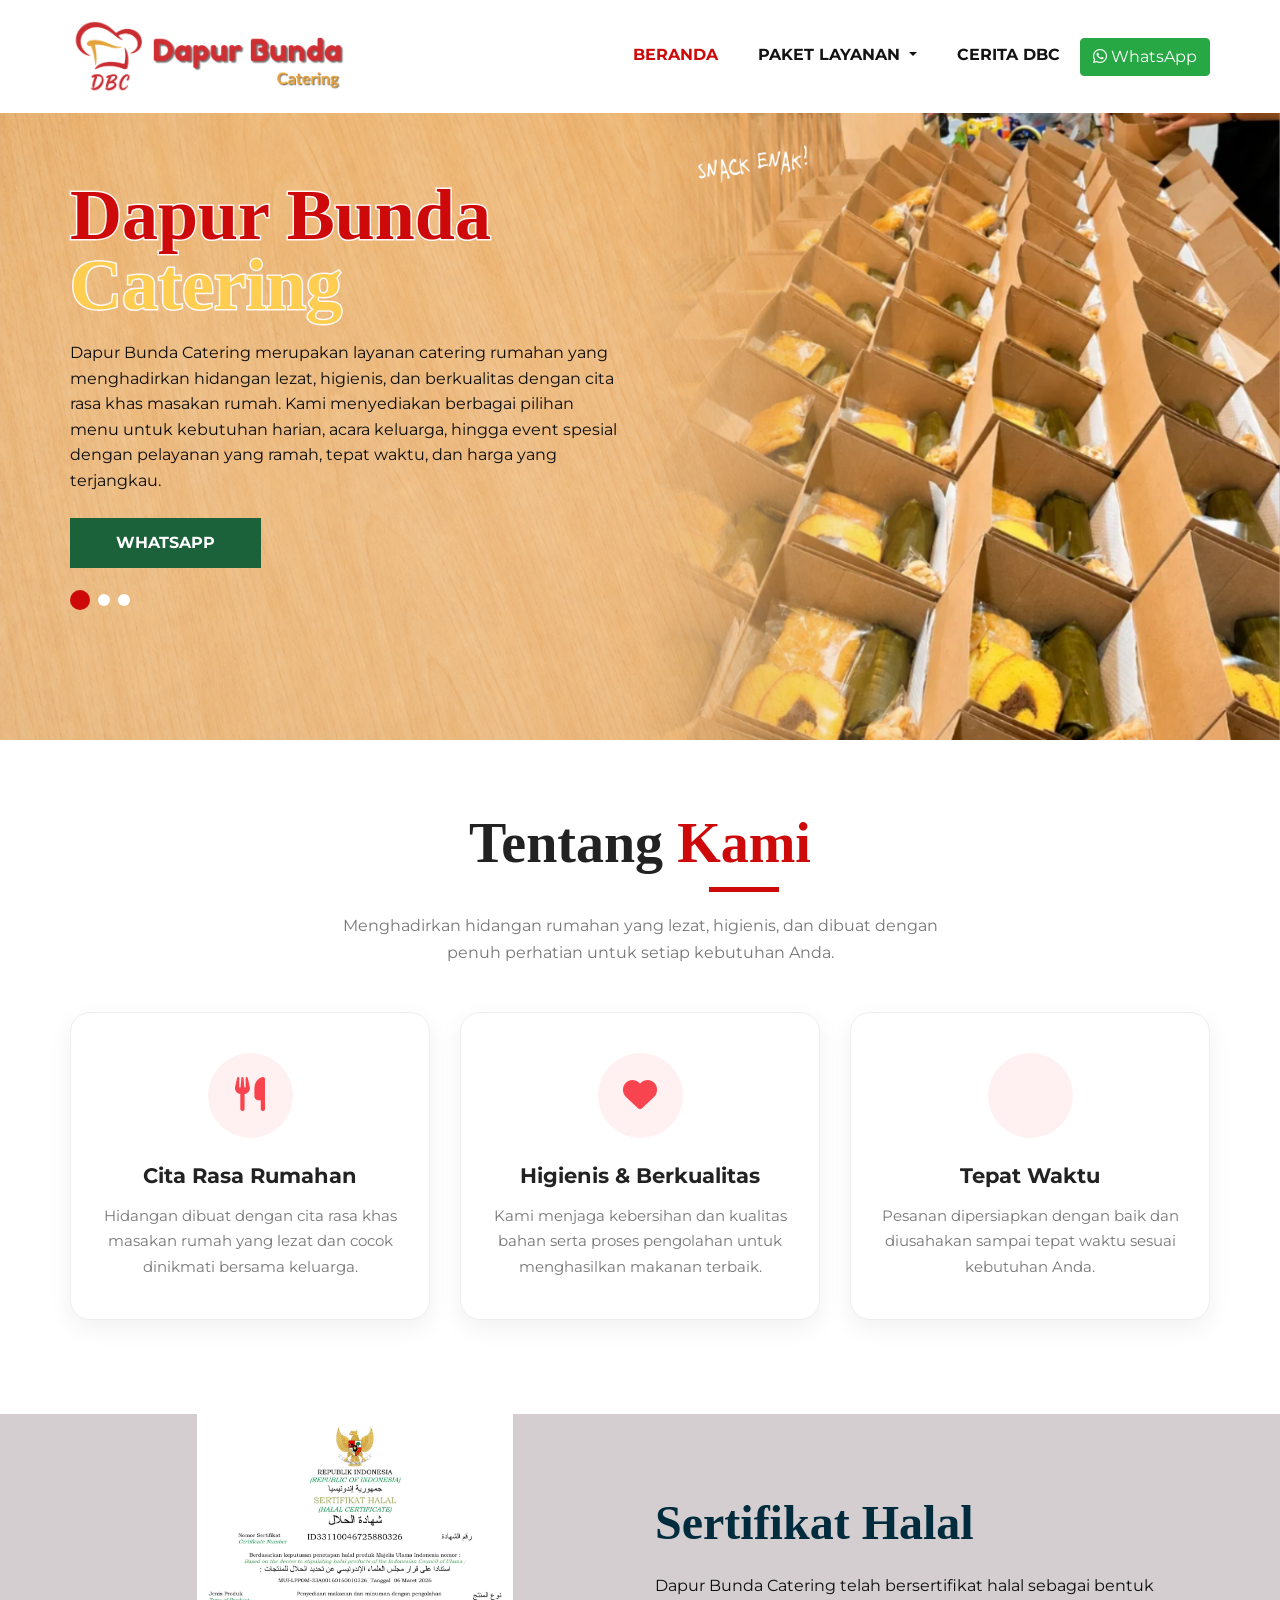
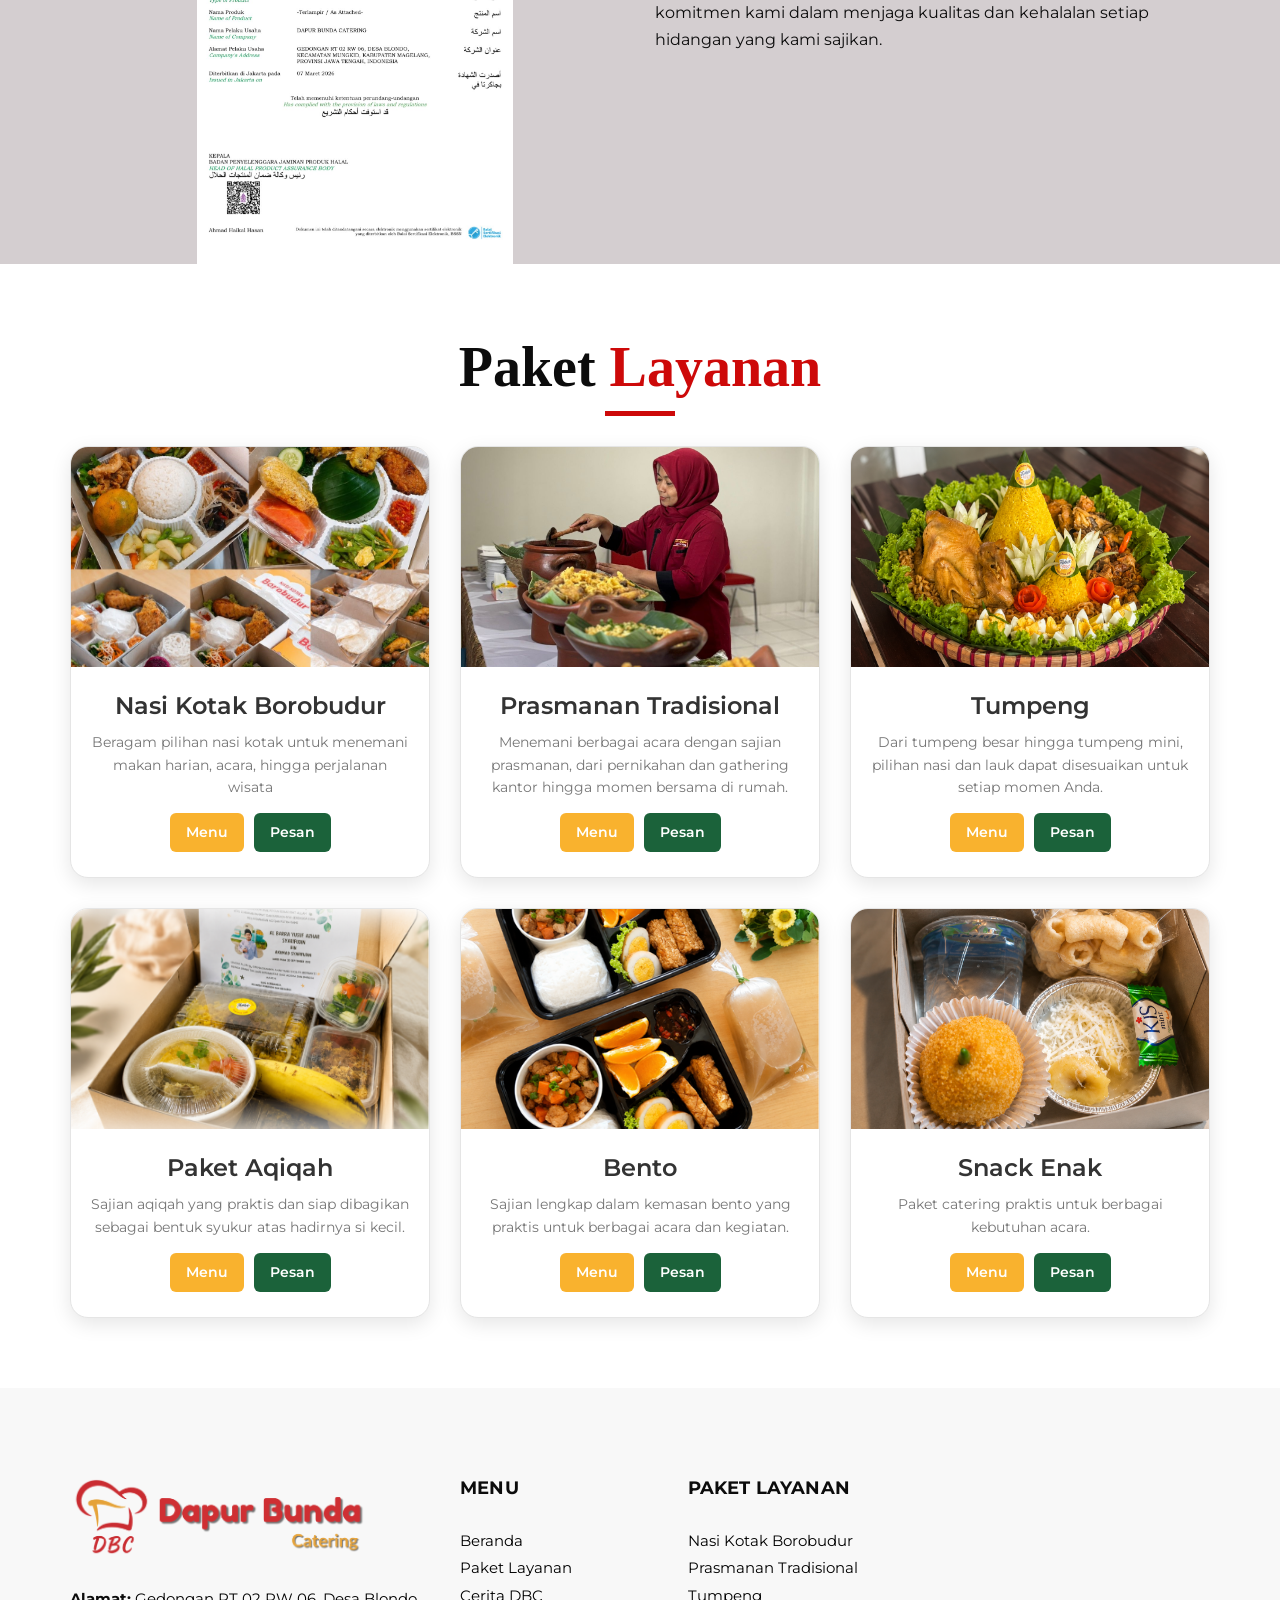
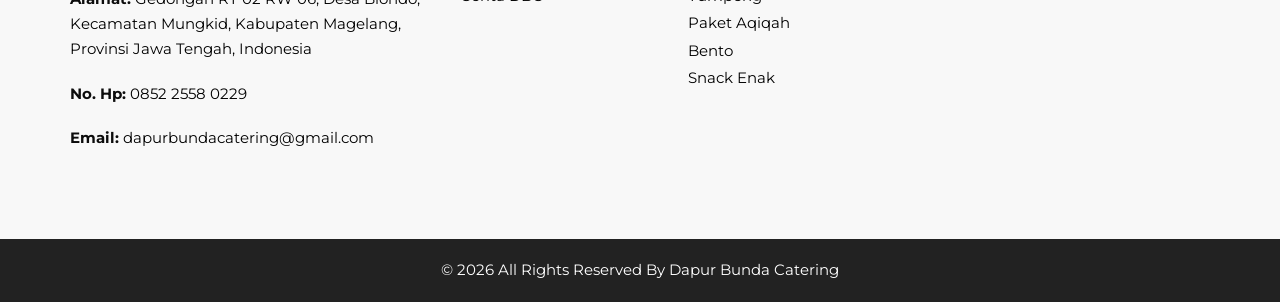
==== commit 4ba1eca7: "revisi landingpage" ====
--- a/index.html
+++ b/index.html
@@ -42,15 +42,7 @@
                      <li class="nav-item active">
                         <a class="nav-link" href="index.html">Beranda <span class="sr-only">(current)</span></a>
                      </li>
-                     <!-- <li class="nav-item dropdown">
-                        <a class="nav-link dropdown-toggle" href="#" data-toggle="dropdown" role="button"
-                           aria-haspopup="true" aria-expanded="true"> <span class="nav-label">Layanan Catering <span
-                                 class="caret"></span></a>
-                        <ul class="dropdown-menu">
-                           <li><a href="about.html">Produk</a></li>
-                           <li><a href="testimonial.html">Testimonial</a></li>
-                        </ul>
-                     </li> -->
+
                      <li class="nav-item dropdown">
                         <a class="nav-link dropdown-toggle" href="#" id="paketDropdown" role="button"
                            data-toggle="dropdown" aria-haspopup="true" aria-expanded="false">
@@ -146,6 +138,11 @@
                                  WHATSAPP
                               </a>
                            </div>
+                           <ol class="carousel-indicators">
+   <li data-target="#customCarousel1" data-slide-to="0" class="active"></li>
+   <li data-target="#customCarousel1" data-slide-to="1"></li>
+   <li data-target="#customCarousel1" data-slide-to="2"></li>
+</ol>
                         </div>
                      </div>
                   </div>
@@ -177,6 +174,11 @@
                                  WHATSAPP
                               </a>
                            </div>
+                           <ol class="carousel-indicators">
+   <li data-target="#customCarousel1" data-slide-to="0"></li>
+   <li data-target="#customCarousel1" data-slide-to="1" class="active"></li>
+   <li data-target="#customCarousel1" data-slide-to="2"></li>
+</ol>
                         </div>
                      </div>
                   </div>
@@ -206,18 +208,16 @@
                                  WHATSAPP
                               </a>
                            </div>
-                        </div>
-                     </div>
-                  </div>
-               </div>
-            </div>
-
-            <!-- DOT INDICATOR -->
-            <ol class="carousel-indicators">
-               <li data-target="#customCarousel1" data-slide-to="0" class="active"></li>
-               <li data-target="#customCarousel1" data-slide-to="1"></li>
-               <li data-target="#customCarousel1" data-slide-to="2"></li>
-            </ol>
+                           <ol class="carousel-indicators">
+   <li data-target="#customCarousel1" data-slide-to="0"></li>
+   <li data-target="#customCarousel1" data-slide-to="1"></li>
+   <li data-target="#customCarousel1" data-slide-to="2" class="active"></li>
+</ol>
+                        </div>
+                     </div>
+                  </div>
+               </div>
+            </div>
          </div>
       </section>
       <!-- end slider section -->
--- a/css/style.css
+++ b/css/style.css
@@ -271,13 +271,62 @@
   box-shadow: 0 2px 10px rgba(0, 0, 0, 0.1);
 }
 
+/* Custom Dropdown */
+.custom-dropdown {
+  min-width: 250px;
+  padding: 10px;
+  border: none;
+  border-radius: 12px;
+  box-shadow: 0 8px 25px rgba(0, 0, 0, 0.12);
+  background: #ffffff;
+}
+
+.custom-dropdown .dropdown-item {
+  display: flex;
+  align-items: center;
+  gap: 12px;
+  padding: 12px;
+  border-radius: 8px;
+  color: #333;
+  transition: all 0.2s ease;
+}
+
+.custom-dropdown .dropdown-item:hover {
+  background-color: #f8f1e8;
+  color: #b57a45;
+}
+
+.dropdown-icon {
+  width: 38px;
+  height: 38px;
+  display: flex;
+  align-items: center;
+  justify-content: center;
+  background: #f8f1e8;
+  border-radius: 8px;
+  font-size: 20px;
+  flex-shrink: 0;
+}
+
+.custom-dropdown .dropdown-item strong {
+  display: block;
+  font-size: 14px;
+  font-weight: 600;
+}
+
+.custom-dropdown .dropdown-item small {
+  display: block;
+  margin-top: 2px;
+  font-size: 11px;
+  color: #888;
+}
+
 /*end header section*/
 
 
 /* =========================================
-   SLIDER SECTION
-========================================= */
-
+      SLIDER SECTION 
+=========================================*/
 .slider_section {
   position: relative;
   display: flex;
@@ -288,11 +337,7 @@
   overflow: hidden;
 }
 
-
-/* =========================================
-   BACKGROUND IMAGE - DESKTOP
-========================================= */
-
+/* BACKGROUND IMAGE - DESKTOP Tetap overlay di laptop/desktop*/
 .slider_section .slider_bg_box {
   position: absolute;
   top: 0;
@@ -315,11 +360,7 @@
   object-position: top right;
 }
 
-
-/* =========================================
-   CAROUSEL
-========================================= */
-
+/* CAROUSEL */
 .slider_section #customCarousel1 {
   position: relative;
   z-index: 2;
@@ -331,39 +372,25 @@
   min-height: 485px;
 }
 
-/* =========================================
-   CONTAINER
-========================================= */
-
+/* CONTAINER */
 .slider_section .container {
   position: relative;
   z-index: 3;
 }
 
-/* =========================================
-   ROW
-========================================= */
-
+/* ROW */
 .slider_section .row {
   display: flex;
   align-items: center;
 }
 
-
-/* =========================================
-   DETAIL BOX
-========================================= */
-
+/* DETAIL BOX */
 .slider_section .detail-box {
   position: relative;
   z-index: 4;
 }
 
-
-/* =========================================
-   TITLE
-========================================= */
-
+/* TITLE */
 .slider_section .detail-box h1 {
   margin-bottom: 15px;
   font-size: 4.5rem;
@@ -380,11 +407,7 @@
   paint-order: stroke fill;
 }
 
-
-/* =========================================
-   DESCRIPTION
-========================================= */
-
+/* DESCRIPTION */
 .slider_section .detail-box p {
   margin-top: 20px;
   margin-bottom: 1.5rem;
@@ -392,11 +415,7 @@
   line-height: 1.6;
 }
 
-
-/* =========================================
-   BUTTON
-========================================= */
-
+/* BUTTON */
 .slider_section .detail-box .btn-box {
   margin-top: 10px;
 }
@@ -418,110 +437,59 @@
   color: #1b623a;
 }
 
-
-/* =========================================
-   CAROUSEL INDICATORS
-========================================= */
-
-.slider_section #customCarousel1 .carousel-indicators {
-  position: absolute !important;
-  top: 400px !important;
-  left: calc((100% - 1140px) / 2) !important;
+/* CAROUSEL INDICATORS - DESKTOP */
+.slider_section .carousel-item .carousel-indicators {
+  position: relative !important;
+  top: auto !important;
   right: auto !important;
   bottom: auto !important;
+  left: auto !important;
   display: flex !important;
   align-items: center !important;
   justify-content: flex-start !important;
   width: auto !important;
-  margin: 0 !important;
+  height: auto !important;
+  margin: 22px 0 0 0 !important;
   padding: 0 !important;
+  transform: none !important;
   z-index: 20 !important;
 }
 
-.slider_section #customCarousel1 .carousel-indicators li {
+.slider_section .carousel-item .carousel-indicators li {
   width: 12px !important;
   height: 12px !important;
   margin: 0 8px 0 0 !important;
   padding: 0 !important;
-  background-color: #ffffff;
-  border-radius: 50%;
+  background-color: #ffffff !important;
+  border: 0 !important;
+  border-radius: 50% !important;
   opacity: 1 !important;
   cursor: pointer;
 }
 
-.slider_section #customCarousel1 .carousel-indicators li.active {
+.slider_section .carousel-item .carousel-indicators li.active {
   width: 20px !important;
   height: 20px !important;
-  background-color: #cd0909;
-}
-
-
-/* =========================================
-   TABLET
-   MAX WIDTH: 1199px
-========================================= */
-
+
+  background-color: #cd0909 !important;
+}
+
+/* TABLET MAX WIDTH: 1199px */
 @media (max-width: 1199px) {
-
   .slider_section #customCarousel1 .carousel-indicators {
-    top: 400px !important;
-    left: calc((100% - 960px) / 2 + 15px) !important;
-  }
-
-}
-
-
-/* =========================================
-   TABLET KECIL
-   MAX WIDTH: 991px
-========================================= */
-
+    position: relative !important;
+    top: auto !important;
+    right: auto !important;
+    bottom: auto !important;
+    left: auto !important;
+    margin: 22px 0 0 0 !important;
+    transform: none !important;
+  }
+}
+
+
+/* TABLET / SPLIT SCREEN MAX WIDTH: 991px */
 @media (max-width: 991px) {
-
-  /* Section */
-  .slider_section {
-    min-height: 600px;
-    padding: 80px 0 70px;
-  }
-
-  /* Carousel */
-  .slider_section #customCarousel1 {
-    min-height: 450px;
-  }
-
-  .slider_section .carousel-item {
-    min-height: 450px;
-  }
-
-  /* Judul */
-  .slider_section .detail-box h1 {
-    font-size: 3.5rem;
-    line-height: 55px;
-  }
-
-  /* Indicator */
-  .slider_section #customCarousel1 .carousel-indicators {
-    top: 380px !important;
-    left: 15px !important;
-  }
-
-}
-
-
-/* =========================================
-   MOBILE
-   MAX WIDTH: 767px
-
-   Gambar di atas
-   Konten di bawah
-========================================= */
-
-@media (max-width: 767px) {
-
-  /* =====================================
-     SECTION
-  ===================================== */
-
   .slider_section {
     position: relative !important;
     display: block !important;
@@ -533,18 +501,12 @@
     background-color: #ffffff;
   }
 
-
-  /* =====================================
-     GAMBAR
-     Tidak lagi absolute
-  ===================================== */
-
   .slider_section .slider_bg_box {
     position: relative !important;
     top: auto !important;
     left: auto !important;
     width: 100% !important;
-    height: 300px !important;
+    height: 360px !important;
     overflow: hidden !important;
     z-index: 1 !important;
   }
@@ -561,11 +523,6 @@
     object-position: center !important;
   }
 
-
-  /* =====================================
-     CAROUSEL
-  ===================================== */
-
   .slider_section #customCarousel1 {
     position: relative !important;
     width: 100% !important;
@@ -574,36 +531,26 @@
     z-index: 2 !important;
   }
 
-
-  /* =====================================
-     SLIDE
-  ===================================== */
+  .slider_section .carousel-inner {
+    width: 100% !important;
+    height: auto !important;
+  }
 
   .slider_section .carousel-item {
     position: relative !important;
     min-height: auto !important;
     height: auto !important;
-    padding: 35px 0 75px !important;
-  }
-
-
-  /* =====================================
-     CONTAINER
-  ===================================== */
+    padding: 45px 0 45px !important;
+  }
 
   .slider_section .container {
     position: relative !important;
     width: 100% !important;
     max-width: 100% !important;
     margin: 0 !important;
-    padding-right: 20px !important;
-    padding-left: 20px !important;
-  }
-
-
-  /* =====================================
-     ROW
-  ===================================== */
+    padding-right: 30px !important;
+    padding-left: 30px !important;
+  }
 
   .slider_section .row {
     display: block !important;
@@ -619,52 +566,133 @@
     padding-left: 0 !important;
   }
 
-
-  /* =====================================
-     CONTENT
-  ===================================== */
-
   .slider_section .detail-box {
     position: relative !important;
+    display: block !important;
     width: 100% !important;
     padding: 0 !important;
-    text-align: left;
-  }
-
-
-  /* =====================================
-     JUDUL
-  ===================================== */
+    text-align: left !important;
+  }
+
+  .slider_section .detail-box h1 {
+    margin-top: 0 !important;
+    margin-bottom: 15px !important;
+    font-size: 3.5rem !important;
+    line-height: 1.15 !important;
+  }
+
+  .slider_section .detail-box p {
+    margin-top: 15px !important;
+    margin-bottom: 20px !important;
+    font-size: 15px !important;
+    line-height: 1.7 !important;
+    color: #333333;
+  }
+
+  .slider_section .detail-box .btn-box {
+    display: block !important;
+    margin-top: 15px !important;
+    position: relative !important;
+  }
+
+  .slider_section .detail-box .btn-box a {
+    display: inline-block !important;
+    padding: 11px 30px !important;
+    font-size: 14px !important;
+  }
+
+  /* DOT WAJIB RELATIVE AGAR BERADA DI BAWAH BUTTON */
+  .slider_section .carousel-item .carousel-indicators,
+  .slider_section .detail-box .carousel-indicators {
+    position: relative !important;
+    top: auto !important;
+    right: auto !important;
+    bottom: auto !important;
+    left: auto !important;
+    display: flex !important;
+    align-items: center !important;
+    justify-content: flex-start !important;
+    width: 100% !important;
+    height: auto !important;
+    margin: 20px 0 0 0 !important;
+    padding: 0 !important;
+    transform: none !important;
+    z-index: 10 !important;
+  }
+
+  .slider_section .carousel-item .carousel-indicators li,
+  .slider_section .detail-box .carousel-indicators li {
+    width: 12px !important;
+    height: 12px !important;
+    margin: 0 8px 0 0 !important;
+    padding: 0 !important;
+    background-color: #cccccc !important;
+    border: 0 !important;
+    border-radius: 50% !important;
+    opacity: 1 !important;
+  }
+
+
+  .slider_section .carousel-item .carousel-indicators li.active,
+  .slider_section .detail-box .carousel-indicators li.active {
+    width: 20px !important;
+    height: 20px !important;
+    background-color: #cd0909 !important;
+  }
+}
+
+/* MOBILE MAX WIDTH: 767px */
+@media (max-width: 767px) {
+  .slider_section .slider_bg_box {
+    width: 100% !important;
+    height: 300px !important;
+  }
+
+  .slider_section .slider_bg_box img {
+    width: 100% !important;
+    height: 100% !important;
+    object-fit: cover !important;
+    object-position: center !important;
+  }
+
+  .slider_section .carousel-item {
+    min-height: auto !important;
+    height: auto !important;
+    padding: 35px 0 40px !important;
+  }
+
+  .slider_section .container {
+    width: 100% !important;
+    max-width: 100% !important;
+    padding-right: 20px !important;
+    padding-left: 20px !important;
+  }
+
+  .slider_section .detail-box {
+    width: 100% !important;
+    padding: 0 !important;
+    text-align: left !important;
+  }
 
   .slider_section .detail-box h1 {
     margin-top: 0 !important;
     margin-bottom: 15px !important;
     font-size: 2.5rem !important;
     line-height: 1.15 !important;
-    color: #ffce51;
+    -webkit-text-stroke: 2px rgb(254, 248, 248) !important;
   }
 
   .slider_section .detail-box h1 span {
-    color: #cd0909;
-  }
-
-
-  /* =====================================
-     DESKRIPSI
-  ===================================== */
+    -webkit-text-stroke: 2px rgb(254, 250, 250) !important;
+  }
 
   .slider_section .detail-box p {
     margin-top: 15px !important;
     margin-bottom: 20px !important;
     font-size: 14px !important;
     line-height: 1.7 !important;
-    color: #333333;
-  }
-
-
-  /* =====================================
-     BUTTON
-  ===================================== */
+    color: #333333 !important;
+  }
 
   .slider_section .detail-box .btn-box {
     margin-top: 15px !important;
@@ -673,813 +701,95 @@
   .slider_section .detail-box .btn-box a {
     display: inline-block !important;
     padding: 11px 30px !important;
-    font-size: 14px;
-  }
-
-
-  /* =====================================
-     CAROUSEL DOT
-  ===================================== */
-
-  .slider_section #customCarousel1 .carousel-indicators {
-    position: absolute !important;
-    top: 85% !important;
-    left: 20px !important;
+    font-size: 14px !important;
+  }
+
+  .slider_section .carousel-item .carousel-indicators,
+  .slider_section .detail-box .carousel-indicators {
+    position: relative !important;
+    top: auto !important;
     right: auto !important;
     bottom: auto !important;
+    left: auto !important;
     display: flex !important;
-    margin: 0 !important;
+    align-items: center !important;
+    justify-content: flex-start !important;
+    width: 100% !important;
+    height: auto !important;
+    margin: 20px 0 0 0 !important;
     padding: 0 !important;
     transform: none !important;
-    z-index: 9999 !important;
-  }
-
-  .slider_section #customCarousel1 .carousel-indicators li {
+    z-index: 10 !important;
+  }
+
+  .slider_section .carousel-item .carousel-indicators li,
+  .slider_section .detail-box .carousel-indicators li {
     width: 10px !important;
     height: 10px !important;
     margin: 0 7px 0 0 !important;
-    background-color: #cccccc;
-    border-radius: 50%;
+    padding: 0 !important;
+    background-color: #cccccc !important;
+    border: 0 !important;
+    border-radius: 50% !important;
     opacity: 1 !important;
   }
 
-  .slider_section #customCarousel1 .carousel-indicators li.active {
+
+  .slider_section .carousel-item .carousel-indicators li.active,
+  .slider_section .detail-box .carousel-indicators li.active {
     width: 18px !important;
     height: 18px !important;
-    background-color: #cd0909;
-  }
-
-}
-
-
-/* =========================================
-   HP KECIL
-   MAX WIDTH: 576px
-========================================= */
-
+    background-color: #cd0909 !important;
+  }
+}
+
+
+/*  HP KECIL MAX WIDTH: 576px */
 @media (max-width: 576px) {
-
-  /* Gambar */
   .slider_section .slider_bg_box {
-    width: 100% !important;
     height: 240px !important;
   }
 
-
-  /* Slide */
   .slider_section .carousel-item {
-    padding: 30px 0 75px !important;
-  }
-
-
-  /* Container */
+    padding: 30px 0 35px !important;
+  }
+
   .slider_section .container {
     padding-right: 20px !important;
     padding-left: 20px !important;
   }
 
-
-  /* Judul */
   .slider_section .detail-box h1 {
     font-size: 2.2rem !important;
     line-height: 1.15 !important;
   }
 
-
-  /* Deskripsi */
   .slider_section .detail-box p {
     font-size: 13px !important;
     line-height: 1.7 !important;
   }
 
-
-  /* Indicator */
-  .slider_section #customCarousel1 .carousel-indicators {
-    left: 20px !important;
-    bottom: 20px !important;
-  }
-
-}
-
-/* Custom Dropdown */
-.custom-dropdown {
-  min-width: 250px;
-  padding: 10px;
-  border: none;
-  border-radius: 12px;
-  box-shadow: 0 8px 25px rgba(0, 0, 0, 0.12);
+  .slider_section .carousel-item .carousel-indicators,
+  .slider_section .detail-box .carousel-indicators {
+    position: relative !important;
+    top: auto !important;
+    right: auto !important;
+    bottom: auto !important;
+    left: auto !important;
+    margin: 20px 0 0 0 !important;
+    transform: none !important;
+  }
+}
+
+
+
+/* =========================================
+    TENTANG KAMI  
+    =========================================*/
+.why_section {
   background: #ffffff;
-}
-
-.custom-dropdown .dropdown-item {
-  display: flex;
-  align-items: center;
-  gap: 12px;
-  padding: 12px;
-  border-radius: 8px;
-  color: #333;
-  transition: all 0.2s ease;
-}
-
-.custom-dropdown .dropdown-item:hover {
-  background-color: #f8f1e8;
-  color: #b57a45;
-}
-
-.dropdown-icon {
-  width: 38px;
-  height: 38px;
-  display: flex;
-  align-items: center;
-  justify-content: center;
-  background: #f8f1e8;
-  border-radius: 8px;
-  font-size: 20px;
-  flex-shrink: 0;
-}
-
-.custom-dropdown .dropdown-item strong {
-  display: block;
-  font-size: 14px;
-  font-weight: 600;
-}
-
-.custom-dropdown .dropdown-item small {
-  display: block;
-  margin-top: 2px;
-  font-size: 11px;
-  color: #888;
-}
-
-/* ==============================
-   PACKAGE CARD
-   ============================== */
-
-.package-selection {
-  padding: 60px 15px;
-}
-
-.package-selection .container {
-  padding-left: 15px;
-  padding-right: 15px;
-}
-
-.package-selection .row {
-  margin-left: -15px;
-  margin-right: -15px;
-}
-
-.package-selection .row>[class*="col-"] {
-  padding-left: 15px;
-  padding-right: 15px;
-}
-
-
-/* ==============================
-   CARD PAKET
-   ============================== */
-
-.package-card {
-  display: block;
-  width: 100%;
-  background: #ffffff;
-  border: 1px solid #e5e5e5;
-  border-radius: 18px;
-  box-shadow: 0 6px 20px rgba(0, 0, 0, 0.10);
-  overflow: hidden;
-
-  /* Tidak ada margin supaya jarak diatur dari kolom */
-  margin: 0;
-
-  text-decoration: none !important;
-  color: #333;
-  height: 100%;
-  transition: all 0.3s ease;
-}
-
-
-/* Efek hover */
-
-.package-card:hover {
-  transform: translateY(-8px);
-  border-color: #d4a373;
-  box-shadow: 0 12px 30px rgba(0, 0, 0, 0.16);
-}
-
-
-/* ==============================
-   TOMBOL PAKET
-   ============================== */
-
-.package-buttons {
-  display: flex;
-  justify-content: center;
-  gap: 10px;
-  margin-top: 15px;
-}
-
-.package-buttons a {
-  display: inline-block;
-  padding: 9px 16px;
-  border-radius: 6px;
-  text-decoration: none;
-  font-size: 14px;
-  font-weight: 600;
-  transition: all 0.3s ease;
-}
-
-
-/* Tombol Selengkapnya */
-.btn-detail {
-  background-color: #f9b22e;
-  color: #fff;
-}
-
-.btn-detail:hover {
-  background-color: #a97a20;
-  color: #fff;
-}
-
-/* Tombol Beli Sekarang */
-
-.btn-buy {
-  background-color: #1b623a;
-  color: #fff;
-}
-
-.btn-buy:hover {
-  background-color: #154d2e;
-  color: #fff;
-}
-
-
-/* ==============================
-   FOTO CARD
-   ============================== */
-
-.package-image {
-  width: 100%;
-  height: 220px;
-  overflow: hidden;
-}
-
-.package-image img {
-  width: 100%;
-  height: 100%;
-  object-fit: cover;
-  transition: transform 0.5s ease;
-}
-
-.package-card:hover .package-image img {
-  transform: scale(1.08);
-}
-
-/* =========================================
-   FIX GAP CARD PAKET LAYANAN
-   ========================================= */
-
-#paketlayanan .row.justify-content-center {
-  display: flex !important;
-  flex-wrap: wrap !important;
-  row-gap: 30px !important;
-}
-
-#paketlayanan .row.justify-content-center>[class*="col-"] {
-  margin-bottom: 0 !important;
-}
-
-#paketlayanan .package-card {
-  margin: 0 !important;
-}
-
-/* ==============================
-   ISI CARD
-   ============================== */
-
-.package-content {
-  padding: 25px 20px;
-  text-align: center;
-}
-
-.package-content h4 {
-  margin-bottom: 10px;
-  font-weight: 600;
-  color: #333;
-}
-
-.package-content p {
-  color: #777;
-  font-size: 14px;
-  line-height: 1.6;
-  margin-bottom: 15px;
-}
-
-.package-content span {
-  font-weight: 600;
-  color: #b57a45;
-}
-
-.table-responsive {
-  width: 100%;
-  overflow-x: auto;
-  -webkit-overflow-scrolling: touch;
-}
-
-.package-table {
-  width: 100%;
-  max-width: 900px;
-  margin: 0 auto;
-  border-collapse: collapse;
-  background: #fff;
-  box-shadow: 0 5px 20px rgba(0, 0, 0, 0.1);
-}
-
-.package-table th,
-.package-table td {
-  padding: 15px 20px;
-  text-align: center;
-  border: 1px solid #ddd;
-}
-
-.package-table th {
-  background-color: #cd0909;
-  color: #fff;
-}
-
-/* =========================
-   RESPONSIVE TABLE
-   ========================= */
-
-@media (max-width: 767px) {
-
-  .table-responsive {
-    width: 100%;
-    overflow-x: auto;
-    padding: 0 5px;
-  }
-
-  .package-table {
-    width: 100%;
-    min-width: 0;
-    margin: 0 auto;
-    font-size: 14px;
-  }
-
-  .package-table th,
-  .package-table td {
-    padding: 12px 8px;
-  }
-}
-
-/* ==============================
-   SCROLL POSITION
-   ============================== */
-
-#paket35 {
-  scroll-margin-top: 100px;
-}
-
-#paket15 {
-  scroll-margin-top: 100px;
-}
-
-#paketkantoran {
-  scroll-margin-top: 100px;
-}
-
-/* ==============================
-   CARD PAKET LAYANAN
-   ============================== */
-
-.menu-boxes {
-  padding: 5px 10px 40px;
-  display: flex;
-  flex-wrap: wrap;
-  row-gap: 30px;
-}
-
-/* Jarak antar card menu */
-.menu-boxes>[class*="col-"] {
-  margin-bottom: 30px;
-}
-
-/* Jarak antar card pilihan paket */
-.package-selection .row>[class*="col-"] {
-  margin-bottom: 30px;
-}
-
-
-.menu-3-2 .menu-image {
-  height: 220px;
-}
-
-.menu-3-2 .menu-image img {
-  width: 100%;
-  height: 100%;
-  object-fit: cover;
-}
-
-/* ==============================
-   UKURAN KOLOM
-   ============================== */
-
-.col-sm-6.col-md-3 {
-  margin-bottom: 0;
-}
-
-/* ==============================
-   MENU BOX / CARD
-   ============================== */
-
-.menu-box {
-  background-color: #ffffff;
-  padding: 20px 20px;
-  width: 100%;
-  height: 100%;
-  border-radius: 8px;
-  box-shadow: 0 5px 20px rgba(0, 0, 0, 0.1);
-  border: 1px solid #eee;
-}
-
-.menu-box h4 {
-  font-weight: 700;
-  color: #1e2a38;
-  margin-bottom: 15px;
-  font-size: 22px;
-}
-
-.menu-box hr {
-  border: none;
-  border-top: 1px solid #ddd;
-  margin-bottom: 20px;
-}
-
-.menu-box:hover {
-  transform: translateY(-8px);
-  box-shadow: 0 10px 25px rgba(0, 0, 0, 0.15);
-}
-
-
-/* ==============================
-   FOTO MENU
-   ============================== */
-
-.menu-image {
-  width: 100%;
-  height: 180px;
-  overflow: hidden;
-}
-
-.menu-image img {
-  width: 100%;
-  height: 100%;
-  object-fit: cover;
-  display: block;
-  transition: transform 0.4s ease;
-}
-
-.menu-box:hover .menu-image img {
-  transform: scale(1.08);
-}
-
-
-/* ==============================
-   ISI MENU
-   ============================== */
-
-.menu-content {
-  padding: 10px;
-}
-
-.menu-content h4,
-.menu-content h6 {
-  text-align: center;
-  margin-bottom: 10px;
-}
-
-.menu-content .menu-list {
-  list-style-position: outside;
-  padding-left: 20px;
-  margin-left: -15px;
-  margin-top: 15px;
-  text-align: left;
-}
-
-.menu-list li {
-  color: #444;
-  font-size: 15px;
-  line-height: 1.6;
-  margin-bottom: 3px;
-  padding-left: 4px;
-}
-
-
-/* ==============================
-   TOMBOL MENU
-   ============================== */
-
-.menu-buttons {
-  display: flex;
-  gap: 10px;
-  margin-top: 20px;
-}
-
-.menu-buttons a {
-  flex: 1;
-  text-align: center;
-  padding: 10px 0;
-  border-radius: 5px;
-  font-weight: 600;
-  font-size: 14px;
-  text-decoration: none;
-  transition: all 0.3s;
-}
-
-.menu-buttons .option1 {
-  background-color: #f1f1f1;
-  color: #333;
-}
-
-.menu-buttons .option1:hover {
-  background-color: #ddd;
-}
-
-.menu-buttons .option2 {
-  background-color: #c9922b;
-  color: #fff;
-}
-
-.menu-buttons .option2:hover {
-  background-color: #a97a20;
-}
-
-
-/* ==============================
-   ANIMASI MENU
-   ============================== */
-
-.animate-menu {
-  opacity: 0;
-  transform: translateY(40px);
-}
-
-.animate-menu.show {
-  animation: menuFadeUp 0.7s ease forwards;
-}
-
-@keyframes menuFadeUp {
-  from {
-    opacity: 0;
-    transform: translateY(40px);
-  }
-
-  to {
-    opacity: 1;
-    transform: translateY(0);
-  }
-}
-
-/* =========================================
-   ARRIVAL / SERTIFIKAT HALAL
-========================================= */
-
-.arrival_section {
-  background-color: #d4ced0;
-}
-
-.arrival_section .box {
-  position: relative;
-  min-height: 450px;
-  padding: 80px 45px;
-  overflow: hidden;
-}
-
-/* =========================================
-   GAMBAR - DESKTOP
-========================================= */
-
-.arrival_section .arrival_bg_box {
-  position: absolute;
-  top: 0;
-  left: 0;
-  width: 50%;
-  height: 100%;
-  overflow: hidden;
-  z-index: 1;
-}
-
-.arrival_section .arrival_bg_box img {
-  width: 100%;
-  height: 100%;
-  display: block;
-
-  /* SELURUH FOTO TERLIHAT */
-  object-fit: contain;
-  object-position: center;
-}
-
-
-/* =========================================
-   KONTEN - DESKTOP
-========================================= */
-
-.arrival_section .box .row {
-  position: relative;
-  z-index: 2;
-}
-
-.arrival_section .box .row .col-md-6 {
-  position: relative;
-  z-index: 3;
-}
-
-.arrival_section .heading_container {
-  color: #002c3e;
-  margin-bottom: 10px;
-}
-
-.arrival_section .heading_container h2 {
-  font-size: 3rem;
-}
-
-.arrival_section .box p {
-  line-height: 1.7;
-}
-
-
-/* =========================================
-   BUTTON
-========================================= */
-
-.arrival_section a {
-  display: inline-block;
-  padding: 10px 45px;
-  background-color: #f7444e;
-  border: 1px solid #f7444e;
-  color: #ffffff;
-  border-radius: 0;
-  transition: all 0.3s;
-}
-
-.arrival_section a:hover {
-  background-color: transparent;
-  color: #f7444e;
-}
-
-
-/* =========================================
-   TABLET
-========================================= */
-
-@media (max-width: 991px) {
-
-  .arrival_section .box {
-    min-height: 400px;
-    padding: 60px 30px;
-  }
-
-  .arrival_section .heading_container h2 {
-    font-size: 2.5rem;
-  }
-}
-
-/* =========================================
-   MOBILE
-   FOTO DI ATAS
-   KONTEN DI BAWAH
-========================================= */
-
-@media (max-width: 767px) {
-
-  .arrival_section {
-    padding: 0;
-  }
-
-  .arrival_section .container {
-    width: 100%;
-    max-width: 100%;
-    padding: 0;
-    margin: 0;
-  }
-
-  /* BOX MENJADI VERTIKAL */
-  .arrival_section .box {
-    min-height: auto;
-    width: 100%;
-    padding: 0;
-    display: flex;
-    flex-direction: column;
-    overflow: hidden;
-    background-color: #ffffff;
-  }
-
-
-  /* =====================================
-       FOTO DI ATAS
-    ===================================== */
-
-  .arrival_section .arrival_bg_box {
-    position: relative;
-    top: auto;
-    left: auto;
-    width: 100%;
-    height: auto;
-    overflow: hidden;
-    z-index: 1;
-  }
-
-  .arrival_section .arrival_bg_box img {
-    position: relative;
-    width: 100%;
-    height: auto;
-    display: block;
-    object-fit: contain;
-    object-position: center;
-  }
-
-
-  /* =====================================
-       KONTEN DI BAWAH FOTO
-    ===================================== */
-
-  .arrival_section .box .row {
-    position: relative;
-    width: 100%;
-    margin: 0;
-    padding: 0;
-    display: block;
-    z-index: 2;
-  }
-
-  .arrival_section .box .row>div {
-    width: 100%;
-    max-width: 100%;
-    margin: 0;
-    padding: 30px 25px 35px;
-  }
-
-
-  /* =====================================
-       JUDUL
-    ===================================== */
-
-  .arrival_section .heading_container {
-    margin-bottom: 15px;
-    align-items: flex-start;
-  }
-
-  .arrival_section .heading_container h2 {
-    font-size: 2rem;
-    line-height: 1.2;
-    margin-bottom: 0;
-  }
-
-
-  /* =====================================
-       DESKRIPSI
-    ===================================== */
-
-  .arrival_section .box p {
-    margin-top: 15px !important;
-    margin-bottom: 20px !important;
-    font-size: 14px;
-    line-height: 1.7;
-  }
-}
-
-
-/* =========================================
-   HP KECIL
-========================================= */
-
-@media (max-width: 576px) {
-
-  .arrival_section .arrival_bg_box {
-    width: 100%;
-    height: auto;
-  }
-
-  .arrival_section .arrival_bg_box img {
-    width: 100%;
-    height: auto;
-
-    object-fit: contain;
-  }
-
-  .arrival_section .box .row>div {
-    padding: 25px 20px 30px;
-  }
-
-  .arrival_section .heading_container h2 {
-    font-size: 1.8rem;
-  }
-
-  .arrival_section .box p {
-    font-size: 14px;
-    line-height: 1.65;
-  }
-}
-
+  padding: 70px 0;
+}
 
 .why_section .box {
   text-align: center;
@@ -1499,21 +809,8 @@
   display: none;
 }
 
-/* =========================================
-   TENTANG KAMI
-========================================= */
-
-.why_section {
-  background: #ffffff;
-  padding: 70px 0;
-}
-
-
-/* =========================================
-   HEADING TENTANG KAMI
-   Mengikuti ukuran heading Paket Layanan
-========================================= */
-
+
+/* HEADING TENTANG KAMI Mengikuti ukuran heading Paket Layanan */
 .why_section .heading_container {
   margin-bottom: 45px;
 }
@@ -1526,10 +823,7 @@
   line-height: 1.2;
 }
 
-/* =========================================
-   WARNA "KAMI"
-========================================= */
-
+/* WARNA "KAMI" */
 .why_section .heading_container h2 span {
   color: #cd0909;
   position: relative;
@@ -1541,10 +835,7 @@
 }
 
 
-/* =========================================
-   GARIS HANYA DI BAWAH "KAMI"
-========================================= */
-
+/* GARIS HANYA DI BAWAH "KAMI" */
 .why_section .heading_container h2 span::after {
   content: "";
   display: block;
@@ -1554,11 +845,7 @@
   margin: 10px auto 10px;
 }
 
-
-/* =========================================
-   DESKRIPSI TENTANG KAMI
-========================================= */
-
+/*DESKRIPSI TENTANG KAMI*/
 .why_section .heading_container p {
   max-width: 650px;
   margin: 10px auto 0;
@@ -1567,11 +854,7 @@
   line-height: 1.7;
 }
 
-
-/* =========================================
-   CARD TENTANG KAMI
-========================================= */
-
+/* CARD TENTANG KAMI */
 .about_card {
   position: relative;
   width: 100%;
@@ -1590,10 +873,7 @@
 }
 
 
-/* =========================================
-   GARIS MERAH DI ATAS CARD
-========================================= */
-
+/* GARIS MERAH DI ATAS CARD */
 .about_card::before {
   content: "";
   position: absolute;
@@ -1607,10 +887,7 @@
 }
 
 
-/* =========================================
-   HOVER CARD
-========================================= */
-
+/* HOVER CARD */
 .about_card:hover {
   transform: translateY(-10px);
   box-shadow: 0 18px 40px rgba(0, 0, 0, 0.10);
@@ -1618,19 +895,13 @@
 }
 
 
-/* =========================================
-   HOVER GARIS CARD
-========================================= */
-
+/* HOVER GARIS CARD */
 .about_card:hover::before {
   width: 100%;
 }
 
 
-/* =========================================
-   ICON
-========================================= */
-
+/*ICON */
 .about_icon {
   width: 85px;
   height: 85px;
@@ -1645,22 +916,14 @@
   transition: all 0.3s ease;
 }
 
-
-/* =========================================
-   HOVER ICON
-========================================= */
-
+/* HOVER ICON */
 .about_card:hover .about_icon {
   background: #f7444e;
   color: #ffffff;
   transform: scale(1.08) rotate(3deg);
 }
 
-
-/* =========================================
-   JUDUL CARD
-========================================= */
-
+/* JUDUL CARD */
 .about_content h5 {
   font-size: 21px;
   font-weight: 700;
@@ -1668,11 +931,7 @@
   margin-bottom: 15px;
 }
 
-
-/* =========================================
-   DESKRIPSI CARD
-========================================= */
-
+/* DESKRIPSI CARD */
 .about_content p {
   margin: 0;
   color: #777777;
@@ -1681,10 +940,7 @@
 }
 
 
-/* =========================================
-   RESPONSIVE TABLET
-========================================= */
-
+/* RESPONSIVE TABLET */
 @media (max-width: 991px) {
 
   .about_card {
@@ -1693,11 +949,7 @@
 
 }
 
-
-/* =========================================
-   RESPONSIVE MOBILE
-========================================= */
-
+/* RESPONSIVE MOBILE */
 @media (max-width: 767px) {
 
   .why_section {
@@ -1714,11 +966,7 @@
 
 }
 
-
-/* =========================================
-   RESPONSIVE HP KECIL
-========================================= */
-
+/*RESPONSIVE HP KECIL */
 @media (max-width: 576px) {
 
   .why_section {
@@ -1751,6 +999,627 @@
 
 }
 
+
+
+/* =========================================
+   ARRIVAL / SERTIFIKAT HALAL
+========================================= */
+
+.arrival_section {
+  background-color: #d4ced0;
+}
+
+.arrival_section .box {
+  position: relative;
+  min-height: 450px;
+  padding: 80px 45px;
+  overflow: hidden;
+}
+
+/* GAMBAR - DESKTOP */
+.arrival_section .arrival_bg_box {
+  position: absolute;
+  top: 0;
+  left: 0;
+  width: 50%;
+  height: 100%;
+  overflow: hidden;
+  z-index: 1;
+}
+
+.arrival_section .arrival_bg_box img {
+  width: 100%;
+  height: 100%;
+  display: block;
+
+  /* SELURUH FOTO TERLIHAT */
+  object-fit: contain;
+  object-position: center;
+}
+
+/* KONTEN - DESKTOP */
+.arrival_section .box .row {
+  position: relative;
+  z-index: 2;
+}
+
+.arrival_section .box .row .col-md-6 {
+  position: relative;
+  z-index: 3;
+}
+
+.arrival_section .heading_container {
+  color: #002c3e;
+  margin-bottom: 10px;
+}
+
+.arrival_section .heading_container h2 {
+  font-size: 3rem;
+}
+
+.arrival_section .box p {
+  line-height: 1.7;
+}
+
+/* BUTTON */
+.arrival_section a {
+  display: inline-block;
+  padding: 10px 45px;
+  background-color: #f7444e;
+  border: 1px solid #f7444e;
+  color: #ffffff;
+  border-radius: 0;
+  transition: all 0.3s;
+}
+
+.arrival_section a:hover {
+  background-color: transparent;
+  color: #f7444e;
+}
+
+/* TABLET */
+
+@media (max-width: 991px) {
+
+  /* Sertifikat Halal */
+  .arrival_section .box {
+    min-height: auto;
+    padding: 40px 30px;
+  }
+
+  .arrival_section .arrival_bg_box {
+    position: relative;
+    width: 100%;
+    height: auto;
+    margin-bottom: 30px;
+  }
+
+  .arrival_section .arrival_bg_box img {
+    width: 100%;
+    height: auto;
+    display: block;
+    object-fit: contain;
+  }
+
+  .arrival_section .row {
+    margin: 0;
+  }
+
+  .arrival_section .col-md-6 {
+    width: 100%;
+    max-width: 100%;
+    flex: 0 0 100%;
+    margin-left: 0 !important;
+  }
+
+  .arrival_section .heading_container {
+    position: relative;
+    margin-top: 0;
+  }
+
+  .arrival_section p {
+    position: relative;
+    margin-top: 15px !important;
+  }
+}
+
+/* MOBILE FOTO DI ATAS KONTEN DI BAWAH */
+
+@media (max-width: 767px) {
+
+  .arrival_section {
+    padding: 0;
+  }
+
+  .arrival_section .container {
+    width: 100%;
+    max-width: 100%;
+    padding: 0;
+    margin: 0;
+  }
+
+  /* BOX MENJADI VERTIKAL */
+  .arrival_section .box {
+    min-height: auto;
+    width: 100%;
+    padding: 0;
+    display: flex;
+    flex-direction: column;
+    overflow: hidden;
+    background-color: #ffffff;
+  }
+
+  /* FOTO DI ATAS */
+  .arrival_section .arrival_bg_box {
+    position: relative;
+    top: auto;
+    left: auto;
+    width: 100%;
+    height: auto;
+    overflow: hidden;
+    z-index: 1;
+  }
+
+  .arrival_section .arrival_bg_box img {
+    position: relative;
+    width: 100%;
+    height: auto;
+    display: block;
+    object-fit: contain;
+    object-position: center;
+  }
+
+
+  /* KONTEN DI BAWAH FOTO*/
+  .arrival_section .box .row {
+    position: relative;
+    width: 100%;
+    margin: 0;
+    padding: 0;
+    display: block;
+    z-index: 2;
+  }
+
+  .arrival_section .box .row>div {
+    width: 100%;
+    max-width: 100%;
+    margin: 0;
+    padding: 30px 25px 35px;
+  }
+
+
+  /* JUDUL */
+
+  .arrival_section .heading_container {
+    margin-bottom: 15px;
+    align-items: flex-start;
+  }
+
+  .arrival_section .heading_container h2 {
+    font-size: 2rem;
+    line-height: 1.2;
+    margin-bottom: 0;
+  }
+
+
+  /* DESKRIPSI*/
+
+  .arrival_section .box p {
+    margin-top: 15px !important;
+    margin-bottom: 20px !important;
+    font-size: 14px;
+    line-height: 1.7;
+  }
+}
+
+
+/*HP KECIL*/
+@media (max-width: 576px) {
+
+  .arrival_section .arrival_bg_box {
+    width: 100%;
+    height: auto;
+  }
+
+  .arrival_section .arrival_bg_box img {
+    width: 100%;
+    height: auto;
+
+    object-fit: contain;
+  }
+
+  .arrival_section .box .row>div {
+    padding: 25px 20px 30px;
+  }
+
+  .arrival_section .heading_container h2 {
+    font-size: 1.8rem;
+  }
+
+  .arrival_section .box p {
+    font-size: 14px;
+    line-height: 1.65;
+  }
+}
+
+
+/* PACKAGE CARD*/
+.package-selection {
+  padding: 60px 15px;
+}
+
+.package-selection .container {
+  padding-left: 15px;
+  padding-right: 15px;
+}
+
+.package-selection .row {
+  margin-left: -15px;
+  margin-right: -15px;
+}
+
+.package-selection .row>[class*="col-"] {
+  padding-left: 15px;
+  padding-right: 15px;
+}
+
+
+/* CARD PAKET */
+.package-card {
+  display: block;
+  width: 100%;
+  background: #ffffff;
+  border: 1px solid #e5e5e5;
+  border-radius: 18px;
+  box-shadow: 0 6px 20px rgba(0, 0, 0, 0.10);
+  overflow: hidden;
+  margin: 0;
+  text-decoration: none !important;
+  color: #333;
+  height: 100%;
+  transition: all 0.3s ease;
+}
+
+/* Efek hover */
+.package-card:hover {
+  transform: translateY(-8px);
+  border-color: #d4a373;
+  box-shadow: 0 12px 30px rgba(0, 0, 0, 0.16);
+}
+
+/* TOMBOL PAKET */
+.package-buttons {
+  display: flex;
+  justify-content: center;
+  gap: 10px;
+  margin-top: 15px;
+}
+
+.package-buttons a {
+  display: inline-block;
+  padding: 9px 16px;
+  border-radius: 6px;
+  text-decoration: none;
+  font-size: 14px;
+  font-weight: 600;
+  transition: all 0.3s ease;
+}
+
+/* Tombol Selengkapnya */
+.btn-detail {
+  background-color: #f9b22e;
+  color: #fff;
+}
+
+.btn-detail:hover {
+  background-color: #a97a20;
+  color: #fff;
+}
+
+/* Tombol Beli Sekarang */
+
+.btn-buy {
+  background-color: #1b623a;
+  color: #fff;
+}
+
+.btn-buy:hover {
+  background-color: #154d2e;
+  color: #fff;
+}
+
+
+/* FOTO CARD */
+.package-image {
+  width: 100%;
+  height: 220px;
+  overflow: hidden;
+}
+
+.package-image img {
+  width: 100%;
+  height: 100%;
+  object-fit: cover;
+  transition: transform 0.5s ease;
+}
+
+.package-card:hover .package-image img {
+  transform: scale(1.08);
+}
+
+/* FIX GAP CARD PAKET LAYANAN */
+#paketlayanan .row.justify-content-center {
+  display: flex !important;
+  flex-wrap: wrap !important;
+  row-gap: 30px !important;
+}
+
+#paketlayanan .row.justify-content-center>[class*="col-"] {
+  margin-bottom: 0 !important;
+}
+
+#paketlayanan .package-card {
+  margin: 0 !important;
+}
+
+/* ISI CARD */
+.package-content {
+  padding: 25px 20px;
+  text-align: center;
+}
+
+.package-content h4 {
+  margin-bottom: 10px;
+  font-weight: 600;
+  color: #333;
+}
+
+.package-content p {
+  color: #777;
+  font-size: 14px;
+  line-height: 1.6;
+  margin-bottom: 15px;
+}
+
+.package-content span {
+  font-weight: 600;
+  color: #b57a45;
+}
+
+.table-responsive {
+  width: 100%;
+  overflow-x: auto;
+  -webkit-overflow-scrolling: touch;
+}
+
+.package-table {
+  width: 100%;
+  max-width: 900px;
+  margin: 0 auto;
+  border-collapse: collapse;
+  background: #fff;
+  box-shadow: 0 5px 20px rgba(0, 0, 0, 0.1);
+}
+
+.package-table th,
+.package-table td {
+  padding: 15px 20px;
+  text-align: center;
+  border: 1px solid #ddd;
+}
+
+.package-table th {
+  background-color: #cd0909;
+  color: #fff;
+}
+
+/* RESPONSIVE TABLE */
+@media (max-width: 767px) {
+
+  .table-responsive {
+    width: 100%;
+    overflow-x: auto;
+    padding: 0 5px;
+  }
+
+  .package-table {
+    width: 100%;
+    min-width: 0;
+    margin: 0 auto;
+    font-size: 14px;
+  }
+
+  .package-table th,
+  .package-table td {
+    padding: 12px 8px;
+  }
+}
+
+/* SCROLL POSITION */
+#paket35 {
+  scroll-margin-top: 100px;
+}
+
+#paket15 {
+  scroll-margin-top: 100px;
+}
+
+#paketkantoran {
+  scroll-margin-top: 100px;
+}
+
+/* CARD PAKET LAYANAN */
+.menu-boxes {
+  padding: 5px 10px 40px;
+  display: flex;
+  flex-wrap: wrap;
+  row-gap: 30px;
+}
+
+/* Jarak antar card menu */
+.menu-boxes>[class*="col-"] {
+  margin-bottom: 30px;
+}
+
+/* Jarak antar card pilihan paket */
+.package-selection .row>[class*="col-"] {
+  margin-bottom: 30px;
+}
+
+.menu-3-2 .menu-image {
+  height: 220px;
+}
+
+.menu-3-2 .menu-image img {
+  width: 100%;
+  height: 100%;
+  object-fit: cover;
+}
+
+/*UKURAN KOLOM */
+.col-sm-6.col-md-3 {
+  margin-bottom: 0;
+}
+
+/* MENU BOX / CARD*/
+.menu-box {
+  background-color: #ffffff;
+  padding: 20px 20px;
+  width: 100%;
+  height: 100%;
+  border-radius: 8px;
+  box-shadow: 0 5px 20px rgba(0, 0, 0, 0.1);
+  border: 1px solid #eee;
+}
+
+.menu-box h4 {
+  font-weight: 700;
+  color: #1e2a38;
+  margin-bottom: 15px;
+  font-size: 22px;
+}
+
+.menu-box hr {
+  border: none;
+  border-top: 1px solid #ddd;
+  margin-bottom: 20px;
+}
+
+.menu-box:hover {
+  transform: translateY(-8px);
+  box-shadow: 0 10px 25px rgba(0, 0, 0, 0.15);
+}
+
+
+/* FOTO MENU*/
+.menu-image {
+  width: 100%;
+  height: 180px;
+  overflow: hidden;
+}
+
+.menu-image img {
+  width: 100%;
+  height: 100%;
+  object-fit: cover;
+  display: block;
+  transition: transform 0.4s ease;
+}
+
+.menu-box:hover .menu-image img {
+  transform: scale(1.08);
+}
+
+
+/* -ISI MENU- */
+.menu-content {
+  padding: 10px;
+}
+
+.menu-content h4,
+.menu-content h6 {
+  text-align: center;
+  margin-bottom: 10px;
+}
+
+.menu-content .menu-list {
+  list-style-position: outside;
+  padding-left: 20px;
+  margin-left: -15px;
+  margin-top: 15px;
+  text-align: left;
+}
+
+.menu-list li {
+  color: #444;
+  font-size: 15px;
+  line-height: 1.6;
+  margin-bottom: 3px;
+  padding-left: 4px;
+}
+
+
+/* TOMBOL MENU */
+.menu-buttons {
+  display: flex;
+  gap: 10px;
+  margin-top: 20px;
+}
+
+.menu-buttons a {
+  flex: 1;
+  text-align: center;
+  padding: 10px 0;
+  border-radius: 5px;
+  font-weight: 600;
+  font-size: 14px;
+  text-decoration: none;
+  transition: all 0.3s;
+}
+
+.menu-buttons .option1 {
+  background-color: #f1f1f1;
+  color: #333;
+}
+
+.menu-buttons .option1:hover {
+  background-color: #ddd;
+}
+
+.menu-buttons .option2 {
+  background-color: #c9922b;
+  color: #fff;
+}
+
+.menu-buttons .option2:hover {
+  background-color: #a97a20;
+}
+
+
+/* ANIMASI MENU */
+
+.animate-menu {
+  opacity: 0;
+  transform: translateY(40px);
+}
+
+.animate-menu.show {
+  animation: menuFadeUp 0.7s ease forwards;
+}
+
+@keyframes menuFadeUp {
+  from {
+    opacity: 0;
+    transform: translateY(40px);
+  }
+
+  to {
+    opacity: 1;
+    transform: translateY(0);
+  }
+}
+
+
 /* =========================================
    GALLERY
 ========================================= */
@@ -1828,9 +1697,7 @@
   box-shadow: 0 10px 25px rgba(0, 0, 0, 0.18);
 }
 
-/* =========================
-   RESPONSIVE GALLERY
-   ========================= */
+/* RESPONSIVE GALLERY */
 
 /* Tablet */
 @media (max-width: 991px) {
@@ -1898,15 +1765,11 @@
   width: 520px !important;
   max-width: 90% !important;
   height: 280px !important;
-
   margin: 0 auto !important;
   padding: 0 !important;
-
   overflow: hidden !important;
-
   /* INI YANG MEMBUAT PERSEGI PANJANG */
   border-radius: 10px !important;
-
   background: transparent !important;
 }
 
@@ -1933,10 +1796,7 @@
   border-radius: 10px !important;
 }
 
-
-/* =========================================
-   DETAIL / TEKS
-========================================= */
+/* DETAIL / TEKS */
 
 #carouselExample3Controls .detail-box {
   text-align: center !important;
@@ -1963,9 +1823,7 @@
 }
 
 
-/* =========================================
-   TOMBOL KIRI & KANAN
-========================================= */
+/* TOMBOL KIRI & KANAN */
 
 #carouselExample3Controls .carousel-control-prev,
 #carouselExample3Controls .carousel-control-next {
@@ -1978,23 +1836,17 @@
   opacity: 1 !important;
 }
 
-
 /* Tombol kiri */
 #carouselExample3Controls .carousel-control-prev {
   left: 12% !important;
 }
 
-
 /* Tombol kanan */
 #carouselExample3Controls .carousel-control-next {
   right: 12% !important;
 }
 
-
-/* =========================================
-   MOBILE
-========================================= */
-
+/* MOBILE*/
 @media (max-width: 767px) {
 
   #carouselExample3Controls .img-box {
@@ -2042,87 +1894,6 @@
 
 }
 
-.subscribe_section {
-  text-align: center;
-}
-
-.subscribe_section .box {
-  background-color: #d4ced0;
-  padding: 75px 45px;
-}
-
-.subscribe_section .subscribe_form .heading_container {
-  -webkit-box-pack: center;
-  -ms-flex-pack: center;
-  justify-content: center;
-  color: #002c3e;
-}
-
-.subscribe_section .subscribe_form .heading_container h2 {
-  padding: 0 25px;
-}
-
-.subscribe_section .subscribe_form form {
-  display: -webkit-box;
-  display: -ms-flexbox;
-  display: flex;
-  -webkit-box-orient: vertical;
-  -webkit-box-direction: normal;
-  -ms-flex-direction: column;
-  flex-direction: column;
-  -webkit-box-align: center;
-  -ms-flex-align: center;
-  align-items: center;
-}
-
-.subscribe_section .subscribe_form form input {
-  width: 100%;
-  height: 60px;
-  border: none;
-  border-radius: 90px;
-  outline: none;
-  padding: 5px 25px;
-  background-color: #ffffff;
-  margin-top: 15px;
-  text-align: left;
-}
-
-.subscribe_section .subscribe_form form input::-webkit-input-placeholder {
-  color: #171620;
-}
-
-.subscribe_section .subscribe_form form input:-ms-input-placeholder {
-  color: #171620;
-}
-
-.subscribe_section .subscribe_form form input::-ms-input-placeholder {
-  color: #171620;
-}
-
-.subscribe_section .subscribe_form form input::placeholder {
-  color: #171620;
-}
-
-.subscribe_section .subscribe_form form button {
-  display: inline-block;
-  padding: 10px 45px;
-  background-color: #f7444e;
-  border: 1px solid #f7444e;
-  color: #ffffff;
-  border-radius: 35px;
-  -webkit-transition: all 0.3s;
-  transition: all 0.3s;
-  text-transform: uppercase;
-  margin-top: 35px;
-  font-weight: 600;
-  width: 100%;
-  max-width: 285px;
-}
-
-.subscribe_section .subscribe_form form button:hover {
-  background-color: transparent;
-  color: #f7444e;
-}
 
 .client_section .box {
   display: -webkit-box;
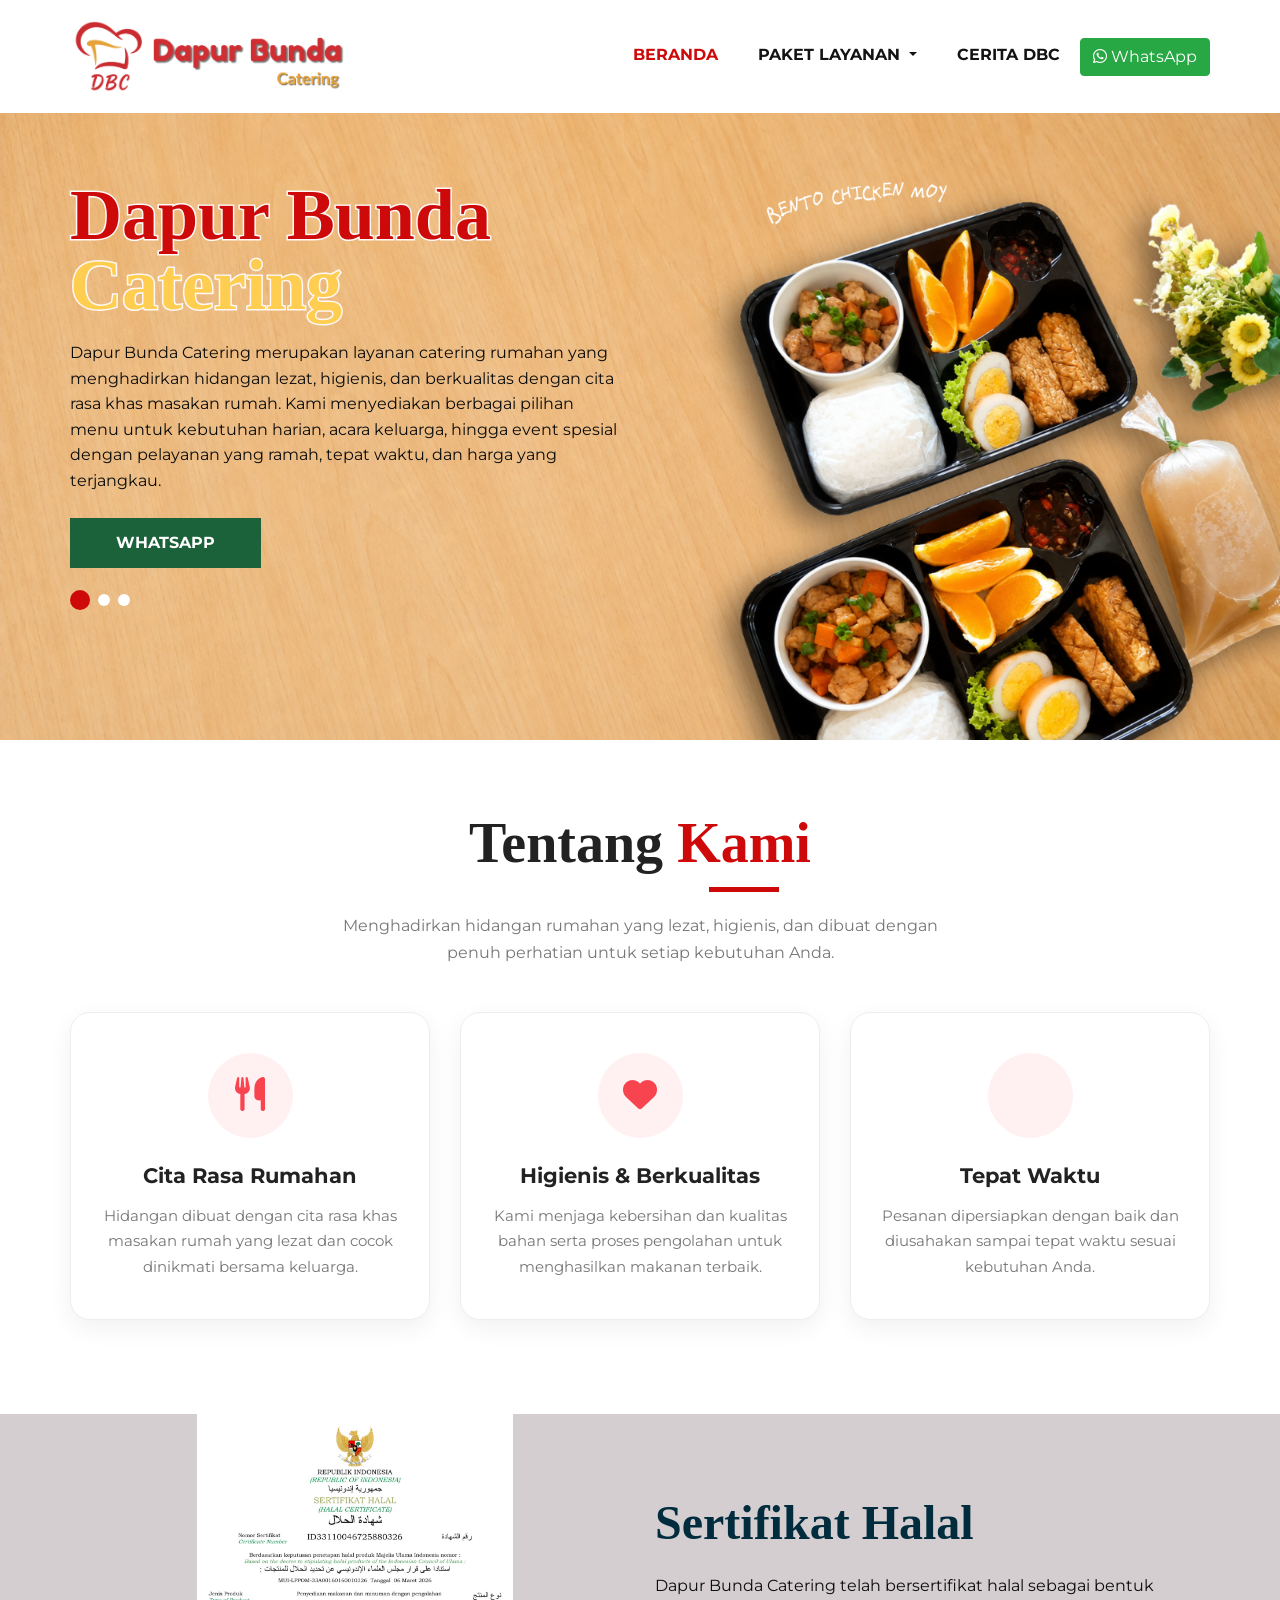
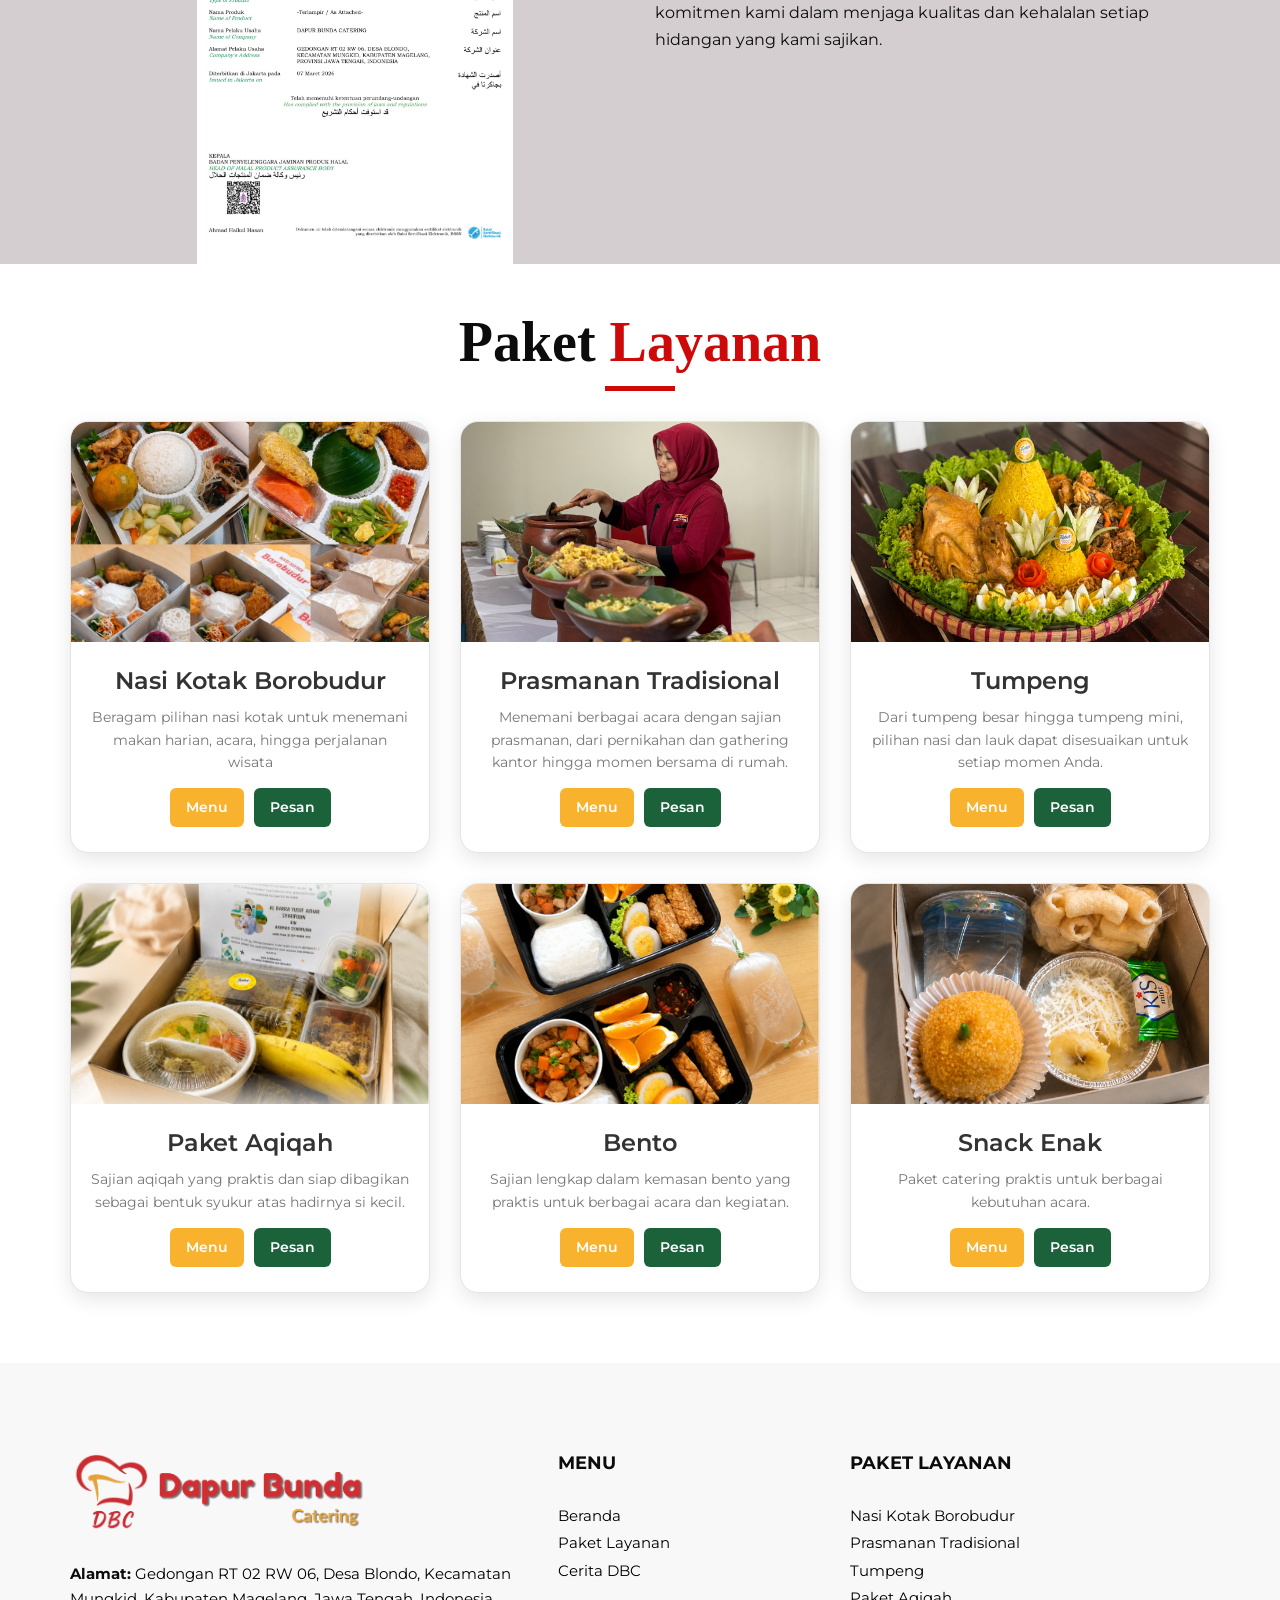
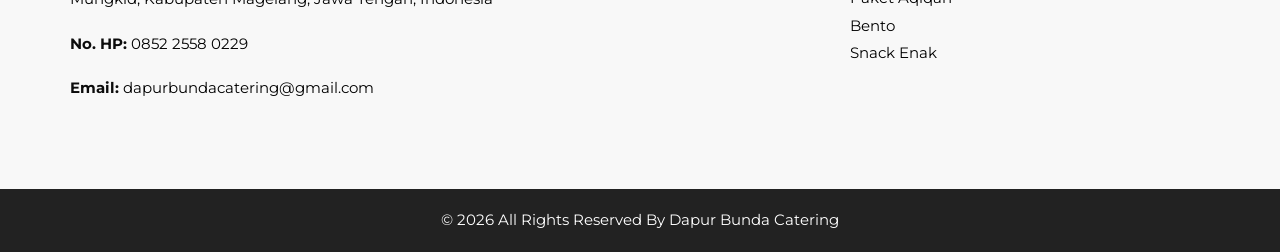
==== commit 78e659d2: "revisi footer dan update gambar prasmanan tradisional" ====
--- a/index.html
+++ b/index.html
@@ -12,7 +12,7 @@
    <meta name="description" content="" />
    <meta name="author" content="" />
    <link rel="shortcut icon" href="images/logoDBC.png" type="">
-   <title>Dapur Bunda</title>
+   <title>Dapur Bunda Catering</title>
    <!-- bootstrap core css -->
    <link rel="stylesheet" type="text/css" href="css/bootstrap.css" />
    <!-- font awesome style -->
@@ -139,10 +139,10 @@
                               </a>
                            </div>
                            <ol class="carousel-indicators">
-   <li data-target="#customCarousel1" data-slide-to="0" class="active"></li>
-   <li data-target="#customCarousel1" data-slide-to="1"></li>
-   <li data-target="#customCarousel1" data-slide-to="2"></li>
-</ol>
+                              <li data-target="#customCarousel1" data-slide-to="0" class="active"></li>
+                              <li data-target="#customCarousel1" data-slide-to="1"></li>
+                              <li data-target="#customCarousel1" data-slide-to="2"></li>
+                           </ol>
                         </div>
                      </div>
                   </div>
@@ -175,10 +175,10 @@
                               </a>
                            </div>
                            <ol class="carousel-indicators">
-   <li data-target="#customCarousel1" data-slide-to="0"></li>
-   <li data-target="#customCarousel1" data-slide-to="1" class="active"></li>
-   <li data-target="#customCarousel1" data-slide-to="2"></li>
-</ol>
+                              <li data-target="#customCarousel1" data-slide-to="0"></li>
+                              <li data-target="#customCarousel1" data-slide-to="1" class="active"></li>
+                              <li data-target="#customCarousel1" data-slide-to="2"></li>
+                           </ol>
                         </div>
                      </div>
                   </div>
@@ -209,10 +209,10 @@
                               </a>
                            </div>
                            <ol class="carousel-indicators">
-   <li data-target="#customCarousel1" data-slide-to="0"></li>
-   <li data-target="#customCarousel1" data-slide-to="1"></li>
-   <li data-target="#customCarousel1" data-slide-to="2" class="active"></li>
-</ol>
+                              <li data-target="#customCarousel1" data-slide-to="0"></li>
+                              <li data-target="#customCarousel1" data-slide-to="1"></li>
+                              <li data-target="#customCarousel1" data-slide-to="2" class="active"></li>
+                           </ol>
                         </div>
                      </div>
                   </div>
@@ -480,27 +480,29 @@
       <footer>
          <div class="container">
             <div class="row">
-               <div class="col-md-4">
+               <!-- Logo & Contact -->
+               <div class="col-lg-5 col-md-6 footer-col">
                   <div class="full">
                      <div class="logo_footer">
-                        <a href="#"><img width="300" src="images/logoDBCheader.png" alt="#" /></a>
+                        <a href="index.html">
+                           <img src="images/logoDBCheader.png" alt="Dapur Bunda Catering" width="300">
+                        </a>
                      </div>
                      <div class="information_f">
                         <p>
                            <strong>Alamat:</strong>
-                           <a href="https://maps.app.goo.gl/3rMXgGsV6CKxRx159" target="_blank">
-                              Gedongan RT 02 RW 06, Desa Blondo, Kecamatan Mungkid, Kabupaten Magelang, Provinsi Jawa
-                              Tengah, Indonesia
+                           <a href="https://maps.app.goo.gl/3rMXgGsV6CKxRx159" target="_blank"
+                              rel="noopener noreferrer">
+                              Gedongan RT 02 RW 06, Desa Blondo, Kecamatan Mungkid,
+                              Kabupaten Magelang, Jawa Tengah, Indonesia
                            </a>
                         </p>
-
                         <p>
-                           <strong>No. Hp:</strong>
-                           <a href="https://wa.me/6285225580229" target="_blank">
+                           <strong>No. HP:</strong>
+                           <a href="https://wa.me/6285225580229" target="_blank" rel="noopener noreferrer">
                               0852 2558 0229
                            </a>
                         </p>
-
                         <p>
                            <strong>Email:</strong>
                            <a href="mailto:dapurbundacatering@gmail.com">
@@ -510,46 +512,71 @@
                      </div>
                   </div>
                </div>
-               <div class="col-md-8">
-                  <div class="row">
-                     <div class="col-md-7">
-                        <div class="row">
-                           <div class="col-md-6">
-                              <div class="widget_menu">
-                                 <h3>Menu</h3>
-                                 <ul>
-                                    <li><a href="index.html">Beranda</a></li>
-                                    <li><a href="#paketlayanan">Paket Layanan</a></li>
-                                    <li><a href="ceritaDBC.html">Cerita DBC</a></li>
-                                 </ul>
-                              </div>
-                           </div>
-                           <div class="col-md-6">
-                              <div class="widget_menu">
-                                 <h3>Paket Layanan</h3>
-                                 <ul>
-                                    <li><a href="nasikotakborobudur.html">Nasi Kotak Borobudur</a></li>
-                                    <li><a href="prasmanantradisional.html">Prasmanan Tradisional</a></li>
-                                    <li><a href="tumpeng.html">Tumpeng</a></li>
-                                    <li><a href="paketaqiqah.html">Paket Aqiqah</a></li>
-                                    <li><a href="bento.html">Bento</a></li>
-                                    <li><a href="snackenak.html">Snack Enak</a></li>
-                                 </ul>
-                              </div>
-                           </div>
-                        </div>
-                     </div>
+
+               <!-- Menu -->
+               <div class="col-lg-3 col-md-3 col-6 footer-col">
+                  <div class="widget_menu">
+                     <h3>Menu</h3>
+                     <ul>
+                        <li>
+                           <a href="index.html">Beranda</a>
+                        </li>
+                        <li>
+                           <a href="#paketlayanan">Paket Layanan</a>
+                        </li>
+                        <li>
+                           <a href="ceritaDBC.html">Cerita DBC</a>
+                        </li>
+                     </ul>
+                  </div>
+               </div>
+
+               <!-- Paket Layanan -->
+               <div class="col-lg-4 col-md-3 col-6 footer-col">
+                  <div class="widget_menu">
+                     <h3>Paket Layanan</h3>
+                     <ul>
+                        <li>
+                           <a href="nasikotakborobudur.html">
+                              Nasi Kotak Borobudur
+                           </a>
+                        </li>
+                        <li>
+                           <a href="prasmanantradisional.html">
+                              Prasmanan Tradisional
+                           </a>
+                        </li>
+                        <li>
+                           <a href="tumpeng.html">
+                              Tumpeng
+                           </a>
+                        </li>
+                        <li>
+                           <a href="paketaqiqah.html">
+                              Paket Aqiqah
+                           </a>
+                        </li>
+                        <li>
+                           <a href="bento.html">
+                              Bento
+                           </a>
+                        </li>
+                        <li>
+                           <a href="snackenak.html">
+                              Snack Enak
+                           </a>
+                        </li>
+                     </ul>
                   </div>
                </div>
             </div>
          </div>
       </footer>
       <!-- footer end -->
+
+
       <div class="cpy_">
          <p class="mx-auto">© 2026 All Rights Reserved By <a> Dapur Bunda Catering</a><br>
-
-            <!-- Distributed By <a href="https://themewagon.com/" target="_blank">ThemeWagon</a> -->
-
          </p>
       </div>
       <!-- jQery -->
--- a/css/style.css
+++ b/css/style.css
@@ -1203,7 +1203,6 @@
 
 
   /* DESKRIPSI*/
-
   .arrival_section .box p {
     margin-top: 15px !important;
     margin-bottom: 20px !important;
@@ -1242,6 +1241,9 @@
   }
 }
 
+#paketlayanan {
+  padding-top: 45px !important;
+} 
 
 /* PACKAGE CARD*/
 .package-selection {
@@ -1824,7 +1826,6 @@
 
 
 /* TOMBOL KIRI & KANAN */
-
 #carouselExample3Controls .carousel-control-prev,
 #carouselExample3Controls .carousel-control-next {
   width: 55px !important;
@@ -1893,7 +1894,6 @@
   }
 
 }
-
 
 .client_section .box {
   display: -webkit-box;
@@ -2006,145 +2006,310 @@
   right: 25%;
 }
 
-/* footer section*/
+/* =========================================================
+   FOOTER SECTION
+========================================================= */
+
 .footer_section {
-  background-color: #002c3e;
-  color: #ffffff;
-  padding-top: 70px;
-  text-align: left;
-}
+    background-color: #002c3e;
+    color: #ffffff;
+    padding-top: 70px;
+    text-align: left;
+}
+
+/* =========================
+   HEADING
+========================= */
 
 .footer_section h4 {
-  font-size: 28px;
-}
-
-.footer_section h4,
-.footer_section .footer-logo {
-  font-weight: 600;
-  margin-bottom: 20px;
-  font-family: 'Playfair Display', serif;
-  text-align: left;
-}
+    font-size: 28px;
+    font-weight: 600;
+    margin-bottom: 20px;
+    font-family: 'Playfair Display', serif;
+    text-align: left;
+}
+
+/* =========================
+   COLUMN
+========================= */
 
 .footer_section .footer-col {
-  margin-bottom: 30px;
+    margin-bottom: 30px;
+}
+
+/* =========================
+   CONTACT
+========================= */
+
+.footer_section .footer_contact {
+    text-align: left;
 }
 
 .footer_section .footer_contact .contact_link_box {
-  display: -webkit-box;
-  display: -ms-flexbox;
-  display: flex;
-  -webkit-box-orient: vertical;
-  -webkit-box-direction: normal;
-  -ms-flex-direction: column;
-  flex-direction: column;
+    display: flex;
+    flex-direction: column;
 }
 
 .footer_section .footer_contact .contact_link_box a {
-  margin: 10px 0;
-  color: #ffffff;
+    margin: 10px 0;
+    color: #ffffff;
+    text-decoration: none;
 }
 
 .footer_section .footer_contact .contact_link_box a i {
-  margin-right: 5px;
+    margin-right: 5px;
 }
 
 .footer_section .footer_contact .contact_link_box a:hover {
-  color: #f7444e;
-}
-
-.footer_section .footer-logo {
-  display: block;
-  font-weight: bold;
-  font-size: 32px;
-  color: #ffffff;
-}
+    color: #f7444e;
+}
+
+/* =========================
+   MAP
+========================= */
+
+.footer_section .footer_map {
+    width: 100%;
+    margin-top: 30px;
+}
+
+.footer_section .footer_map .map_container {
+    width: 80%;
+    height: 190px;
+    overflow: hidden;
+    border-radius: 6px;
+    margin: 0;
+}
+
+.footer_section .footer_map .map_container iframe {
+    display: block;
+    width: 100%;
+    height: 100%;
+    border: 0;
+}
+
+
+/* =========================
+   MOBILE / INSPECT
+========================= */
+
+@media (max-width: 767px) {
+
+    .footer_section .footer_map {
+        display: flex;
+        justify-content: center;
+    }
+
+    .footer_section .footer_map .map_container {
+        width: 100%;
+        height: 220px;
+        margin: 0 auto;
+    }
+}
+
+@media (max-width: 576px) {
+
+    .footer_section .footer_map .map_container {
+        width: 100%;
+        height: 190px;
+    }
+}
+
+/* =========================
+   RIGHT COLUMN
+========================= */
+
+.footer_section .footer_detail {
+    padding: 0 40px;
+    text-align: left;
+}
+
+.footer_section .footer_detail .footer-logo {
+    display: block;
+    font-weight: bold;
+    font-size: 60px;
+    line-height: 1.2;
+    color: #ffffff;
+    margin-bottom: 20px;
+    font-family: 'Playfair Display', serif;
+    text-align: left;
+    text-decoration: none;
+}
+
+.footer_section .footer_detail p {
+    color: #ffffff;
+    text-align: justify;
+    margin-bottom: 20px;
+    line-height: 1.7;
+}
+
+/* =========================
+   SOCIAL
+========================= */
 
 .footer_section .footer_social {
-  display: -webkit-box;
-  display: -ms-flexbox;
-  display: flex;
-  -webkit-box-pack: left;
-  -ms-flex-pack: center;
-  justify-content: left;
-  margin-top: 25px;
-  margin-bottom: 10px;
+    display: flex;
+    justify-content: flex-start;
+    align-items: center;
+    margin-top: 25px;
+    margin-bottom: 10px;
 }
 
 .footer_section .footer_social a {
-  display: -webkit-box;
-  display: -ms-flexbox;
-  display: flex;
-  -webkit-box-pack: center;
-  -ms-flex-pack: center;
-  justify-content: center;
-  -webkit-box-align: center;
-  -ms-flex-align: center;
-  align-items: center;
-  color: #002c3e;
-  width: 30px;
-  height: 30px;
-  border-radius: 100%;
-  background-color: #ffffff;
-  margin: 0 2.5px;
-  font-size: 18px;
+    display: flex;
+    justify-content: center;
+    align-items: center;
+    color: #002c3e;
+    width: 30px;
+    height: 30px;
+    border-radius: 100%;
+    background-color: #ffffff;
+    margin: 0 5px 0 0;
+    font-size: 18px;
+    text-decoration: none;
 }
 
 .footer_section .footer_social a:hover {
-  color: #f7444e;
-}
-
-.footer_section .map_container {
-  width: 100%;
-  height: 175px;
-  overflow: hidden;
-  display: -webkit-box;
-  display: -ms-flexbox;
-  display: flex;
-  -webkit-box-align: stretch;
-  -ms-flex-align: stretch;
-  align-items: stretch;
-}
-
-.footer_section .map_container .map {
-  height: 100%;
-  -webkit-box-flex: 1;
-  -ms-flex: 1;
-  flex: 1;
-}
-
-.footer_section .map_container .map #googleMap {
-  height: 100%;
-}
+    color: #f7444e;
+}
+
+/* =========================
+   COPYRIGHT
+========================= */
 
 .footer_section .footer-info {
-  text-align: center;
-  margin-top: 25px;
+    text-align: center;
+    margin-top: 25px;
 }
 
 .footer_section .footer-info p {
-  color: #ffffff;
-  margin: 0;
-  padding: 20px 0;
-  border-top: 1px solid rgba(255, 255, 255, 0.2);
-}
-
-.footer_section .footer-info p a {
-  color: inherit;
-}
+    color: #ffffff;
+    margin: 0;
+    padding: 20px 0;
+    border-top: 1px solid rgba(255, 255, 255, 0.2);
+    text-align: center;
+}
+
+/* =========================
+   INFORMATION
+========================= */
 
 .information_f p a {
-  color: #000000 !important;
-  text-decoration: none !important;
+    color: #000000 !important;
+    text-decoration: none !important;
 }
 
 .information_f p a:hover {
-  color: #000000 !important;
-  text-decoration: none !important;
+    color: #000000 !important;
+    text-decoration: none !important;
 }
 
 .information_f p a:visited {
-  color: #000000 !important;
+    color: #000000 !important;
+}
+
+/* =========================================================
+   TABLET
+========================================================= */
+
+@media (max-width: 991px) {
+
+    .footer_section .footer_detail {
+        padding: 0 20px;
+    }
+
+    .footer_section .footer_detail .footer-logo {
+        font-size: 32px;
+    }
+
+    .footer_section h4 {
+        font-size: 24px;
+    }
+}
+
+/* =========================================================
+   MOBILE
+========================================================= */
+
+@media (max-width: 767px) {
+
+    .footer_section {
+        padding-top: 50px;
+    }
+
+    .footer_section .footer_contact {
+        text-align: left;
+    }
+
+    .footer_section .footer_contact h4 {
+        text-align: left;
+        font-size: 24px;
+    }
+
+    .footer_section .footer_map {
+        margin-top: 30px;
+        width: 100%;
+        display: flex;
+        justify-content: center;
+    }
+
+    .footer_section .footer_map .map_container {
+        width: 100%;
+        height: 220px;
+        margin: 0 auto;
+    }
+
+    .footer_section .footer_detail {
+        padding: 30px 0 20px 0;
+        text-align: left;
+    }
+
+    .footer_section .footer_detail .footer-logo {
+        font-size: 30px;
+        line-height: 1.2;
+        text-align: left;
+    }
+
+    .footer_section .footer_detail p {
+        text-align: left;
+        margin-left: 0;
+        margin-right: 0;
+    }
+
+    .footer_section .footer_social {
+        justify-content: flex-start !important;
+    }
+
+    .footer_section .footer-info {
+        text-align: center;
+    }
+
+    .footer_section .footer-info p {
+        text-align: center;
+    }
+}
+
+/* =========================================================
+   SMALL MOBILE
+========================================================= */
+
+@media (max-width: 576px) {
+
+    .footer_section h4 {
+        font-size: 22px;
+    }
+
+    .footer_section .footer_map .map_container {
+        height: 190px;
+    }
+
+    .footer_section .footer_detail {
+        padding: 30px 0 25px 0;
+    }
+
+    .footer_section .footer_detail .footer-logo {
+        font-size: 26px;
+    }
 }
 
 /*# sourceMappingURL=style.css.map */
@@ -2286,66 +2451,7 @@
   height: 48px;
 }
 
-.form_sub {
-  position: relative;
-}
-
-.form_sub input[type="email"]+input[type="submit"] {
-  position: absolute;
-  right: 0;
-  background: #f7444e;
-  color: #fff;
-  border: none;
-  top: 0px;
-  font-size: 14px;
-  height: 48px;
-  font-weight: 600;
-  padding: 0 15px;
-}
-
-form input {
-  background: #fff;
-  border: solid #ccc 1px;
-  padding: 15px 15px;
-  width: 100%;
-  font-size: 14px;
-  margin-bottom: 20px;
-  text-transform: capitalize;
-  line-height: normal;
-}
-
-form textarea {
-  background: #fff;
-  border: solid #ccc 1px;
-  padding: 15px 15px;
-  width: 100%;
-  min-height: 150px;
-  font-size: 14px;
-  margin-bottom: 20px;
-  text-transform: capitalize;
-  line-height: normal;
-}
-
-form input[type="submit"] {
-  border: none;
-  padding: 15px 45px;
-  width: auto;
-  font-size: 16px;
-  text-transform: capitalize;
-  line-height: normal;
-  margin: 0 auto;
-  display: flex;
-  background: #333;
-  color: #fff;
-  font-weight: 600;
-  transition: ease all 0.1s;
-}
-
-form input[type="submit"]:hover,
-form input[type="submit"]:focus {
-  background: #f7444e;
-  color: #fff;
-}
+
 
 /** cpy **/
 
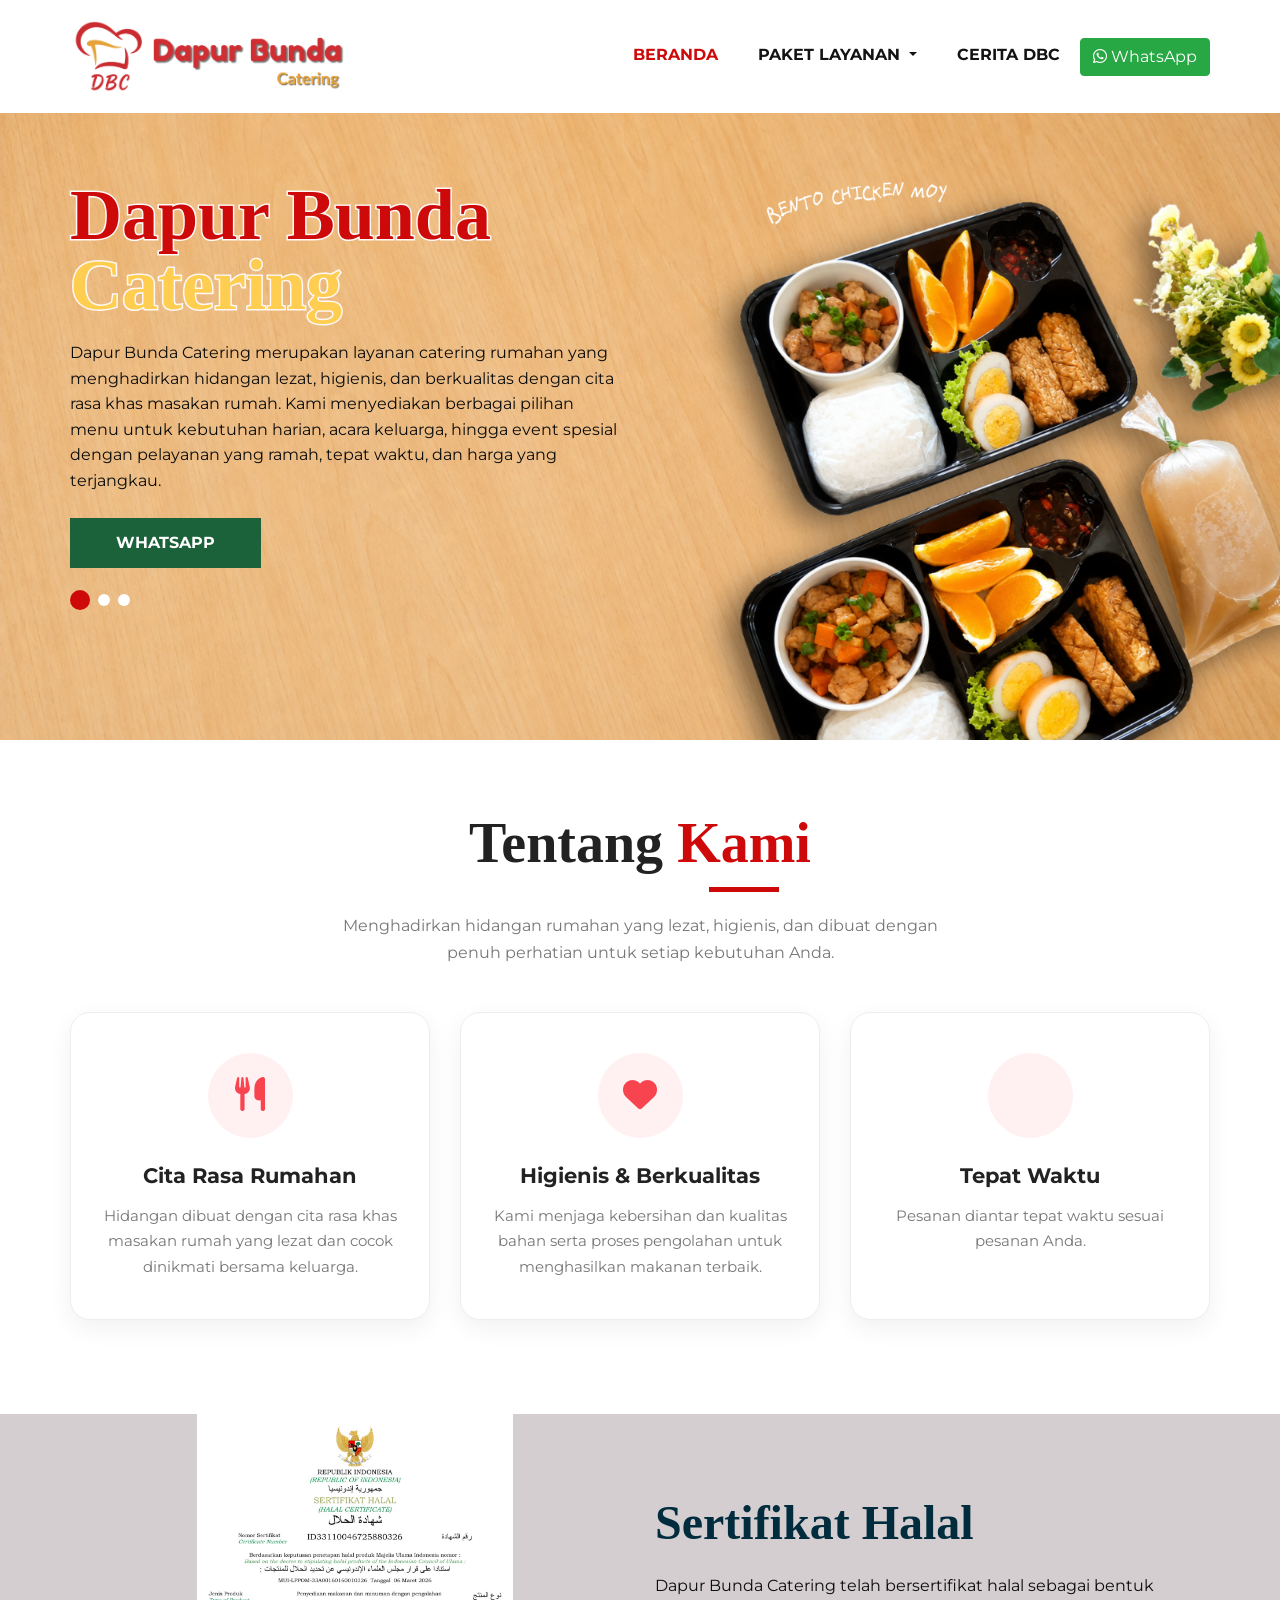
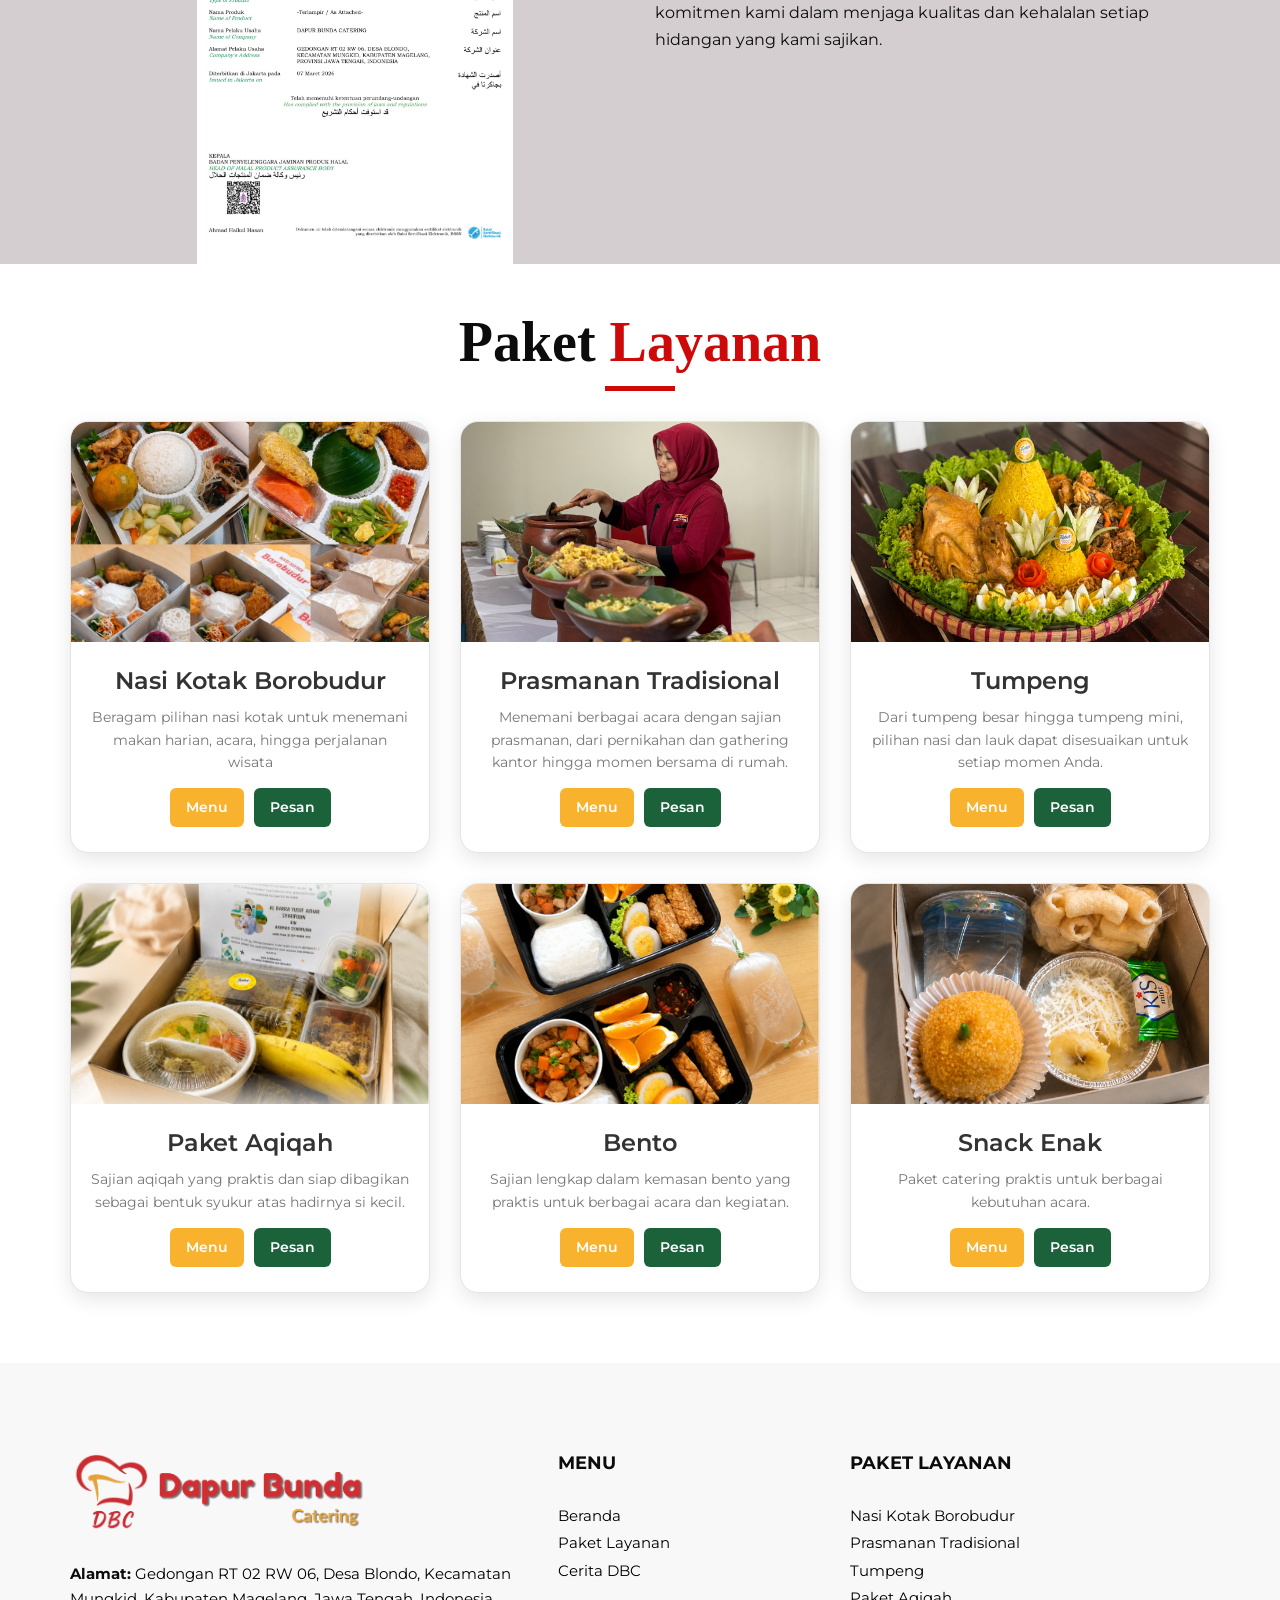
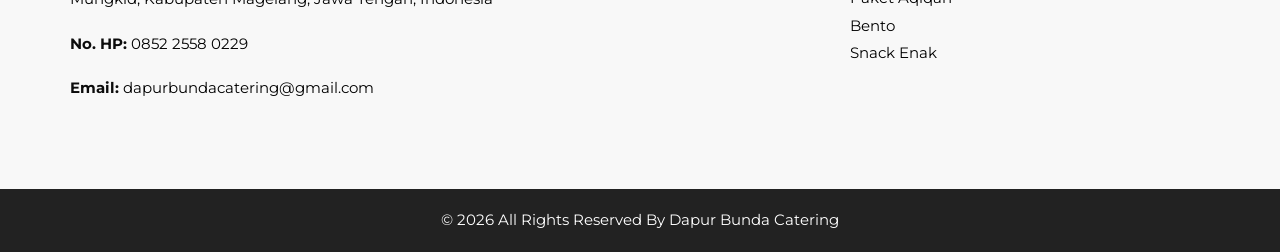
==== commit 5e97eccd: "edit footer dan penambahan video di ceritaDBC" ====
--- a/index.html
+++ b/index.html
@@ -289,8 +289,7 @@
                            Tepat Waktu
                         </h5>
                         <p>
-                           Pesanan dipersiapkan dengan baik dan diusahakan
-                           sampai tepat waktu sesuai kebutuhan Anda.
+                           Pesanan diantar tepat waktu sesuai pesanan Anda.
                         </p>
                      </div>
                   </div>
--- a/css/style.css
+++ b/css/style.css
@@ -1761,6 +1761,16 @@
   margin-bottom: 15px !important;
 }
 
+/* =========================
+   CERITA DBC - VIDEO
+========================= */
+
+.client_section .img_box-inner video {
+    width: 100%;
+    height: 100%;
+    object-fit: cover;
+    display: block;
+}
 
 /* Kotak utama gambar */
 #carouselExample3Controls .img-box {
@@ -1959,6 +1969,7 @@
   overflow: hidden;
 }
 
+
 .client_section .box .img_container .img-box .img_box-inner img {
   width: 100%;
 }
@@ -2006,6 +2017,17 @@
   right: 25%;
 }
 
+/* =========================
+   CERITA DBC - VIDEO
+========================= */
+
+.client_section .img_box-inner video {
+    width: 100%;
+    height: 100%;
+    object-fit: cover;
+    display: block;
+}
+
 /* =========================================================
    FOOTER SECTION
 ========================================================= */
